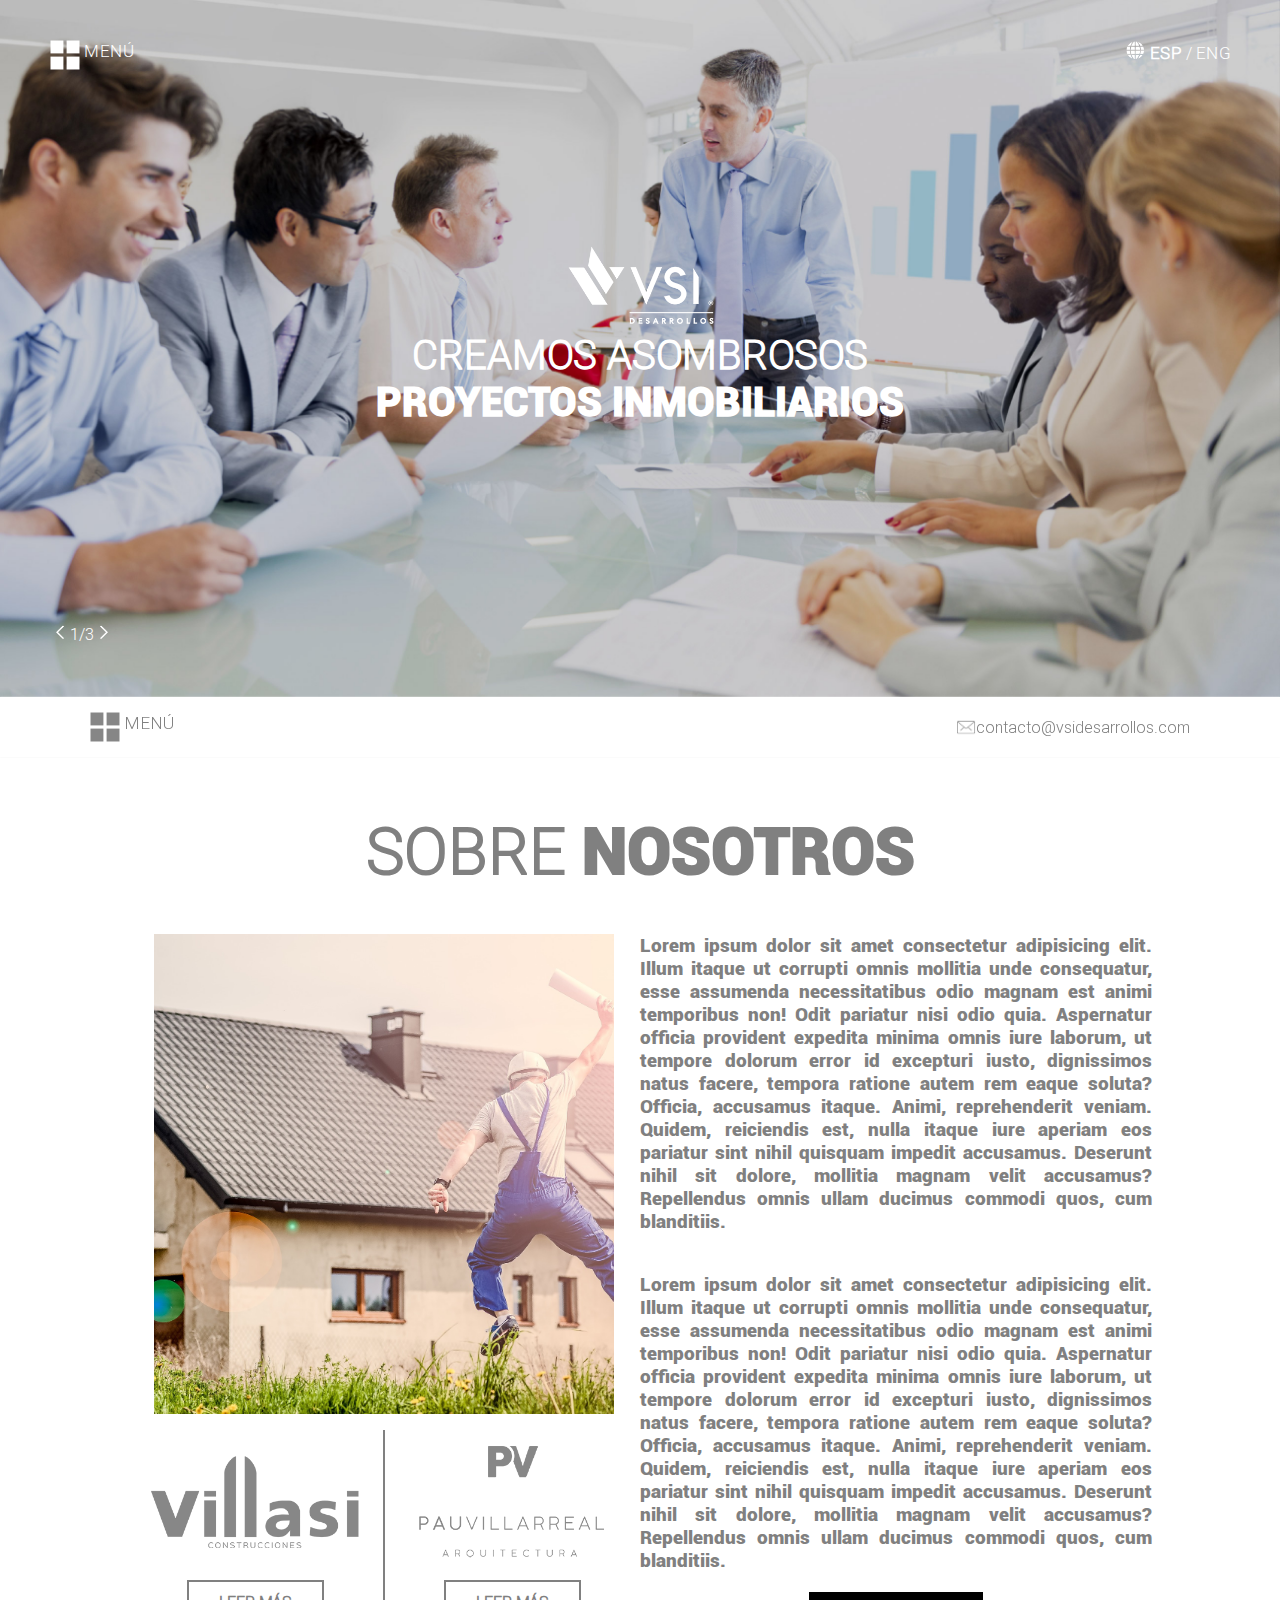
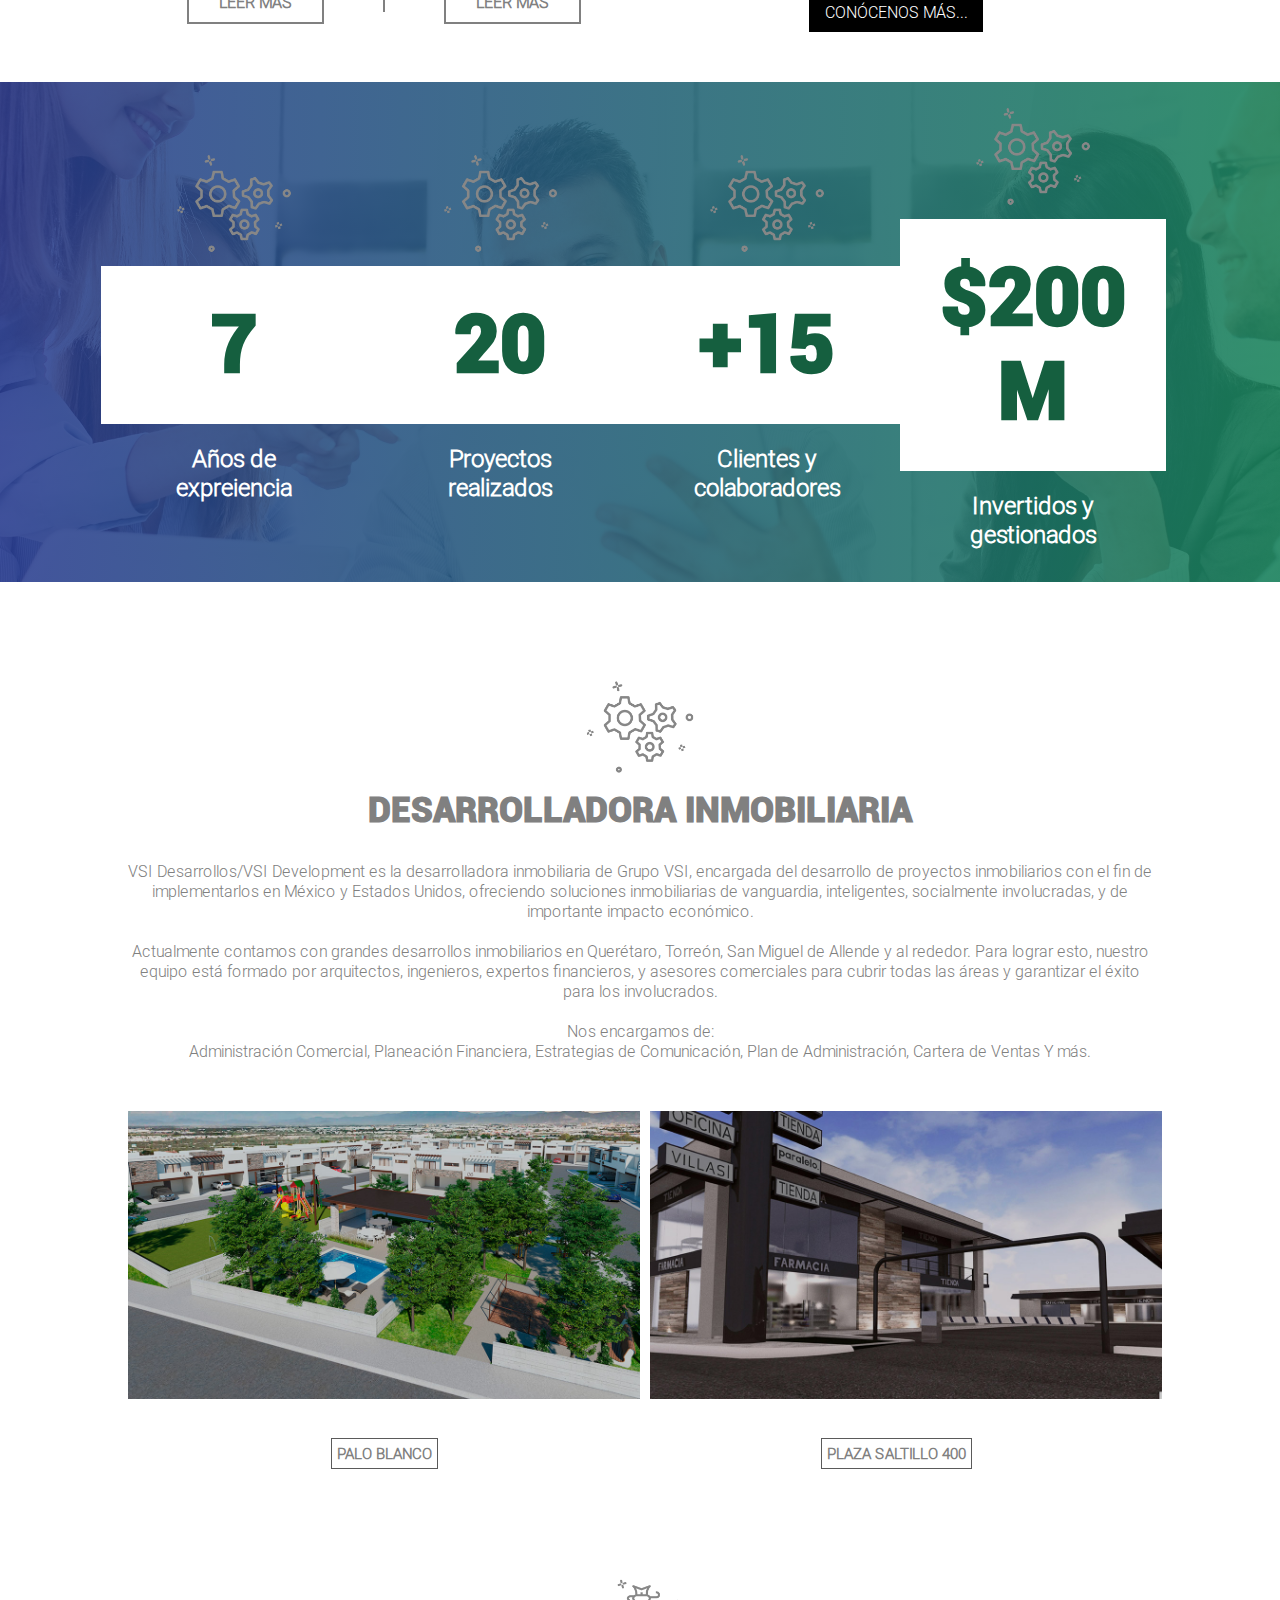
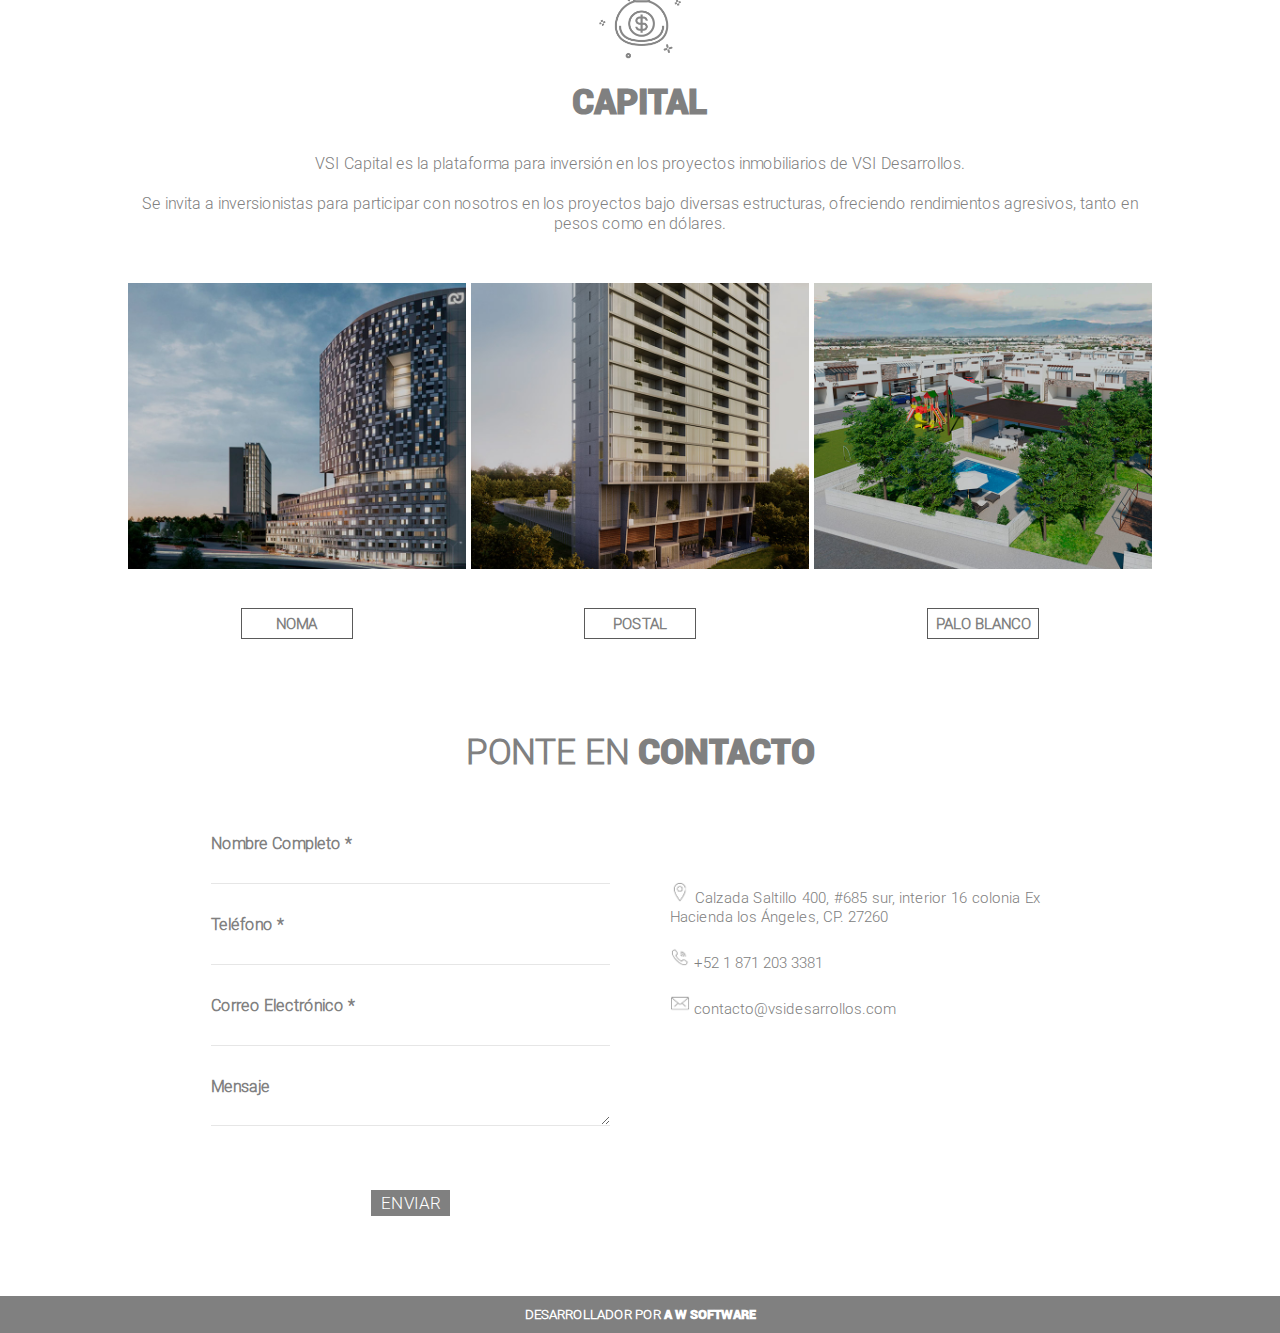
==== index.html @ ed360b37 "Cargando contenido del proyecto, agrgue secciones de nosotros y contador" ====
<!DOCTYPE html>
<html lang="es">

<head>
    <meta charset="UTF-8">
    <meta name="viewport" content="width=device-width, initial-scale=1.0">
    <meta http-equiv="X-UA-Compatible" content="ie=edge">
    <meta name="description" content="">
    <meta name="keywords" content="">
    <meta name="author" content="A W Software">
    <!--LINKEDIN DE AUTOR-->
    <!--www.linkedin.com/in/miguel-angel-gonzález-de-la-rosa-4171bb15a-->
    <!--LINKEDIN DE AUTOR-->
    <link rel="shortcut icon" href="assets/icons/favicon.PNG" type="image/x-icon">
    <link rel="stylesheet" href="assets/scss/estilos.css">
    <link rel="stylesheet" href="assets/scss/media_query.css">

    <title>VSI</title>



    <!-- Global site tag (gtag.js) - Google Analytics -->
    <script async src="https://www.googletagmanager.com/gtag/js?id=UA-178026606-2"></script>
    <script>
        window.dataLayer = window.dataLayer || [];

        function gtag() {
            dataLayer.push(arguments);
        }
        gtag('js', new Date());

        gtag('config', 'UA-178026606-2');
    </script>


    <!-- Facebook Pixel Code -->
    <script>
        ! function (f, b, e, v, n, t, s) {
            if (f.fbq) return;
            n = f.fbq = function () {
                n.callMethod ?
                    n.callMethod.apply(n, arguments) : n.queue.push(arguments)
            };
            if (!f._fbq) f._fbq = n;
            n.push = n;
            n.loaded = !0;
            n.version = '2.0';
            n.queue = [];
            t = b.createElement(e);
            t.async = !0;
            t.src = v;
            s = b.getElementsByTagName(e)[0];
            s.parentNode.insertBefore(t, s)
        }(window, document, 'script',
            'https://connect.facebook.net/en_US/fbevents.js');
        fbq('init', '358553948843919');
        fbq('track', 'PageView');
    </script>
    <noscript>
        <img height="1" width="1" src="https://www.facebook.com/tr?id=358553948843919&ev=PageView
&noscript=1" />
    </noscript>
    <!-- End Facebook Pixel Code -->


</head>

<body>
    <header id="contenedor-slider" class="contenedor-slider">
        <div id="slider" class="slider">
            <div class="slider_section">
                <img class="slider_img" src="assets/img/banner_1.jpg" alt="Banner 1">
                <!--h1 class="slider_img"><b>CREAMOS ASOMBROSOS</b><br>PROYECTOS INMOBILIARIOS</h1-->
            </div>
            <div class="slider_section">
                <img class="slider_img" src="assets/img/banner_2.jpg" alt="Banner 2">
                <!--h2 class="slider_img">CREAMOS ASOMBROSOS<br>PROYECTOS INMOBILIARIOS</h2-->
            </div>
            <div class="slider_section">
                <img class="slider_img" src="assets/img/banner_3.jpg" alt="Banner 3">
                <!--h2 class="slider_img">CREAMOS ASOMBROSOS<br>PROYECTOS INMOBILIARIOS</h2-->
            </div>
        </div>
        <nav class="contenedor1">
            <div class="menu">
                <button id="menu1">
                    <img class="menu-icono" src="assets/icons/menu_blanco.png" alt="Menu">
                    <span class="header-menu">MENÚ</span>
                </button>
                <ul class="enlaces">
                    <li>
                        <a href="#inicio"><span class="menu_inicio">INICIO</span></a>
                    </li>
                    <li>
                        <a href="#nosotros"><span class="menu_nosotros">NOSOTROS</span></a>
                    </li>
                    <li>
                        <a href="#desarrollo"><span class="menu_desarrollo">DESARROLLO</span></a>
                    </li>
                    <li>
                        <a href="#capital"><span class="menu_capital">CAPITAL</span></a>
                    </li>
                    <li>
                        <a href="#contacto"><span class="menu_contacto">CONTACTO</span></a>
                    </li>
                </ul>
            </div>
            <div class="idioma">
                <button id="btn_idioma">
                    <img class="redes-icono" src="assets/icons/idioma_icono.png" alt="Idioma">
                </button>
                <div class="es-en">
                    <button class="es idioma-activo" href="#">ESP</button> /
                    <button class="en" href="#">ENG</button>
                </div>
            </div>
        </nav>
        <div class="titulo">
            <img src="assets/img/vsi_logo.png" alt="VSI">
            <h1 class="header_titulo"><b>CREAMOS ASOMBROSOS</b><br>PROYECTOS INMOBILIARIOS</h1>
        </div>
        <div class="slider-controles">
            <button id="prev">
                <img class="img-100" src="assets/icons/flecha_izq.png" alt="prev">
            </button>
            <label><span id="no-img"></span>/3</label>
            <button id="sig">
                <img class="img-100" src="assets/icons/flecha-der.png" alt="sig">
            </button>
        </div>
        <!--
        <div class="correo">
            <a href="mailto:contacto@vsidesarrollos.com">
                <img class="redes-icono" src="assets/icons/mail_icono.png" alt="Correo">
                <span class="header-correo">contacto@vsidesarrollos.com</span>
            </a>
        </div>
    -->
    </header>
    <main>
        <nav>
            <div class="menu">
                <button id="menu2">
                    <img class="menu-icono" src="assets/icons/menu_gris.png" alt="Menu">
                    MENÚ
                </button>
                <ul class="enlaces">
                    <li>
                        <a href="#inicio"><span class="menu_inicio">INICIO</span></a>
                    </li>
                    <li>
                        <a href="#nosotros"><span class="menu_nosotros">NOSOTROS</span></a>
                    </li>
                    <li>
                        <a href="#desarrollo"><span class="menu_desarrollo">DESARROLLO</span></a>
                    </li>
                    <li>
                        <a href="#capital"><span class="menu_capital">CAPITAL</span></a>
                    </li>
                    <li>
                        <a href="#contacto"><span class="menu_contacto">CONTACTO</span></a>
                    </li>
                </ul>
            </div>
            <div class="correo">
                <a href="mailto:contacto@vsidesarrollos.com" class="correo">
                    <img class="redes-icono" src="assets/icons/mail_icono_2.png" alt="Correo">
                    <span class="mail">contacto@vsidesarrollos.com</span>
                </a>
            </div>
        </nav>
        <div class="cuerpo">
            <div class="contenedor2">
                <section class="nosotros">
                    <h2>Sobre <span>Nosotros</span></h2>
                    <div class="info-nosotros">
                        <div class="img-nosotros">
                            <img src="assets/img/nosotros.jpg" alt="Nosotros">
                            <div class="col-nosotros">
                                <div class="villasi">
                                    <img src="assets/img/villasi_logo.png" alt="">
                                    <a href="#">LEER MÁS</a>
                                </div>
                                <div class="pv">
                                    <img src="assets/img/pauvillarreal_logo.png" alt="">
                                    <a href="#">LEER MÁS</a>
                                </div>
                            </div>
                        </div>
                        <div class="texto-nosotros">
                            <p>Lorem ipsum dolor sit amet consectetur adipisicing elit. Illum itaque ut corrupti omnis mollitia unde consequatur, esse assumenda necessitatibus odio magnam est animi temporibus non! Odit pariatur nisi odio quia.
                            Aspernatur officia provident expedita minima omnis iure laborum, ut tempore dolorum error id excepturi iusto, dignissimos natus facere, tempora ratione autem rem eaque soluta? Officia, accusamus itaque. Animi, reprehenderit veniam.
                            Quidem, reiciendis est, nulla itaque iure aperiam eos pariatur sint nihil quisquam impedit accusamus. Deserunt nihil sit dolore, mollitia magnam velit accusamus? Repellendus omnis ullam ducimus commodi quos, cum blanditiis.</p>
                            <p>Lorem ipsum dolor sit amet consectetur adipisicing elit. Illum itaque ut corrupti omnis mollitia unde consequatur, esse assumenda necessitatibus odio magnam est animi temporibus non! Odit pariatur nisi odio quia.
                                Aspernatur officia provident expedita minima omnis iure laborum, ut tempore dolorum error id excepturi iusto, dignissimos natus facere, tempora ratione autem rem eaque soluta? Officia, accusamus itaque. Animi, reprehenderit veniam.
                                Quidem, reiciendis est, nulla itaque iure aperiam eos pariatur sint nihil quisquam impedit accusamus. Deserunt nihil sit dolore, mollitia magnam velit accusamus? Repellendus omnis ullam ducimus commodi quos, cum blanditiis.</p>
                            <a href="#">Conócenos más...</a>
                        </div>
                    </div>
                </section>
                <section class="caja-numeros">
                    <div class="col col-1">
                        <img src="assets/img/icono_desarrollo.png" alt="">
                        <h2>7</h2>
                        <p>Años de <br>expreiencia</p>
                    </div>
                    <div class="col col-2">
                        <img src="assets/img/icono_desarrollo.png" alt="">
                        <h2>20</h2>
                        <p>Proyectos <br>realizados</p>
                    </div>
                    <div class="col col-3">
                        <img src="assets/img/icono_desarrollo.png" alt="">
                        <h2>+15</h2>
                        <p>Clientes y <br>colaboradores</p>
                    </div>
                    <div class="col col-4">
                        <img src="assets/img/icono_desarrollo.png" alt="">
                        <h2>$200 M</h2>
                        <p>Invertidos y <br>gestionados</p>
                    </div>
                </section>
                <!--<section id="nosotros" class="nosotros">
                    <div class="nosotros-col-1">
                        <img class="img-logo" src="assets/img/icono_nosotros.png" alt="Nosotros">
                        <h2 class="main_nosotros"><b>SOBRE</b> NOSOTROS</h2>
                    </div>
                    <div class="nosotros-col-2">
                        <p class="main_nosotros_p1">
                            VSI es una plataforma financiera y comercial, de inteligencia y consultoría, que junto a su
                            unidad operativa de negocio, VillaSi Construcciones, se encargan del desarrollo de proyectos
                            inmobiliarios de alto impacto para sus clientes y socios.
                        </p>
                        <p class="main_nosotros_p2">

                            Después de años de trabajo en México, VSI está entrando en el mercado de Estados Unidos con
                            altas expectativas, y con la experiencia de VillaSi, tiene la garantía de tener una
                            operación y resultados óptimos. La atención está puesta particularmente en
                            los proyectos residenciales y comerciales tanto en Texas como en México.
                        </p>
                        <p class="main_nosotros_p3">
                            El Grupo VSI incluye un despacho de arquitectura, una constructora, gerencia de obra y por
                            otra parte, el desarrollo inmobiliario y la plataforma financiera en VSI.
                        </p>
                    </div>
                </section>
                <div class="fila">
                    <div class="columna-2 div-vert">
                        <div class="img-cont">
                            <img src="assets/img/villasi_logo.png" alt="Villasi">
                            <a class="btn" href="https://www.villasi.com/" target="_blank">
                                <span class="main_nosotros_leer main_nosotros_leermas">
                                    LEER MÁS
                                </span>
                            </a>
                        </div>
                    </div>
                    <div class="columna-2">
                        <div class="img-cont">
                            <img src="assets/img/pauvillarreal_logo.png" alt="Pauvillarreal">
                            <a class="btn" href="http://pauvillarrealarq.com/" target="_blank">
                                <span class="main_nosotros_leer main_nosotros_leermas">
                                    LEER MÁS
                                </span>
                            </a>
                        </div>
                    </div>
                </div>-->
                <section id="desarrollo" class="desarrollo">
                    <div class="titulo-desarrollo">
                        <img class="img-logo" src="assets/img/icono_desarrollo.png" alt="Desarrollo">
                        <h2 class="main_desarrollo">DESARROLLADORA INMOBILIARIA</h2>

                        <p class="main_desarrollo_p1">

                            VSI Desarrollos/VSI Development es la desarrolladora inmobiliaria de Grupo VSI, encargada
                            del desarrollo de proyectos inmobiliarios con el fin de implementarlos en México y Estados
                            Unidos, ofreciendo soluciones inmobiliarias de vanguardia, inteligentes,
                            socialmente involucradas, y de importante impacto económico.
                        </p>
                        <p class="main_desarrollo_p2">
                            Actualmente contamos con grandes desarrollos inmobiliarios en Querétaro, Torreón, San Miguel
                            de Allende y al rededor. Para lograr esto, nuestro equipo está formado por arquitectos,
                            ingenieros, expertos financieros, y asesores comerciales para cubrir todas
                            las áreas y garantizar el éxito para los involucrados.
                        </p>
                        <p class="main_desarrollo_p3">
                            Nos encargamos de: <br> Administración Comercial, Planeación Financiera, Estrategias de
                            Comunicación, Plan de Administración, Cartera de Ventas Y más.
                        </p>

                        <div class="fila">
                            <div class="columna-2">
                                <img class="img-100 img-des-1" src="assets/img/desarrollo_paloblanco.jpg"
                                    alt="Desarrollo Paloblanco">
                                <a class="btn leer_mas" href="https://www.villasi.com/paloblanco/" target="_blank">
                                    <span class="main_nosotros_leer">
                                        PALO BLANCO
                                    </span>
                                </a>
                                <!--h6>PALO BLANCO</h6-->
                            </div>
                            <div class="columna-2">
                                <img class="img-100 img-des-2" src="assets/img/desarrollo_plaza.jpg"
                                    alt="Desarrollo Plaza">
                                <a class="btn leer_mas" href="https://www.villasi.com" target="_blank">
                                    <span class="main_nosotros_leer">
                                        PLAZA SALTILLO 400
                                    </span>
                                </a>
                                <!--h6>PLAZA SALTILLO 400</h6-->
                            </div>
                        </div>
                    </div>
                </section>
                <section id="capital" class="capital">
                    <div class="titulo-capital">
                        <img class="img-logo" src="assets/img/icono_capital.png" alt="Capital">
                        <h2 class="main_capital">CAPITAL</h2>

                        <p class="main_capital_p1">


                            VSI Capital es la plataforma para inversión en los proyectos inmobiliarios de VSI
                            Desarrollos.




                        </p>
                        <p class="main_capital_p2">

                            Se invita a inversionistas para participar con nosotros en los proyectos bajo diversas
                            estructuras, ofreciendo rendimientos agresivos, tanto en pesos como en dólares.

                        </p>

                        <div class="fila">
                            <div class="columna-3">
                                <img src="assets/img/capital_noma.jpg" alt="Capital Noma" class="img-100 img-cap-1">
                                <a class="btn leer_mas" href="https://www.orangemultifamily.mx/invierte.html"
                                    target="_blank">
                                    <span class="main_nosotros_leer">
                                        NOMA
                                    </span>
                                </a>
                                <!--h6>NOMA</h6-->
                            </div>
                            <div class="columna-3">
                                <img src="assets/img/capital_postal.jpg" alt="Capital Postal" class="img-100 img-cap-2">
                                <a class="btn leer_mas" href="http://postal.mx" target="_blank">
                                    <span class="main_nosotros_leer">
                                        POSTAL
                                    </span>
                                </a>
                                <!--h6>POSTAL</h6-->
                            </div>
                            <div class="columna-3">
                                <img src="assets/img/capital_paloblanco.jpg" alt="Capital Paloblanco"
                                    class="img-100 img-cap-3">
                                <a class="btn leer_mas" href="https://www.villasi.com/paloblanco/" target="_blank">
                                    <span class="main_nosotros_leer">
                                        PALO BLANCO
                                    </span>
                                </a>
                                <!--h6>PALO BLANCO</h6-->
                            </div>
                        </div>
                    </div>
                </section>
                <section id="contacto" class="contacto">
                    <div class="titulo-cuerpo">
                        <h2 class="main_contacto"><b>PONTE EN</b> CONTACTO</h2>

                        <div class="fila">
                            <div class="columna-2">
                                <form id="contacto_vsi" method="POST" action="php/contacto.php">
                                    <div class="grupo-input">
                                        <label class="main_contacto_nombre" for="nombre">Nombre Completo *</label>
                                        <input type="text" name="nombre" id="nombre">
                                    </div>
                                    <div class="grupo-input">
                                        <label class="main_contacto_telefono" for="telefono">Teléfono *</label>
                                        <input type="tel" name="telefono" id="telefono">
                                    </div>
                                    <div class="grupo-input">
                                        <label class="main_contacto_correo" for="correo">Correo Electrónico *</label>
                                        <input type="email" name="correo" id="correo">
                                    </div>
                                    <div class="grupo-input">
                                        <label class="main_contacto_mensaje" for="mensaje">Mensaje</label>
                                        <textarea name="mensaje" id="mensaje" rows="1"></textarea>
                                    </div>
                                    <div class="grupo-input captcha" style="margin: 0 auto">
                                        <div class="g-recaptcha"
                                            data-sitekey="6Le75LIUAAAAABYHgij-x95msLSUQvm_sn0lyxyL"></div>
                                    </div>
                                    <div class="grupo-input">
                                        <button class="main_contacto_enviar" name="enviar" id="enviar">ENVIAR</button>
                                    </div>
                                    <div class="grupo-input">
                                        <div class="respuesta">
                                        </div>
                                    </div>
                                </form>
                            </div>
                            <div class="columna-2">
                                <div class="contenedor-2 contacto_red">
                                    <a href="#" target="_blank">
                                        <img src="assets/icons/ubicacion_icono.png" alt="Ubicación" class="redes-icono">
                                        Calzada Saltillo 400, #685 sur, interior 16 colonia Ex Hacienda los Ángeles, CP.
                                        27260
                                    </a>
                                    <a href="tel:8712033381">
                                        <img src="assets/icons/telefono_icono.png" alt="Teléfono" class="redes-icono">
                                        +52 1 871 203 3381
                                    </a>
                                    <a href="mailto:contacto@vsidesarrollos.com">
                                        <img src="assets/icons/mail_icono_2.png" alt="Correo" class="redes-icono">
                                        contacto@vsidesarrollos.com
                                    </a>
                                </div>
                            </div>
                        </div>
                    </div>
                </section>
            </div>
        </div>
    </main>
    <footer class="container-2">
        <h5 class="footer_desarrollador"><b>DESARROLLADOR POR</b> A W SOFTWARE</h5>
    </footer>

    <script src="assets/js/jquery-3.4.1.min.js"></script>
    <script src='https://www.google.com/recaptcha/api.js?hl=es' async defer></script>
    <script src="assets/js/app.js"></script>

</body>

</html>
---- assets/scss/estilos.css ----
@font-face {
  font-family: "Roboto-Black";
  src: url("../fonts/Roboto-Black.ttf");
}

@font-face {
  font-family: "Roboto-Light";
  src: url("../fonts/Roboto-Light.ttf");
}

* {
  padding: 0;
  margin: 0;
  font-family: "Roboto-Light";
}

body {
  scroll-behavior: smooth;
  min-width: 320px;
  overflow-x: hidden;
}

ul,
ol,
li {
  list-style: none;
}

a {
  text-decoration: none;
}

h1,
h2,
h3,
h4,
h5,
h6 {
  font-family: "Roboto-Black";
  color: gray;
}

p {
  text-align: center;
  color: gray;
  width: 100%;
  margin: 20px 0;
}

button {
  background: transparent;
  border: 0;
  outline: none;
  font-size: 17px;
  color: gray;
  cursor: pointer;
}

section {
  padding-top: 36px;
}

.idioma-activo {
  font-weight: bold;
}

.img-100 {
  width: 100%;
  height: auto;
}

.img-logo {
  width: 150px;
}

.menu-icono {
  width: 30px;
}

.redes-icono {
  width: 20px;
}

.contenedor1 {
  margin: 0 5vw;
}

.contenedor2 {
  margin: 20px 10vw;
}

.fila {
  display: flex;
  justify-content: space-between;
}

.columna-1 {
  width: 100%;
  margin: auto 0;
}

.columna-2 {
  width: 50%;
  margin: auto 0;
}

.columna-3 {
  width: 33%;
  margin: auto 0;
  justify-content: center;
}

.columna-4 {
  width: 25%;
  margin: auto 0;
  justify-content: center;
}

.btn {
  display: block;
  color: gray;
  border: 1px solid #5a5a5a;
  margin: 5px auto;
  padding: 5px;
  font-size: 15px;
  font-family: "Roboto-Black";
}

.leer_mas {
  display: inline-block;
  font-weight: bold;
}

.leer_mas:hover {
  box-shadow: 0 0 1.5px #969696;
  color: #aaaaaa;
}

.contenedor-slider {
  margin: auto;
  width: 100%;
  position: relative;
  overflow: hidden;
}

.contenedor-slider .slider {
  display: flex;
  width: 300%;
}

.contenedor-slider .slider .slider_section {
  width: 100%;
}

.contenedor-slider .slider .slider_section .slider_img {
  display: block;
  width: 100%;
  height: auto;
}

.contenedor-slider .slider .slider_section .slider_texto {
  position: absolute;
}

.contenedor-slider .slider-controles {
  position: absolute;
  bottom: 50px;
  left: 50px;
  display: flex;
  align-items: center;
}

.contenedor-slider .slider-controles button {
  width: 20px;
  cursor: pointer;
}

.contenedor-slider .slider-controles label {
  color: white;
}

header * a {
  color: white;
}

header nav .menu {
  position: absolute;
  top: 40px;
  left: 50px;
}

header nav .menu button {
  color: white;
}

header nav .menu button img {
  vertical-align: top;
}

header nav .menu .enlaces {
  display: none;
}

header nav .menu .enlaces li {
  margin: 10px 0;
}

header nav .idioma {
  position: absolute;
  top: 40px;
  right: 50px;
  display: flex;
  justify-content: center;
  align-items: center;
  color: white;
}

header nav .idioma .es-en {
  margin-left: 5px;
}

header nav .idioma .es-en button {
  color: white;
}

header .correo {
  position: absolute;
  bottom: 50px;
  right: 50px;
}

header .correo a img {
  vertical-align: middle;
}

header .titulo {
  position: absolute;
  top: 35%;
  left: 0;
  right: 0;
  margin: 0 auto;
  text-align: center;
}

header .titulo img {
  width: 150px;
}

header .titulo h1 {
  color: white;
  font-size: 40px;
}

main nav {
  background: white;
  display: flex;
  justify-content: space-between;
  padding: 15px 10vh;
  box-shadow: 0 0 1.5px #f0f0f0;
  position: sticky;
  top: 0;
  z-index: 100;
}

main nav * a {
  color: gray;
}

main nav .menu button {
  cursor: pointer;
  color: gray;
}

main nav .menu button img {
  vertical-align: top;
}

main nav .menu .enlaces {
  position: absolute;
  display: none;
  background: white;
  padding: 0 10px;
}

main nav .menu .enlaces li {
  margin: 20px 0;
}

main nav .menu .enlaces li a {
  color: gray;
}

main nav .menu .enlaces li a:hover {
  color: #505050;
}

main nav .correo {
  display: flex;
  align-items: center;
}

.nosotros {
  margin-bottom: 50px;
}

.nosotros h2 {
  font-size: 4rem;
  font-family: "Roboto-Light";
  text-transform: uppercase;
  text-align: center;
  margin-bottom: 1.5rem;
}

@media (max-width: 767px) {
  .nosotros h2 {
    font-size: 2.3rem;
  }
}

.nosotros h2 span {
  font-family: "Roboto-Black";
}

.nosotros .info-nosotros {
  display: flex;
}

@media (max-width: 767px) {
  .nosotros .info-nosotros {
    flex-direction: column;
  }
}

@media screen and (min-width: 768px) and (max-width: 1023px) {
  .nosotros .info-nosotros {
    flex-direction: column;
  }
}

.nosotros .info-nosotros .img-nosotros {
  width: 50%;
  display: flex;
  align-items: center;
  flex-direction: column;
  padding: 20px 0;
}

@media (max-width: 767px) {
  .nosotros .info-nosotros .img-nosotros {
    width: 100%;
    padding: 0;
  }
}

@media screen and (min-width: 768px) and (max-width: 1023px) {
  .nosotros .info-nosotros .img-nosotros {
    width: 100%;
  }
}

.nosotros .info-nosotros .img-nosotros img {
  width: 90%;
  height: 90%;
  object-fit: cover;
}

.nosotros .info-nosotros .img-nosotros .col-nosotros {
  display: flex;
  align-items: center;
  text-align: center;
  margin-top: 1rem;
}

.nosotros .info-nosotros .img-nosotros .col-nosotros .villasi {
  border-right: 2px solid gray;
}

.nosotros .info-nosotros .img-nosotros .col-nosotros img {
  margin-bottom: 1.2rem;
}

.nosotros .info-nosotros .img-nosotros .col-nosotros a {
  padding: 10px 30px;
  color: gray;
  font-family: "Roboto-light";
  font-weight: 600;
  border: 2px solid gray;
  transition: all .5s ease-in;
}

@media (max-width: 767px) {
  .nosotros .info-nosotros .img-nosotros .col-nosotros a {
    padding: 5px 30px;
    font-size: 0.875rem;
  }
}

.nosotros .info-nosotros .img-nosotros .col-nosotros a:hover {
  background: gray;
  color: #fff;
}

.nosotros .info-nosotros .texto-nosotros {
  width: 50%;
  display: flex;
  align-items: center;
  flex-direction: column;
}

@media (max-width: 767px) {
  .nosotros .info-nosotros .texto-nosotros {
    width: 100%;
    padding: 2rem 0;
  }
}

@media screen and (min-width: 768px) and (max-width: 1023px) {
  .nosotros .info-nosotros .texto-nosotros {
    width: 100%;
    padding: 2rem 0;
  }
}

.nosotros .info-nosotros .texto-nosotros p {
  font-size: 1.18rem;
  color: gray;
  font-family: "Roboto-black";
  text-align: justify;
}

@media (max-width: 767px) {
  .nosotros .info-nosotros .texto-nosotros p {
    font-size: 1rem;
  }
}

.nosotros .info-nosotros .texto-nosotros a {
  padding: 10px;
  width: 30%;
  text-align: center;
  background: black;
  color: #fff;
  text-transform: uppercase;
  transition: all .5s ease-in;
}

@media (max-width: 767px) {
  .nosotros .info-nosotros .texto-nosotros a {
    width: 70%;
    margin-top: 1.8rem;
  }
}

@media screen and (min-width: 768px) and (max-width: 1023px) {
  .nosotros .info-nosotros .texto-nosotros a {
    margin-top: 1.8rem;
  }
}

.nosotros .info-nosotros .texto-nosotros a:hover {
  background: gray;
  color: #fff;
}

.caja-numeros {
  width: 130%;
  height: 500px;
  background: olive;
  padding: 0;
  background-image: url("../../assets/img/banner_1.jpg");
  background-position: center;
  background-size: cover;
  background-repeat: no-repeat;
  margin-left: -10rem;
  display: flex;
  align-items: center;
  justify-content: center;
}

@media (max-width: 767px) {
  .caja-numeros {
    width: 130%;
    height: auto;
    margin-left: -3rem;
    flex-wrap: wrap;
  }
}

@media screen and (min-width: 768px) and (max-width: 1024px) {
  .caja-numeros {
    width: 130%;
    height: 500px;
    margin-left: -7rem;
    flex-wrap: wrap;
  }
}

.caja-numeros::before {
  content: '';
  position: absolute;
  width: 103.8%;
  height: 500px;
  background: #2a3c96;
  background: linear-gradient(90deg, rgba(42, 60, 150, 0.83827) 0%, rgba(28, 137, 95, 0.86348) 100%);
}

@media screen and (max-width: 767px) {
  .caja-numeros::before {
    background: none;
  }
}

.caja-numeros .col {
  position: relative;
  width: 20%;
  display: flex;
  flex-direction: column;
  align-items: center;
  justify-content: center;
}

@media (max-width: 767px) {
  .caja-numeros .col {
    background: #2a3c96;
    background: linear-gradient(90deg, rgba(42, 60, 150, 0.83827) 0%, rgba(28, 137, 95, 0.86348) 100%);
    width: 100%;
    flex-direction: unset;
    padding: 20px 0;
  }
}

@media screen and (min-width: 768px) and (max-width: 1024px) {
  .caja-numeros .col {
    width: 25%;
    padding: 0;
    background: none;
    border: none;
  }
}

.caja-numeros .col img {
  width: 60%;
}

@media screen and (max-width: 767px) {
  .caja-numeros .col img {
    width: 30%;
  }
}

.caja-numeros .col h2 {
  width: 100%;
  background: #fff;
  font-size: 5rem;
  color: #155f3f;
  text-align: center;
  padding: 2rem 0;
}

@media screen and (max-width: 767px) {
  .caja-numeros .col h2 {
    background: none;
    font-size: 2.5rem;
    color: #fff;
  }
}

@media screen and (min-width: 768px) and (max-width: 1024px) {
  .caja-numeros .col h2 {
    font-size: 2.3rem;
  }
}

.caja-numeros .col p {
  color: #fff;
  font-size: 1.5rem;
  font-weight: 700;
}

@media screen and (max-width: 767px) {
  .caja-numeros .col p {
    font-size: 1.2rem;
  }
}

@media screen and (min-width: 768px) and (max-width: 1024px) {
  .caja-numeros .col p {
    font-size: 1.2rem;
  }
}

/*main .cuerpo .nosotros{
    display: flex;
    align-items: center;
    width: 100%;
    margin: 30px 0;
}

main .cuerpo .nosotros .nosotros-col-1{
    width: 35%;
    text-align: center;
}

main .cuerpo .nosotros .nosotros-col-2{
    width: 65%;
}

main .cuerpo .fila .div-vert{
    border-right: 0.7px solid gray;
}

main .cuerpo .fila{
    display: flex;
    align-items: center;
    width: 100%;
}

main .cuerpo .fila .columna-2 .img-cont{
    width: 100%;
    text-align: center;
}

main .cuerpo .fila .columna-2 .img-cont img{
    width: 180px;
}

main .cuerpo .fila .columna-2 .img-cont .btn{
    width: 100px;
}

main .cuerpo .fila .columna-2 .img-cont .btn:hover{
    box-shadow: 0 0 1.5px rgb(150, 150, 150);
    color: rgb(170, 170, 170);
}*/
main .cuerpo .desarrollo {
  display: flex;
  align-items: center;
  width: 100%;
  margin: 50px 0;
}

main .cuerpo .desarrollo .titulo-desarrollo {
  display: block;
  margin: 0 auto;
  text-align: center;
}

main .cuerpo .desarrollo .titulo-desarrollo h2 {
  font-size: 35px;
  margin-bottom: 30px;
}

main .cuerpo .desarrollo .titulo-desarrollo .fila .columna-2 .img-des-1 {
  padding-right: 10px;
  margin: 30px 0;
}

main .cuerpo .desarrollo .titulo-desarrollo .fila .columna-2 .img-des-2 {
  padding-left: 10px;
  margin: 30px 0;
}

main .cuerpo .desarrollo .titulo-desarrollo .fila .columna-2 h6 {
  display: inline-block;
  font-size: 15px;
  border: 1px solid gray;
  padding: 5px;
}

main .cuerpo .capital {
  display: flex;
  align-items: center;
  width: 100%;
  margin: 50px 0;
}

main .cuerpo .capital .titulo-capital {
  display: block;
  margin: 0 auto;
  text-align: center;
}

main .cuerpo .capital .titulo-capital h2 {
  font-size: 35px;
  margin-bottom: 30px;
}

main .cuerpo .capital .titulo-capital .columna-3 .img-cap-1 {
  margin: 30px 0;
}

main .cuerpo .capital .titulo-capital .columna-3 .img-cap-2 {
  margin: 30px 0;
}

main .cuerpo .capital .titulo-capital .columna-3 .img-cap-3 {
  margin: 30px 0;
}

main .cuerpo .capital .titulo-capital .columna-3 h6 {
  display: inline-block;
  font-size: 15px;
  border: 1px solid gray;
  padding: 5px;
}

main .cuerpo .capital .titulo-capital .columna-3 .leer_mas {
  width: 100px;
}

main .cuerpo .contacto {
  display: flex;
  align-items: center;
  width: 100%;
  margin: 50px 0;
}

main .cuerpo .contacto .titulo-cuerpo {
  display: block;
  margin: 0 auto;
  text-align: center;
}

main .cuerpo .contacto .titulo-cuerpo h2 {
  font-size: 35px;
  margin-bottom: 30px;
}

main .cuerpo .contacto .titulo-cuerpo .fila .columna-2 .contenedor-2 {
  text-align: justify;
  padding: 30px;
}

main .cuerpo .contacto .titulo-cuerpo .fila .columna-2 .contenedor-2 a {
  color: gray;
  display: block;
  margin: 20px 0;
  font-size: 15px;
}

main .cuerpo .contacto .titulo-cuerpo .fila .columna-2 #contacto_vsi {
  text-align: justify;
  color: gray;
  padding-right: 30px;
}

main .cuerpo .contacto .titulo-cuerpo .fila .columna-2 #contacto_vsi .grupo-input {
  margin: 30px 0;
}

main .cuerpo .contacto .titulo-cuerpo .fila .columna-2 #contacto_vsi .grupo-input label {
  display: block;
  margin-bottom: 10px;
  font-weight: bold;
}

main .cuerpo .contacto .titulo-cuerpo .fila .columna-2 #contacto_vsi .grupo-input input,
main .cuerpo .contacto .titulo-cuerpo .fila .columna-2 #contacto_vsi .grupo-input textarea {
  width: 100%;
  border: 0;
  border-bottom: 1px solid #e6e6e6;
  outline: none;
  font-size: 15px;
}

main .cuerpo .contacto .titulo-cuerpo .fila .columna-2 #contacto_vsi .grupo-input button {
  display: block;
  background: gray;
  color: white;
  padding: 2px 10px;
  margin: 0 auto;
  cursor: pointer;
}

main .cuerpo .titulo-cuerpo .fila .columna-2 #contacto_vsi .grupo-input button:hover {
  box-shadow: 0 0 1.5px #969696;
  color: #aaaaaa;
}

main .cuerpo .titulo-cuerpo .fila .columna-2 .contacto_red {
  margin-top: -150px;
}

footer {
  text-align: center;
  background: gray;
}

footer h5 {
  padding: 10px 0;
  color: white;
}

main .cuerpo .contacto .titulo-cuerpo .fila .columna-2 #contacto_vsi .captcha {
  display: flex;
  justify-content: center;
}
/*# sourceMappingURL=estilos.css.map */
---- assets/scss/media_query.css ----
@media (max-width: 768px) {
  header nav .menu {
    display: none;
  }
  header nav .menu .enlaces {
    padding: 5px 10px;
    background: white;
    border-radius: 2px;
  }
  header nav .menu .enlaces li a {
    color: gray;
  }
  header .titulo {
    top: 20%;
  }
  header .titulo h1 {
    font-size: 35px;
  }
  main nav {
    padding: 30px 7vh;
  }
  .columna-2 {
    width: 100%;
  }
  main .cuerpo .nosotros {
    display: block;
    justify-content: center;
  }
  main .cuerpo .nosotros .nosotros-col-1 {
    width: 100%;
    text-align: center;
  }
  main .cuerpo .nosotros .nosotros-col-2 {
    width: 100%;
  }
  main .cuerpo .contacto {
    display: block;
    justify-content: center;
  }
  main .cuerpo .contacto .titulo-cuerpo .fila {
    display: block;
  }
  main .cuerpo .contacto .titulo-cuerpo .fila .columna-2 #contacto_vsi {
    padding-right: 0;
  }
  main .cuerpo .titulo-cuerpo .fila .columna-2 .contacto_red {
    margin-top: 0;
  }
}

@media (max-width: 595px) {
  header nav .menu {
    top: 25px;
    left: 30px;
  }
  header nav .idioma {
    top: 25px;
    right: 30px;
  }
  .contenedor-slider .slider-controles {
    bottom: 20px;
    left: 30px;
  }
  header .correo {
    bottom: 30px;
    right: 30px;
  }
  .menu-icono {
    width: 25px;
  }
  main nav {
    padding: 30px 5vh;
  }
  main .cuerpo .fila {
    display: block;
  }
  main .cuerpo .fila .div-vert {
    border-right: 0;
    margin-bottom: 50px;
  }
  main .cuerpo .desarrollo {
    display: block;
  }
  main .cuerpo .desarrollo .titulo-desarrollo .fila .columna-2 .img-des-1 {
    padding-right: 0px;
  }
  main .cuerpo .desarrollo .titulo-desarrollo .fila .columna-2 .img-des-1 {
    padding-left: 0px;
  }
  main .cuerpo .capital {
    display: block;
  }
  main .cuerpo .capital .titulo-capital .columna-3 {
    width: 100%;
  }
}

@media (max-width: 540px) {
  header .idioma .es-en {
    display: none;
  }
  header .correo a .header-correo {
    display: none;
  }
  header .titulo h1 {
    font-size: 25px;
  }
  header .titulo img {
    width: 100px;
  }
}

@media (max-width: 425px) {
  header nav .menu .header-menu {
    display: none;
  }
}

@media (max-width: 375px) {
  header .titulo {
    top: 20%;
  }
  header .titulo h1 {
    display: none;
  }
  header .titulo img {
    width: 200px;
  }
  .contenedor-slider .slider-controles {
    bottom: 10px;
  }
  header .correo {
    bottom: 10px;
  }
}

@media (max-width: 320px) {
  header .titulo {
    top: 15%;
  }
  main nav .correo .mail {
    display: none;
  }
}
/*# sourceMappingURL=media_query.css.map */
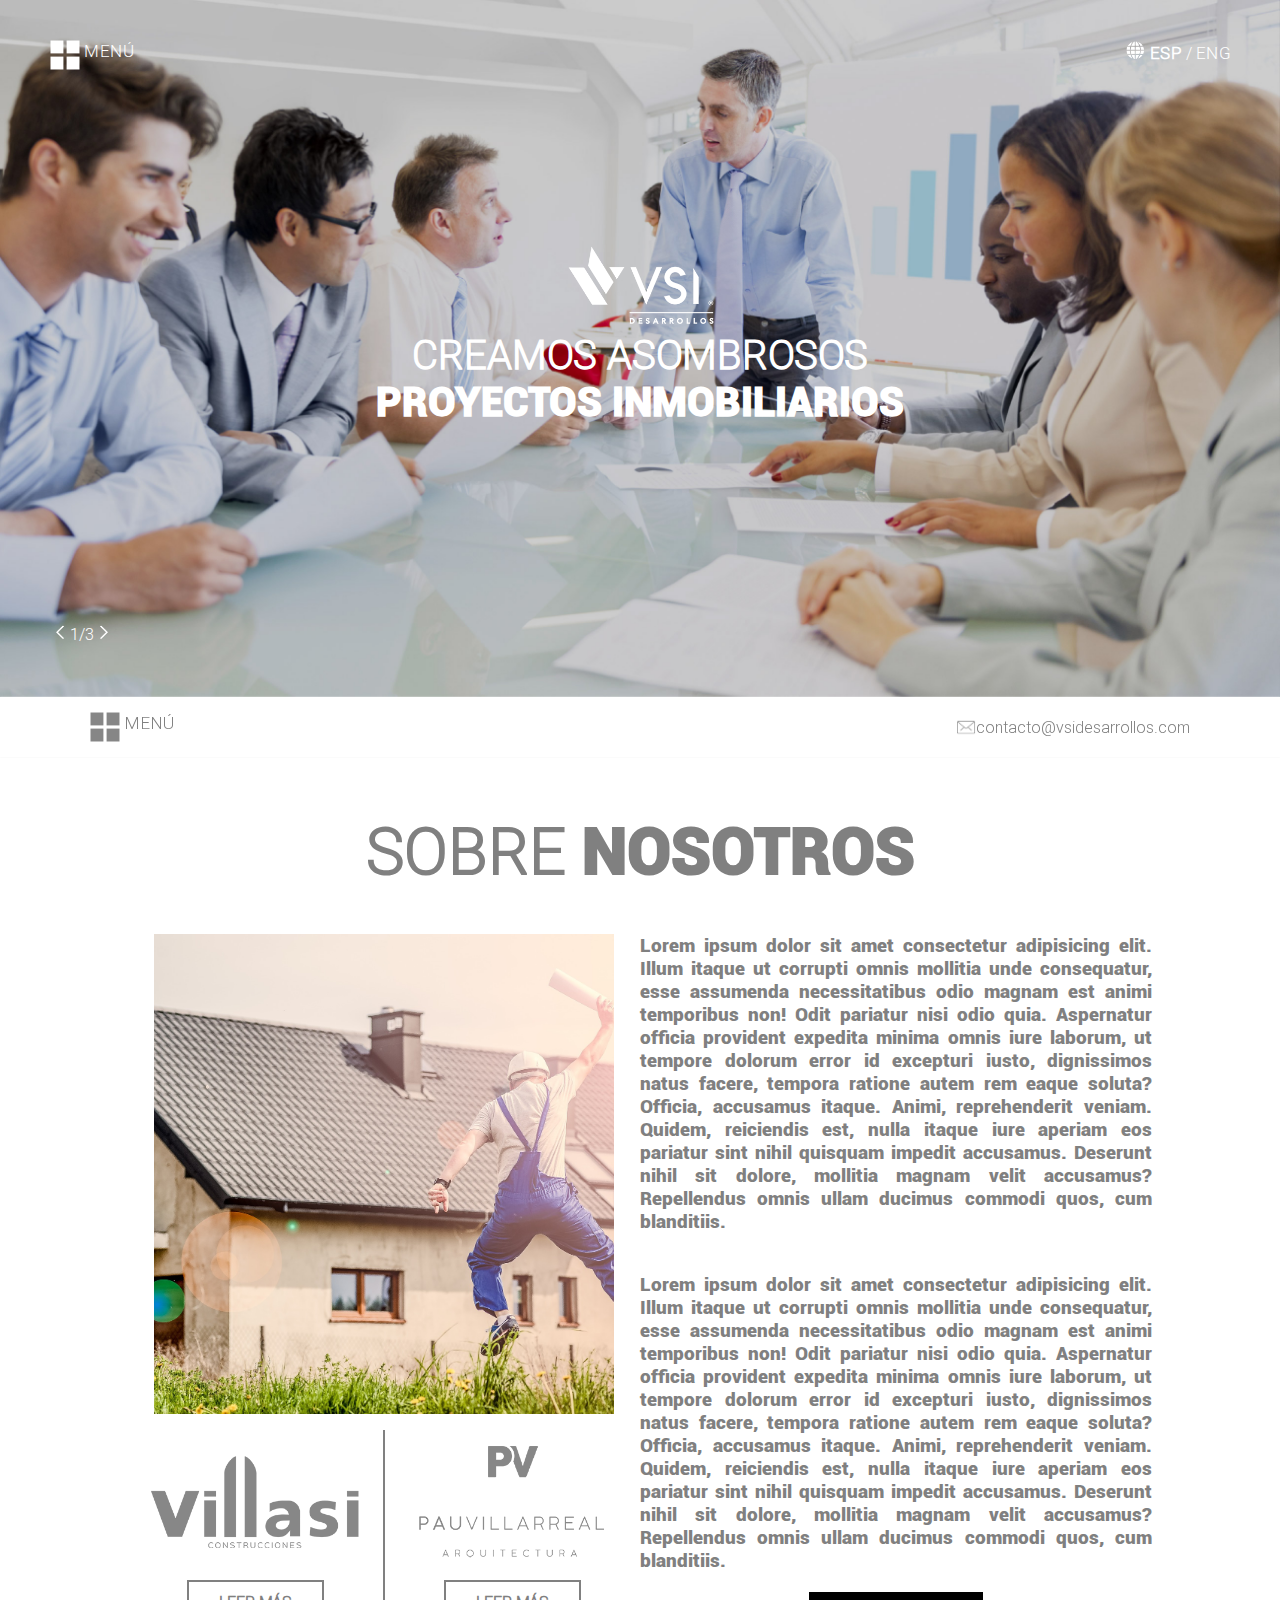
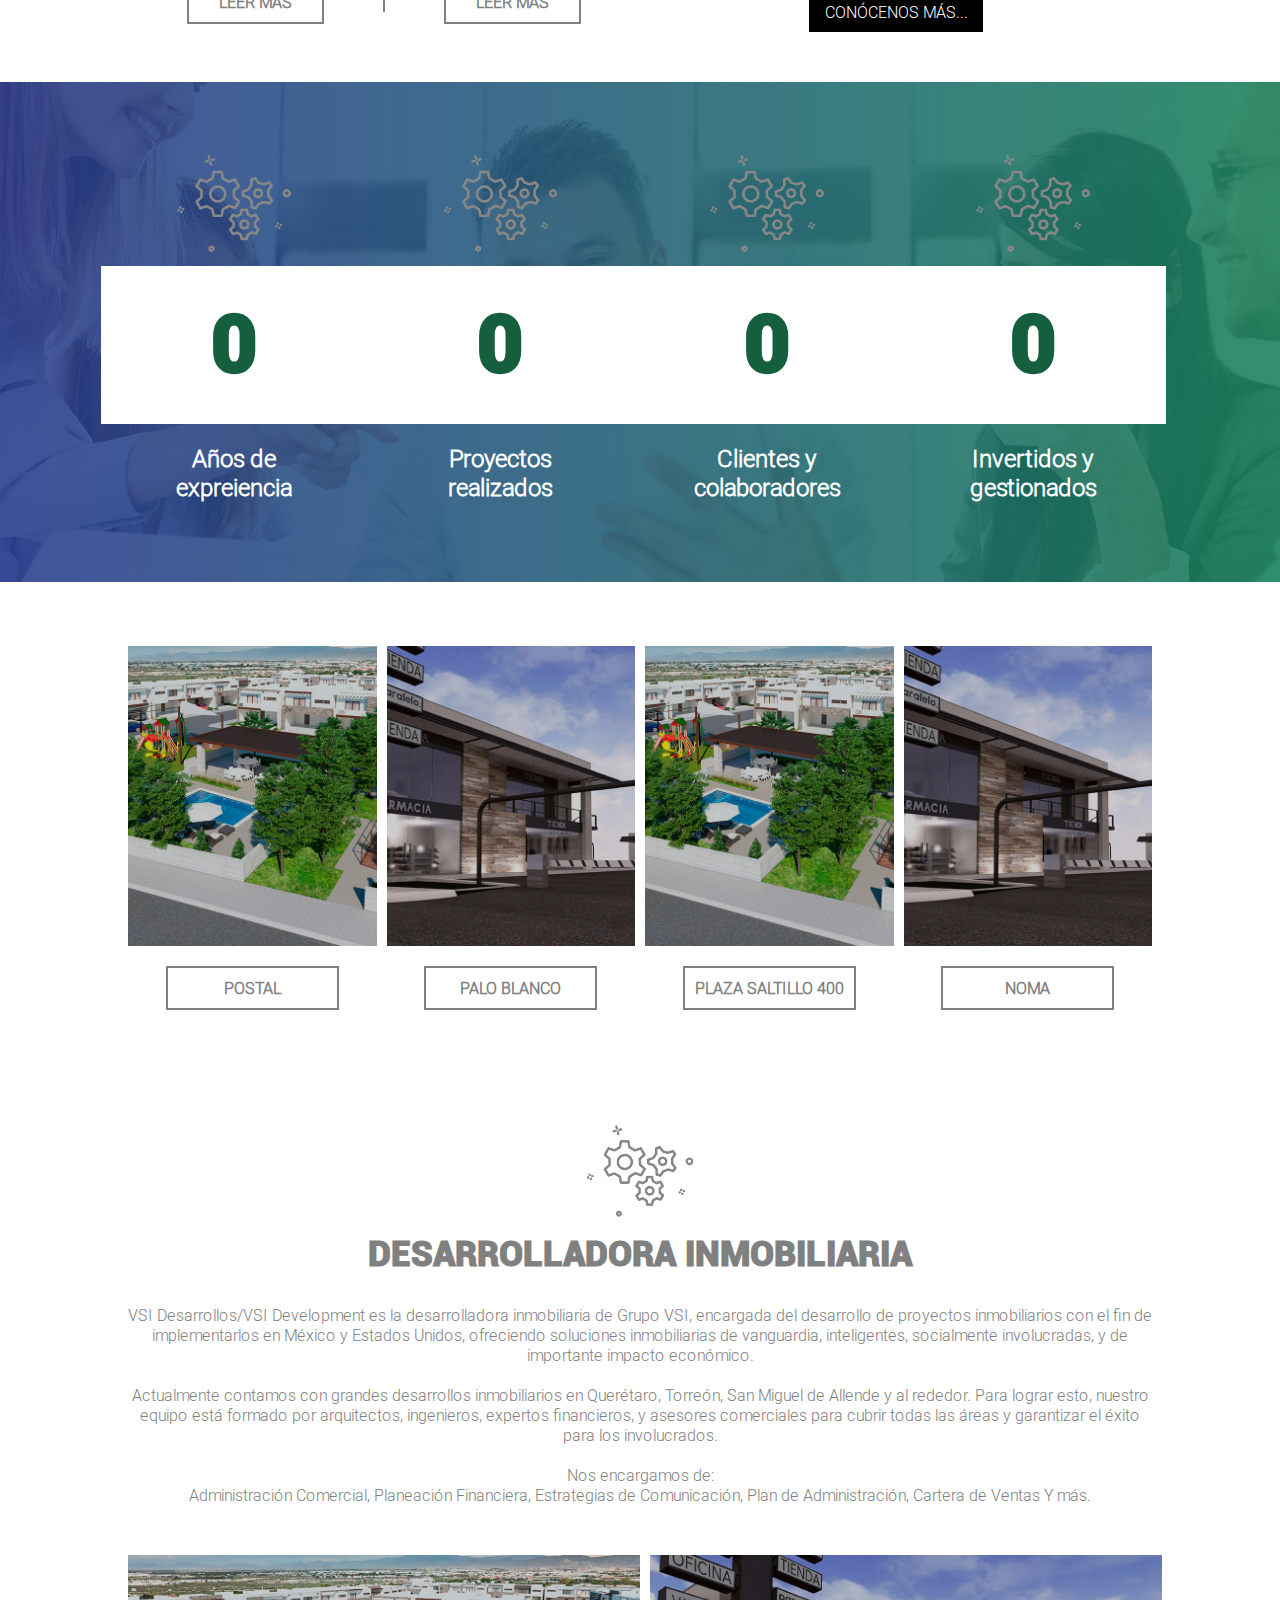
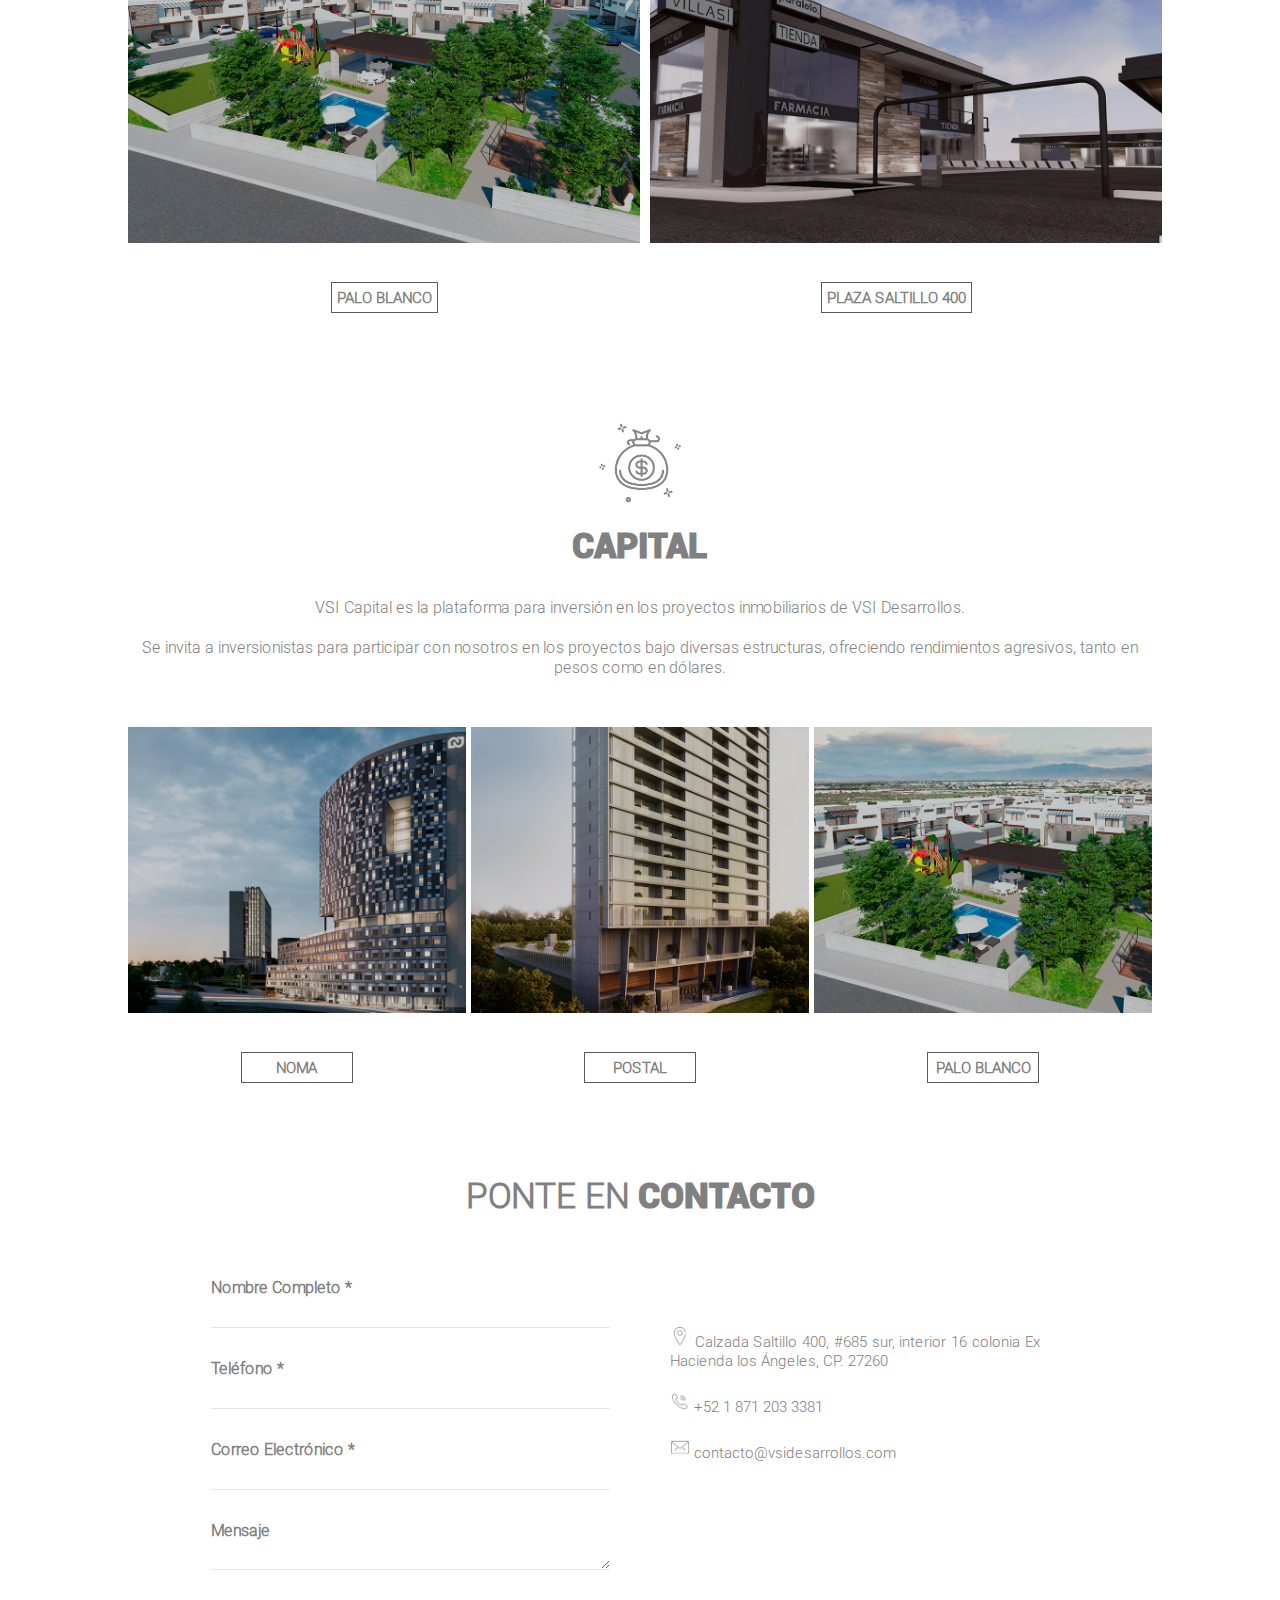
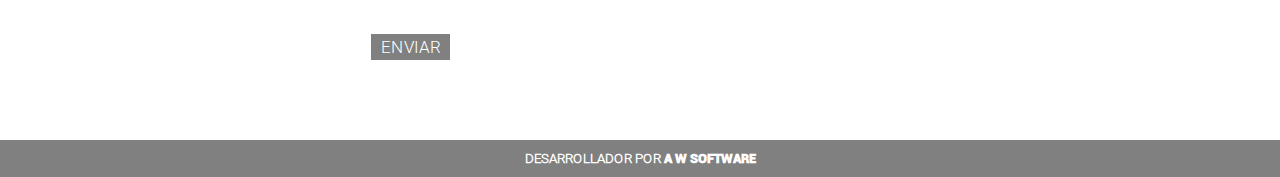
==== commit 9cb50811: "Se agrego la seccion de proyectos" ====
--- a/index.html
+++ b/index.html
@@ -188,12 +188,24 @@
                             </div>
                         </div>
                         <div class="texto-nosotros">
-                            <p>Lorem ipsum dolor sit amet consectetur adipisicing elit. Illum itaque ut corrupti omnis mollitia unde consequatur, esse assumenda necessitatibus odio magnam est animi temporibus non! Odit pariatur nisi odio quia.
-                            Aspernatur officia provident expedita minima omnis iure laborum, ut tempore dolorum error id excepturi iusto, dignissimos natus facere, tempora ratione autem rem eaque soluta? Officia, accusamus itaque. Animi, reprehenderit veniam.
-                            Quidem, reiciendis est, nulla itaque iure aperiam eos pariatur sint nihil quisquam impedit accusamus. Deserunt nihil sit dolore, mollitia magnam velit accusamus? Repellendus omnis ullam ducimus commodi quos, cum blanditiis.</p>
-                            <p>Lorem ipsum dolor sit amet consectetur adipisicing elit. Illum itaque ut corrupti omnis mollitia unde consequatur, esse assumenda necessitatibus odio magnam est animi temporibus non! Odit pariatur nisi odio quia.
-                                Aspernatur officia provident expedita minima omnis iure laborum, ut tempore dolorum error id excepturi iusto, dignissimos natus facere, tempora ratione autem rem eaque soluta? Officia, accusamus itaque. Animi, reprehenderit veniam.
-                                Quidem, reiciendis est, nulla itaque iure aperiam eos pariatur sint nihil quisquam impedit accusamus. Deserunt nihil sit dolore, mollitia magnam velit accusamus? Repellendus omnis ullam ducimus commodi quos, cum blanditiis.</p>
+                            <p>Lorem ipsum dolor sit amet consectetur adipisicing elit. Illum itaque ut corrupti omnis
+                                mollitia unde consequatur, esse assumenda necessitatibus odio magnam est animi
+                                temporibus non! Odit pariatur nisi odio quia.
+                                Aspernatur officia provident expedita minima omnis iure laborum, ut tempore dolorum
+                                error id excepturi iusto, dignissimos natus facere, tempora ratione autem rem eaque
+                                soluta? Officia, accusamus itaque. Animi, reprehenderit veniam.
+                                Quidem, reiciendis est, nulla itaque iure aperiam eos pariatur sint nihil quisquam
+                                impedit accusamus. Deserunt nihil sit dolore, mollitia magnam velit accusamus?
+                                Repellendus omnis ullam ducimus commodi quos, cum blanditiis.</p>
+                            <p>Lorem ipsum dolor sit amet consectetur adipisicing elit. Illum itaque ut corrupti omnis
+                                mollitia unde consequatur, esse assumenda necessitatibus odio magnam est animi
+                                temporibus non! Odit pariatur nisi odio quia.
+                                Aspernatur officia provident expedita minima omnis iure laborum, ut tempore dolorum
+                                error id excepturi iusto, dignissimos natus facere, tempora ratione autem rem eaque
+                                soluta? Officia, accusamus itaque. Animi, reprehenderit veniam.
+                                Quidem, reiciendis est, nulla itaque iure aperiam eos pariatur sint nihil quisquam
+                                impedit accusamus. Deserunt nihil sit dolore, mollitia magnam velit accusamus?
+                                Repellendus omnis ullam ducimus commodi quos, cum blanditiis.</p>
                             <a href="#">Conócenos más...</a>
                         </div>
                     </div>
@@ -201,23 +213,41 @@
                 <section class="caja-numeros">
                     <div class="col col-1">
                         <img src="assets/img/icono_desarrollo.png" alt="">
-                        <h2>7</h2>
+                        <h2 id="contador1">0</h2>
                         <p>Años de <br>expreiencia</p>
                     </div>
                     <div class="col col-2">
                         <img src="assets/img/icono_desarrollo.png" alt="">
-                        <h2>20</h2>
+                        <h2 id="contador2">0</h2>
                         <p>Proyectos <br>realizados</p>
                     </div>
                     <div class="col col-3">
                         <img src="assets/img/icono_desarrollo.png" alt="">
-                        <h2>+15</h2>
+                        <h2 id="contador3">0</h2>
                         <p>Clientes y <br>colaboradores</p>
                     </div>
                     <div class="col col-4">
                         <img src="assets/img/icono_desarrollo.png" alt="">
-                        <h2>$200 M</h2>
+                        <h2 id="contador4">0</h2>
                         <p>Invertidos y <br>gestionados</p>
+                    </div>
+                </section>
+                <section class="caja-proyectos">
+                    <div class="proyectos">
+                        <img src="assets/img/desarrollo_paloblanco.jpg" alt="">
+                        <a href="">Postal</a>
+                    </div>
+                    <div class="proyectos">
+                        <img src="assets/img/desarrollo_plaza.jpg" alt="">
+                        <a href="">Palo Blanco</a>
+                    </div>
+                    <div class="proyectos">
+                        <img src="assets/img/desarrollo_paloblanco.jpg" alt="">
+                        <a href="">Plaza Saltillo 400</a>
+                    </div>
+                    <div class="proyectos">
+                        <img src="assets/img/desarrollo_plaza.jpg" alt="">
+                        <a href="">Noma</a>
                     </div>
                 </section>
                 <!--<section id="nosotros" class="nosotros">
@@ -434,7 +464,7 @@
     <script src="assets/js/jquery-3.4.1.min.js"></script>
     <script src='https://www.google.com/recaptcha/api.js?hl=es' async defer></script>
     <script src="assets/js/app.js"></script>
-
+    <script src="assets/js/animacionNumeros.js"></script>
 </body>
 
 </html>--- a/assets/scss/estilos.css
+++ b/assets/scss/estilos.css
@@ -555,6 +555,7 @@
   color: #155f3f;
   text-align: center;
   padding: 2rem 0;
+  transition: all 1s;
 }
 
 @media screen and (max-width: 767px) {
@@ -587,6 +588,61 @@
   .caja-numeros .col p {
     font-size: 1.2rem;
   }
+}
+
+.caja-proyectos {
+  width: 100%;
+  padding: 0;
+  display: flex;
+  gap: 10px;
+  text-align: center;
+  margin-top: 3rem;
+}
+
+@media screen and (max-width: 767px) {
+  .caja-proyectos {
+    gap: 5px;
+    flex-wrap: wrap;
+  }
+}
+
+.caja-proyectos .proyectos {
+  width: 25%;
+  display: flex;
+  align-items: center;
+  flex-direction: column;
+  gap: 20px;
+  padding: 1rem 0;
+}
+
+@media screen and (max-width: 767px) {
+  .caja-proyectos .proyectos {
+    width: 100%;
+  }
+}
+
+.caja-proyectos .proyectos img {
+  width: 100%;
+  height: 300px;
+  object-fit: cover;
+}
+
+.caja-proyectos .proyectos a {
+  width: 60%;
+  padding: 10px;
+  text-align: center;
+  border: 2px solid gray;
+  color: gray;
+  text-transform: uppercase;
+  transition: all .5s ease-in;
+  font-size: 1rem;
+  font-weight: bold;
+}
+
+.caja-proyectos .proyectos a:hover {
+  background: gray;
+  color: #fff;
+  transform: translate3d(1, 0, 0);
 }
 
 /*main .cuerpo .nosotros{
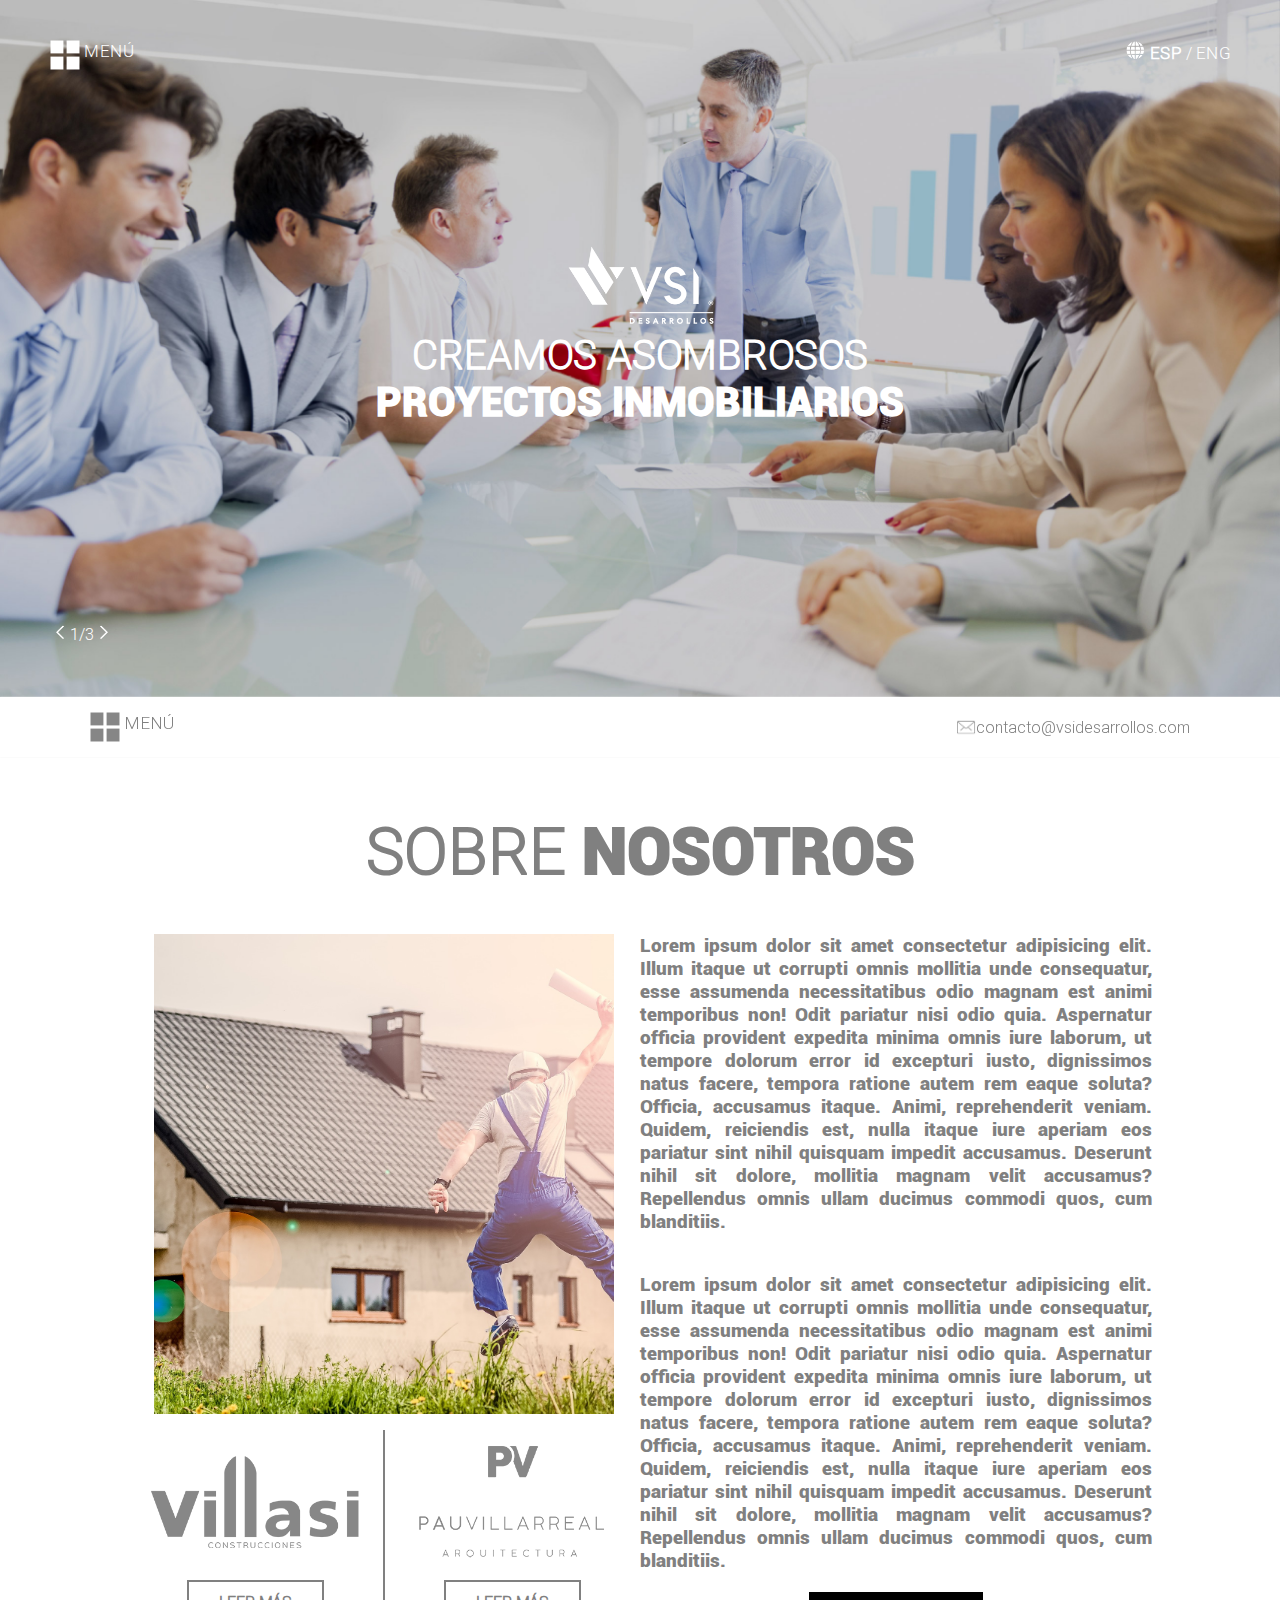
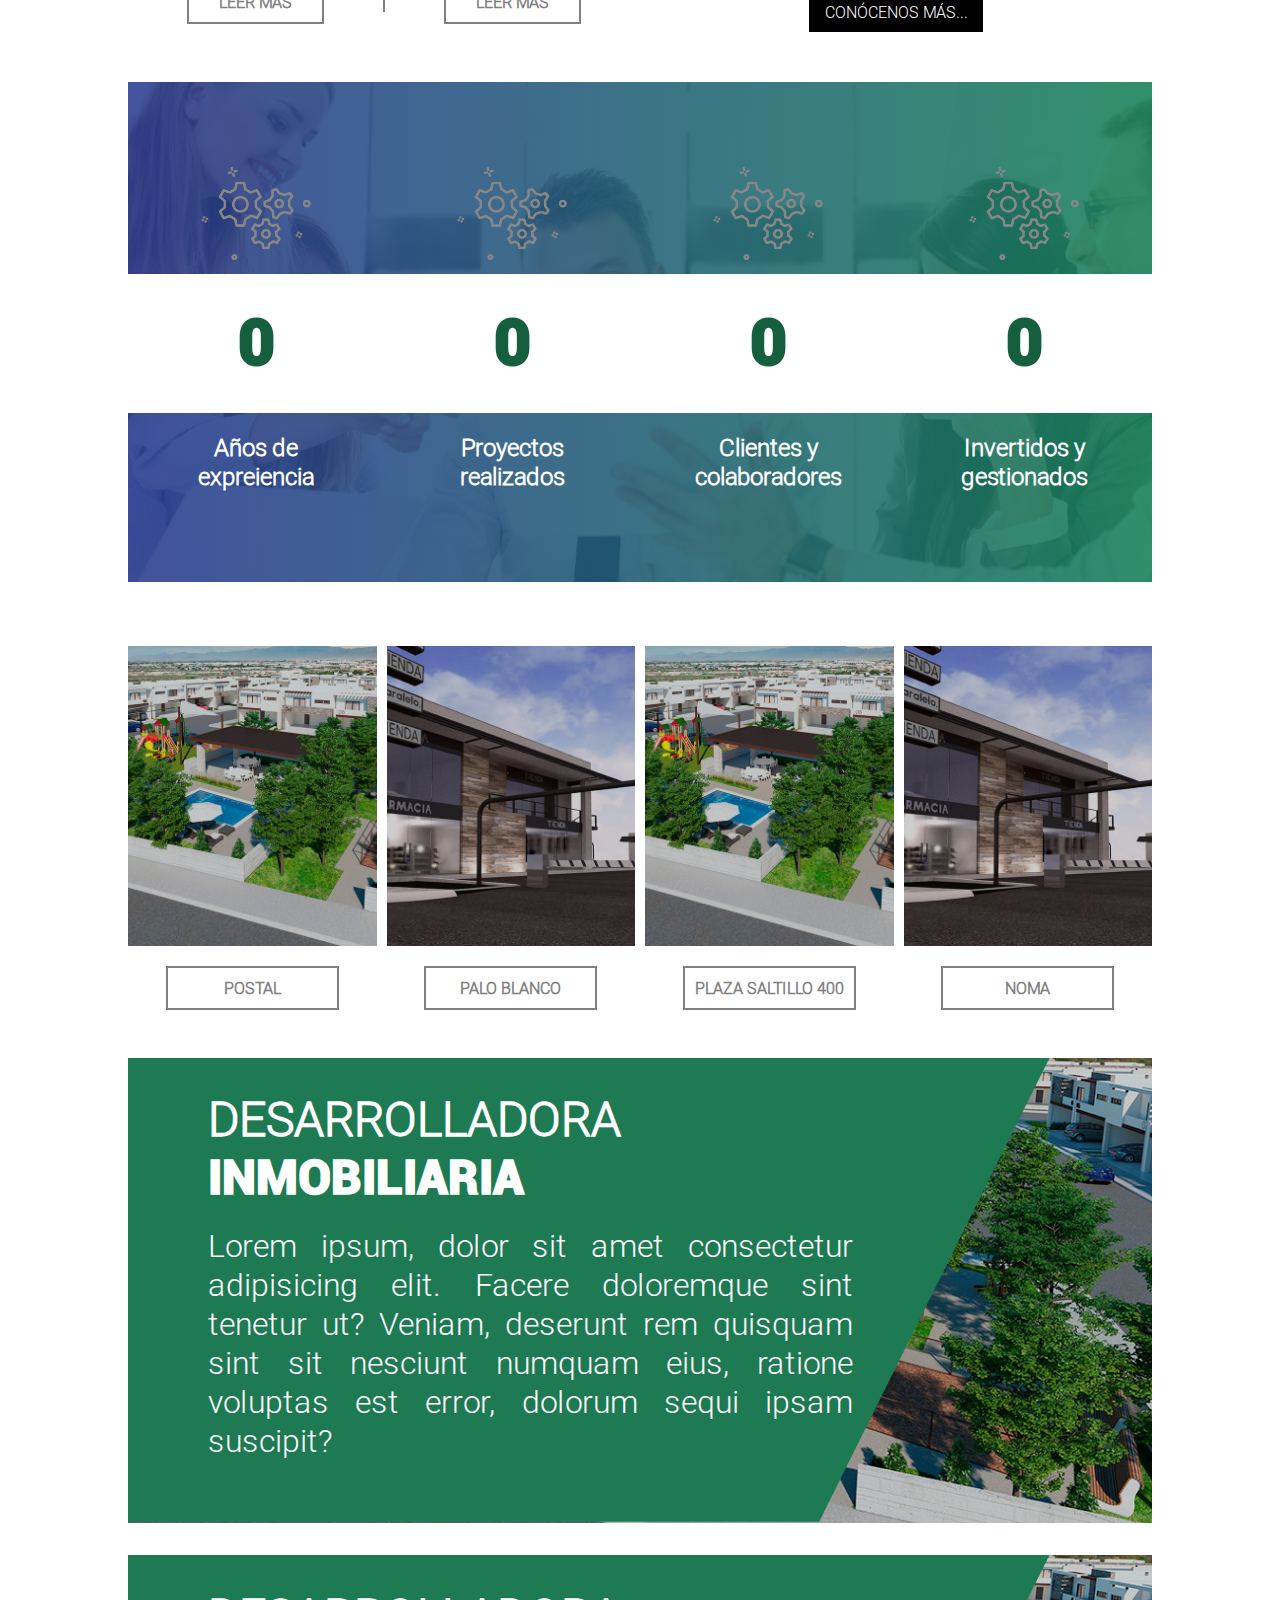
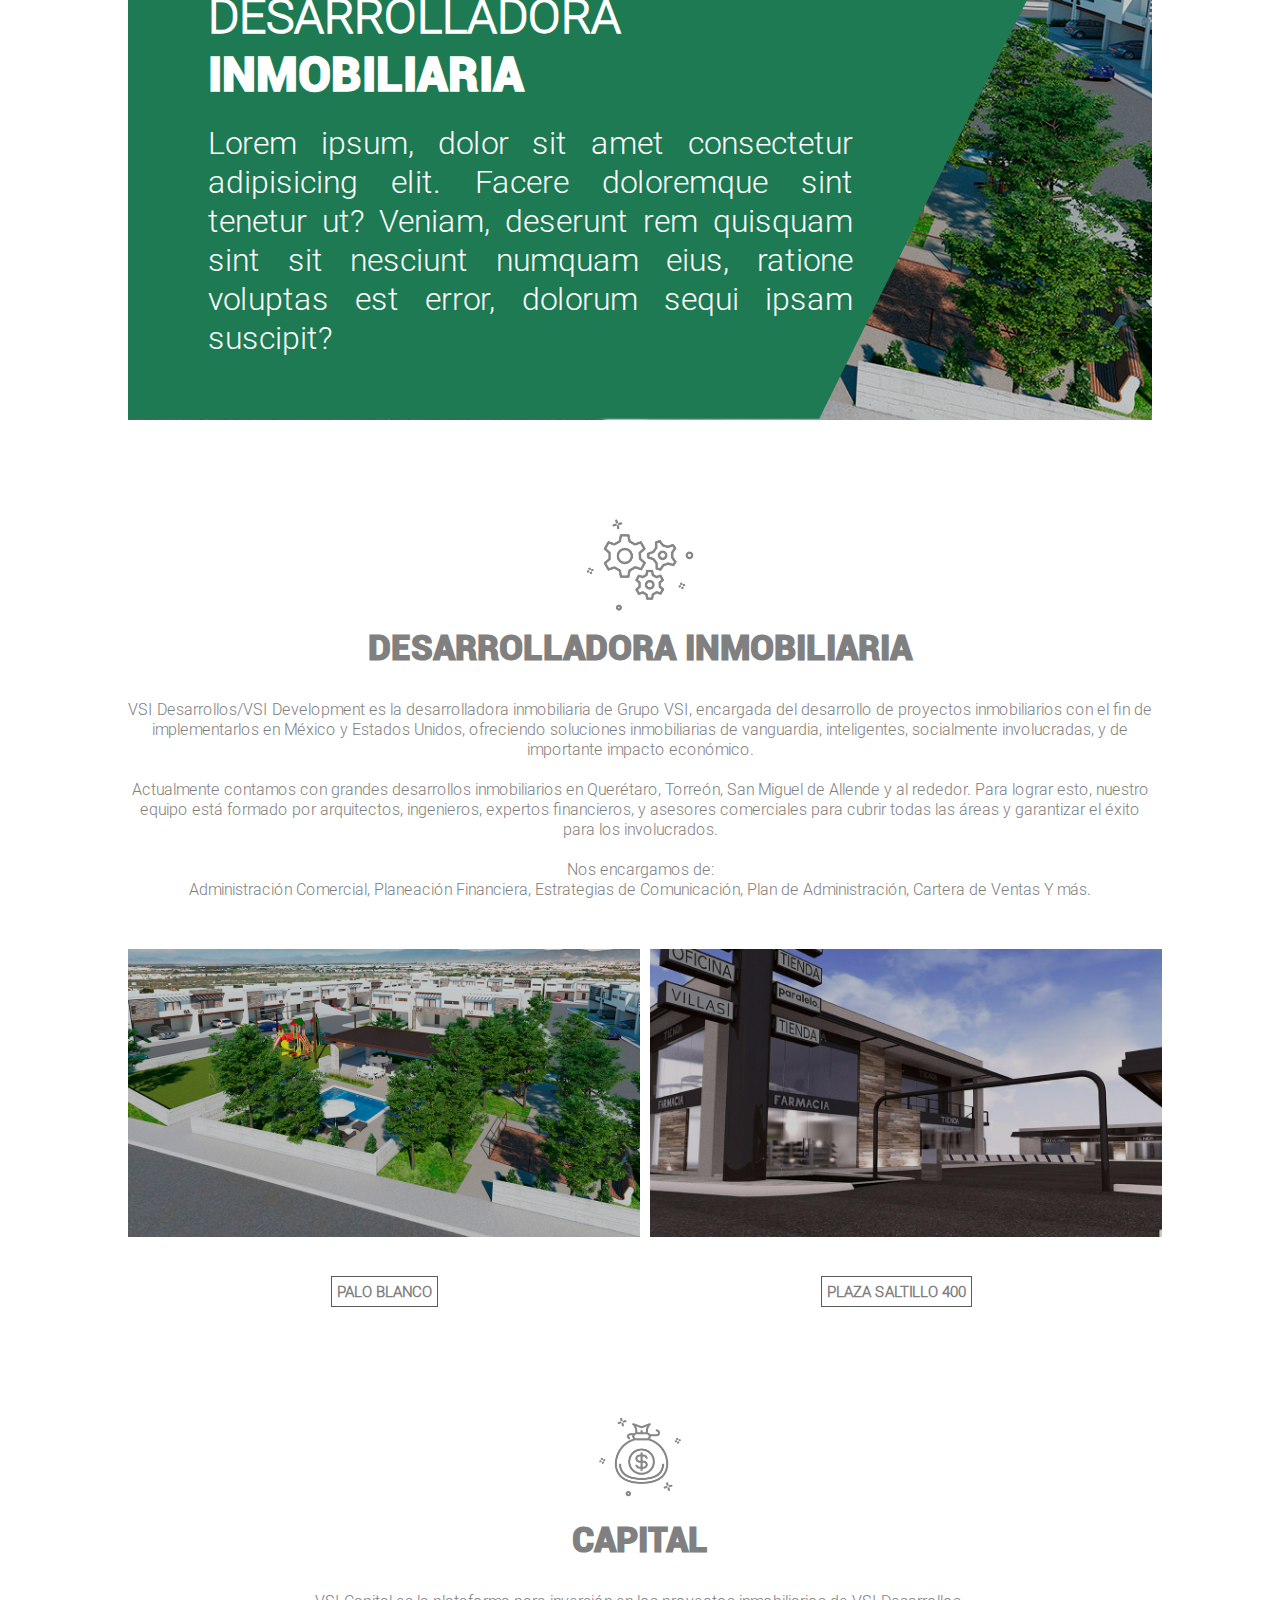
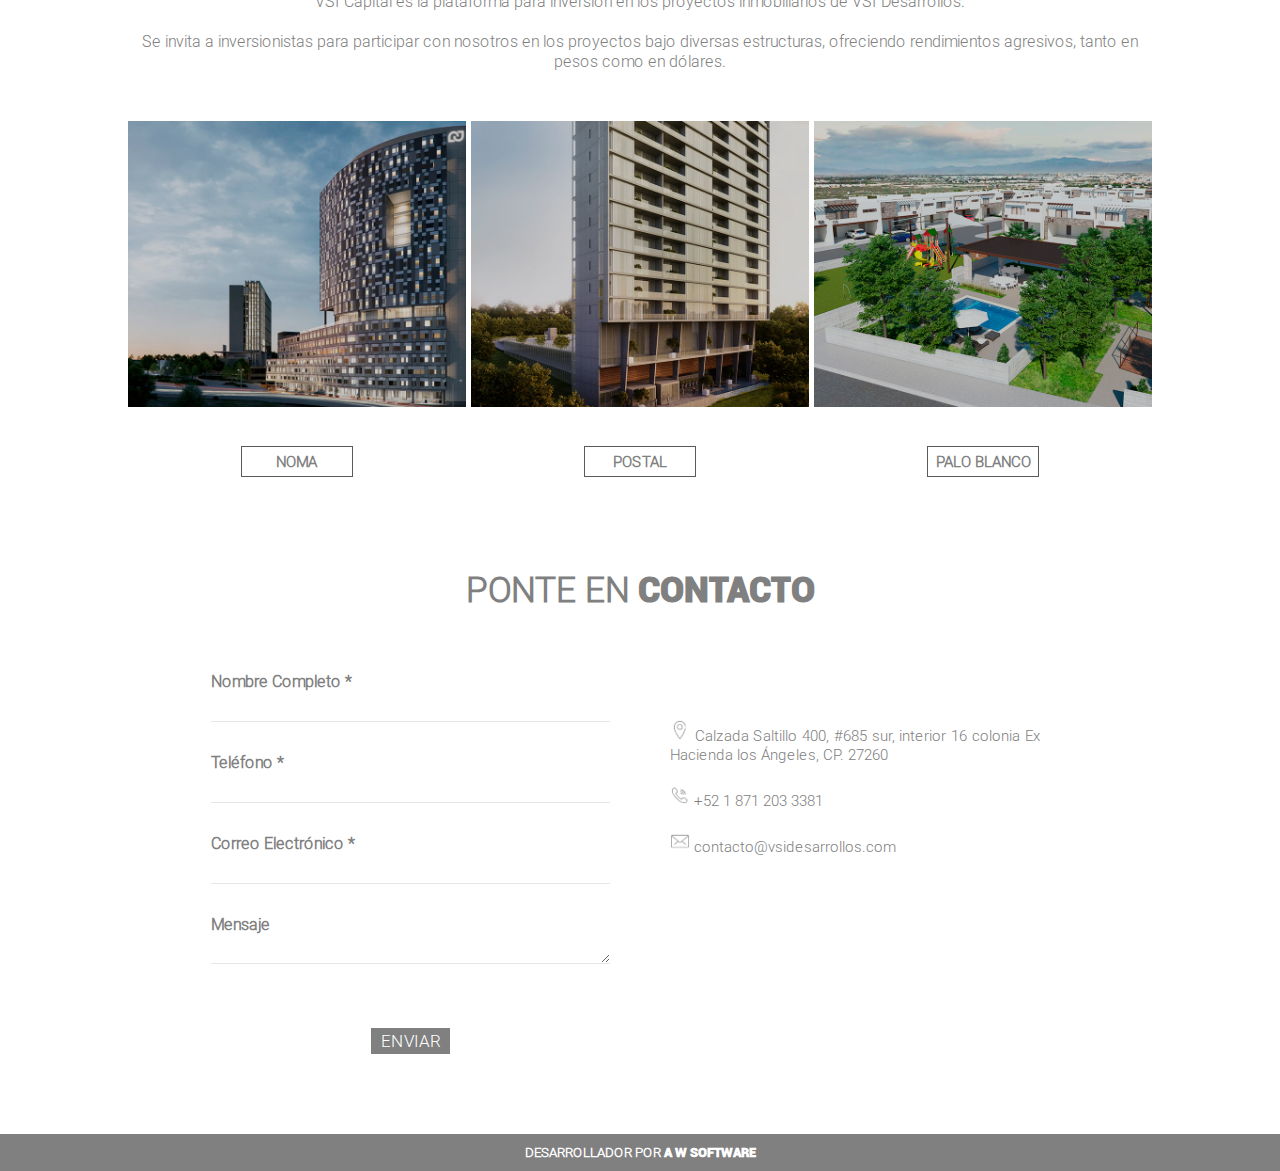
==== commit e7939c09: "Se agrego la seccion de desarrollos" ====
--- a/index.html
+++ b/index.html
@@ -171,6 +171,7 @@
         </nav>
         <div class="cuerpo">
             <div class="contenedor2">
+                <!-- NOSOTROS -->
                 <section class="nosotros">
                     <h2>Sobre <span>Nosotros</span></h2>
                     <div class="info-nosotros">
@@ -210,6 +211,7 @@
                         </div>
                     </div>
                 </section>
+                <!--CAJA NUMEROS-->
                 <section class="caja-numeros">
                     <div class="col col-1">
                         <img src="assets/img/icono_desarrollo.png" alt="">
@@ -248,6 +250,19 @@
                     <div class="proyectos">
                         <img src="assets/img/desarrollo_plaza.jpg" alt="">
                         <a href="">Noma</a>
+                    </div>
+                </section>
+                <!-- DESARROLLOS -->
+                <section class="inmobiliaria">
+                    <div class="txt-info">
+                        <h2>Desarrolladora <br><span>Inmobiliaria</span></h2>
+                        <p>Lorem ipsum, dolor sit amet consectetur adipisicing elit. Facere doloremque sint tenetur ut? Veniam, deserunt rem quisquam sint sit nesciunt numquam eius, ratione voluptas est error, dolorum sequi ipsam suscipit?</p>
+                    </div>
+                </section>
+                <section class="inmobiliaria">
+                    <div class="txt-info">
+                        <h2>Desarrolladora <br><span>Inmobiliaria</span></h2>
+                        <p>Lorem ipsum, dolor sit amet consectetur adipisicing elit. Facere doloremque sint tenetur ut? Veniam, deserunt rem quisquam sint sit nesciunt numquam eius, ratione voluptas est error, dolorum sequi ipsam suscipit?</p>
                     </div>
                 </section>
                 <!--<section id="nosotros" class="nosotros">
--- a/assets/scss/estilos.css
+++ b/assets/scss/estilos.css
@@ -463,7 +463,7 @@
 }
 
 .caja-numeros {
-  width: 130%;
+  width: 100%;
   height: 500px;
   background: olive;
   padding: 0;
@@ -471,7 +471,6 @@
   background-position: center;
   background-size: cover;
   background-repeat: no-repeat;
-  margin-left: -10rem;
   display: flex;
   align-items: center;
   justify-content: center;
@@ -479,18 +478,16 @@
 
 @media (max-width: 767px) {
   .caja-numeros {
-    width: 130%;
+    width: 100%;
     height: auto;
-    margin-left: -3rem;
     flex-wrap: wrap;
   }
 }
 
 @media screen and (min-width: 768px) and (max-width: 1024px) {
   .caja-numeros {
-    width: 130%;
+    width: 100%;
     height: 500px;
-    margin-left: -7rem;
     flex-wrap: wrap;
   }
 }
@@ -498,7 +495,7 @@
 .caja-numeros::before {
   content: '';
   position: absolute;
-  width: 103.8%;
+  width: 80%;
   height: 500px;
   background: #2a3c96;
   background: linear-gradient(90deg, rgba(42, 60, 150, 0.83827) 0%, rgba(28, 137, 95, 0.86348) 100%);
@@ -512,7 +509,7 @@
 
 .caja-numeros .col {
   position: relative;
-  width: 20%;
+  width: 25%;
   display: flex;
   flex-direction: column;
   align-items: center;
@@ -551,7 +548,7 @@
 .caja-numeros .col h2 {
   width: 100%;
   background: #fff;
-  font-size: 5rem;
+  font-size: 4rem;
   color: #155f3f;
   text-align: center;
   padding: 2rem 0;
@@ -561,7 +558,7 @@
 @media screen and (max-width: 767px) {
   .caja-numeros .col h2 {
     background: none;
-    font-size: 2.5rem;
+    font-size: 2rem;
     color: #fff;
   }
 }
@@ -580,7 +577,7 @@
 
 @media screen and (max-width: 767px) {
   .caja-numeros .col p {
-    font-size: 1.2rem;
+    font-size: 1rem;
   }
 }
 
@@ -606,6 +603,13 @@
   }
 }
 
+@media screen and (min-width: 768px) and (max-width: 1024px) {
+  .caja-proyectos {
+    gap: 0;
+    flex-wrap: wrap;
+  }
+}
+
 .caja-proyectos .proyectos {
   width: 25%;
   display: flex;
@@ -618,6 +622,12 @@
 @media screen and (max-width: 767px) {
   .caja-proyectos .proyectos {
     width: 100%;
+  }
+}
+
+@media screen and (min-width: 768px) and (max-width: 1024px) {
+  .caja-proyectos .proyectos {
+    width: 50%;
   }
 }
 
@@ -643,6 +653,47 @@
   background: gray;
   color: #fff;
   transform: translate3d(1, 0, 0);
+}
+
+.inmobiliaria {
+  width: 100%;
+  height: 465px;
+  background-image: url("../img/desarrollo_paloblanco.jpg");
+  background-position: center;
+  background-size: cover;
+  background-repeat: no-repeat;
+  padding: 0;
+  margin-top: 2rem;
+}
+
+.inmobiliaria .txt-info {
+  width: 90%;
+  height: 400px;
+  background: #1d7a52;
+  clip-path: polygon(0 0, 100% 0%, 75% 100%, 0% 100%);
+  display: flex;
+  flex-direction: column;
+  padding: 2rem 0;
+}
+
+.inmobiliaria .txt-info h2 {
+  color: #fff;
+  font-size: 3rem;
+  padding-left: 5rem;
+  font-family: 'Roboto-Light';
+  text-transform: uppercase;
+}
+
+.inmobiliaria .txt-info h2 span {
+  font-family: 'Roboto-Black';
+}
+
+.inmobiliaria .txt-info p {
+  color: #fff;
+  text-align: justify;
+  width: 70%;
+  font-size: 2rem;
+  padding-left: 5rem;
 }
 
 /*main .cuerpo .nosotros{
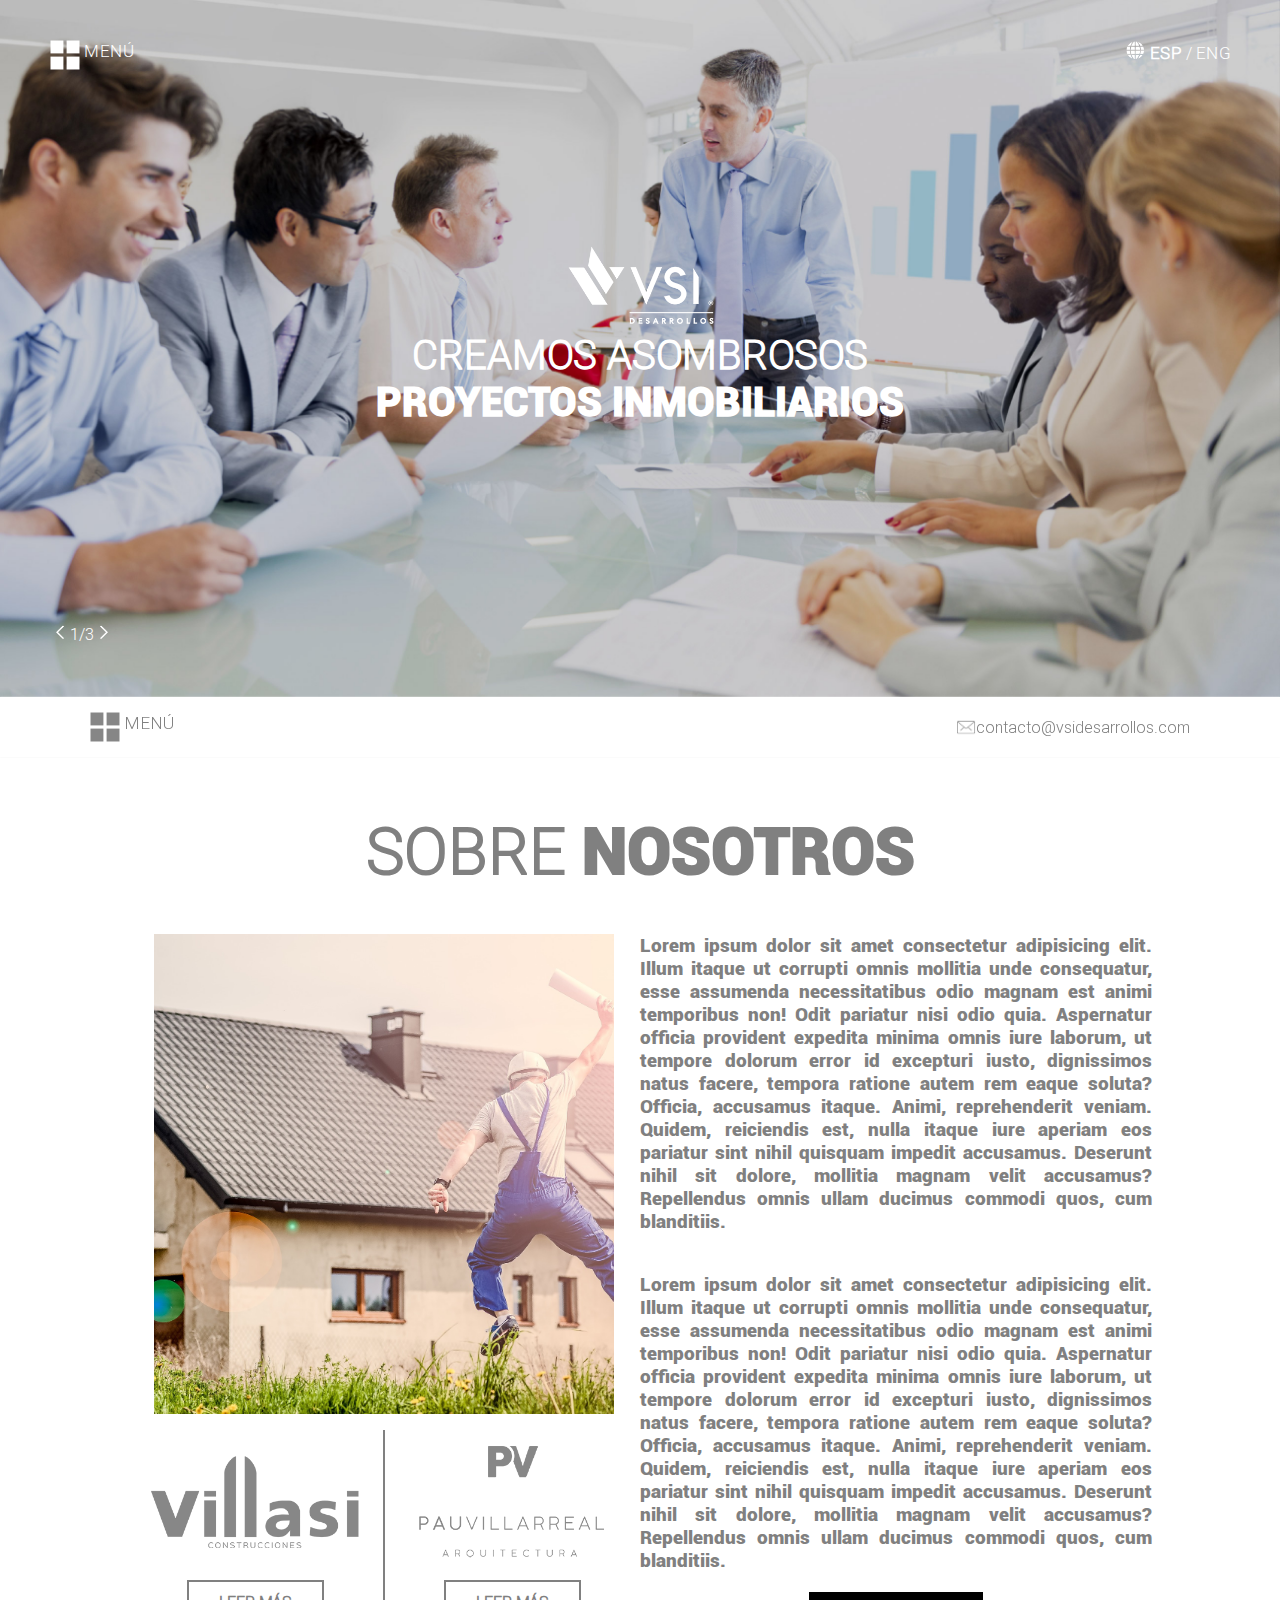
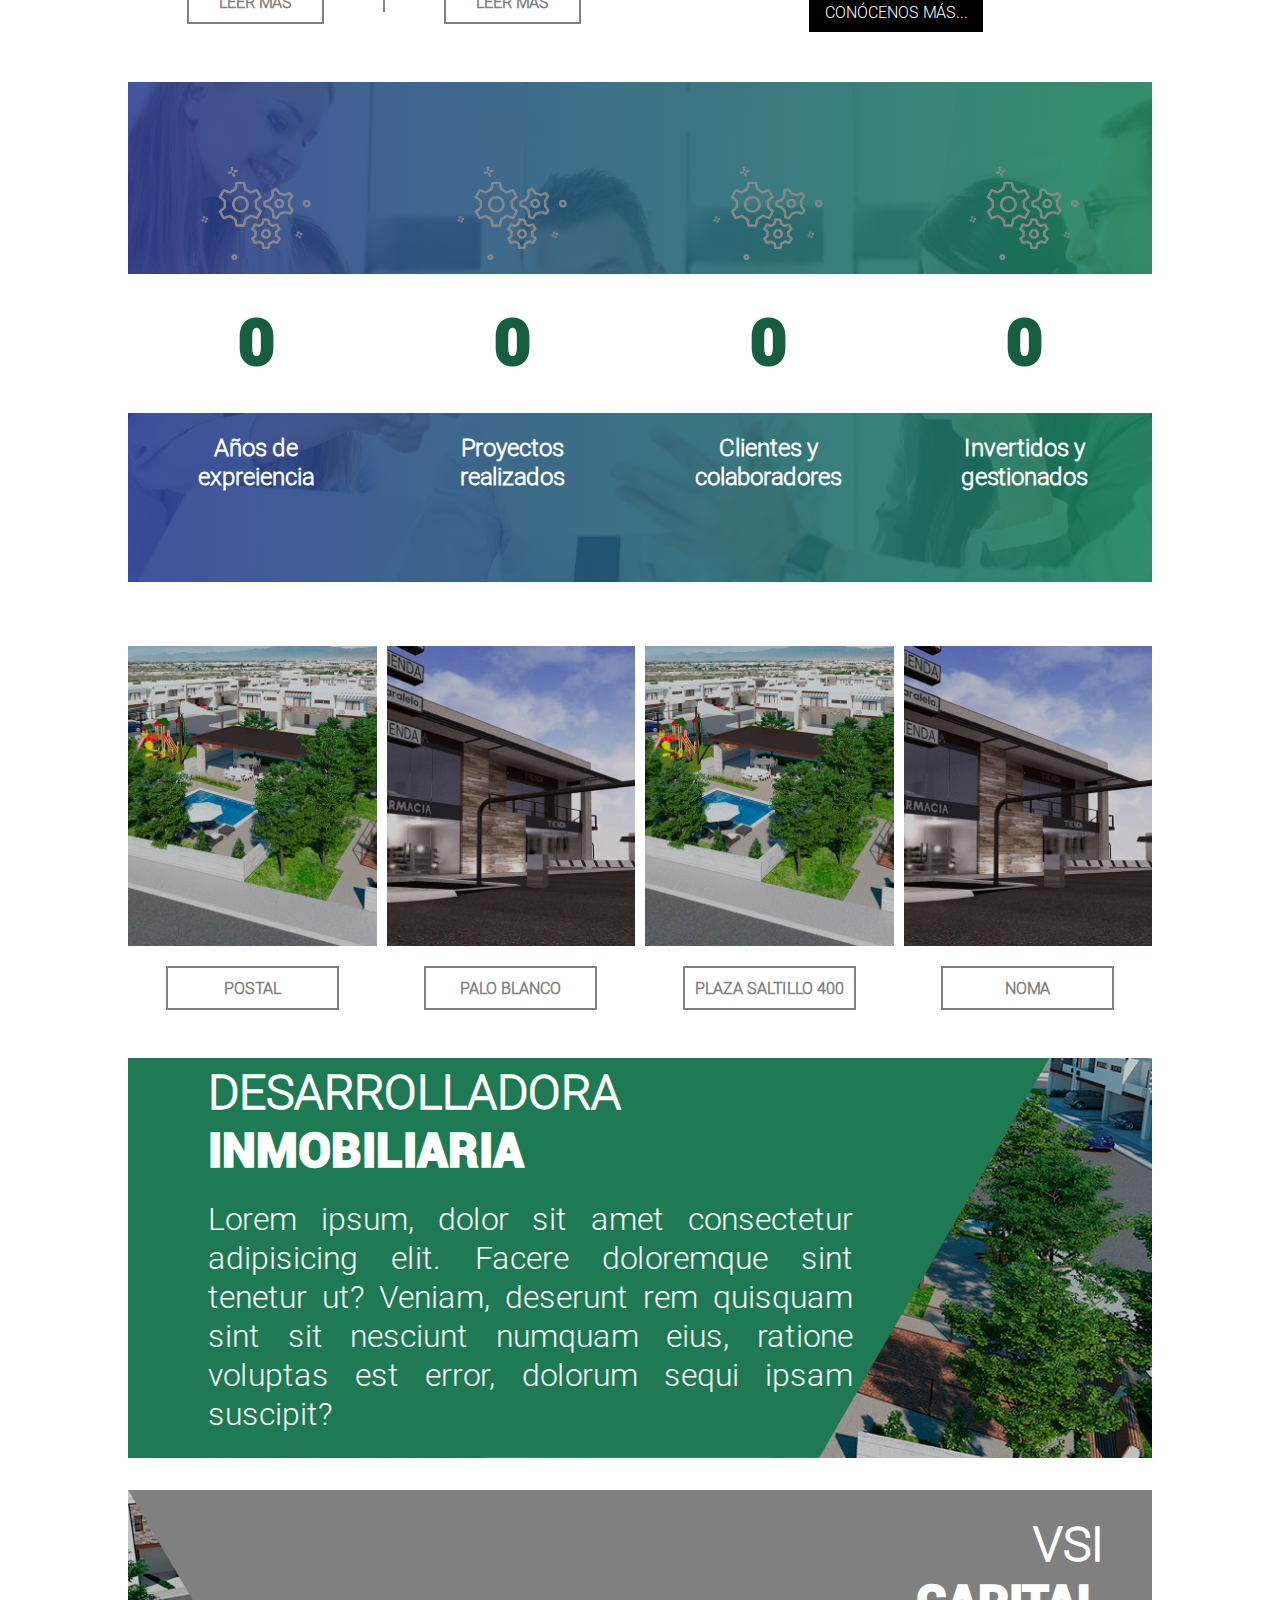
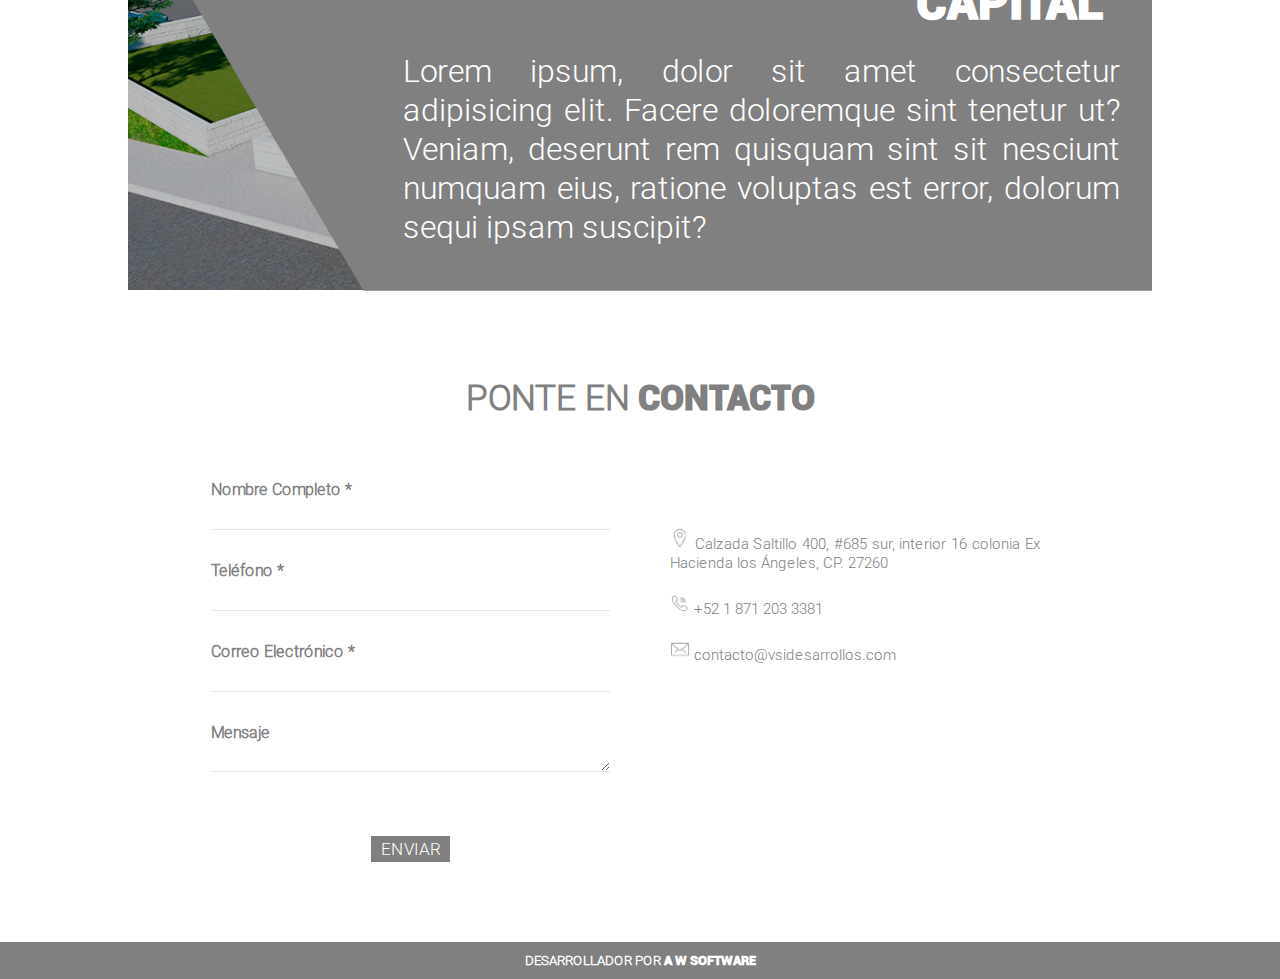
==== commit 37cde207: "Se termino la seccion de desarrollos, responsive" ====
--- a/index.html
+++ b/index.html
@@ -253,15 +253,15 @@
                     </div>
                 </section>
                 <!-- DESARROLLOS -->
-                <section class="inmobiliaria">
+                <section class="desarrollosInm">
                     <div class="txt-info">
                         <h2>Desarrolladora <br><span>Inmobiliaria</span></h2>
                         <p>Lorem ipsum, dolor sit amet consectetur adipisicing elit. Facere doloremque sint tenetur ut? Veniam, deserunt rem quisquam sint sit nesciunt numquam eius, ratione voluptas est error, dolorum sequi ipsam suscipit?</p>
                     </div>
                 </section>
-                <section class="inmobiliaria">
+                <section class="desarrollosCap">
                     <div class="txt-info">
-                        <h2>Desarrolladora <br><span>Inmobiliaria</span></h2>
+                        <h2>VSI <br><span>Capital</span></h2>
                         <p>Lorem ipsum, dolor sit amet consectetur adipisicing elit. Facere doloremque sint tenetur ut? Veniam, deserunt rem quisquam sint sit nesciunt numquam eius, ratione voluptas est error, dolorum sequi ipsam suscipit?</p>
                     </div>
                 </section>
@@ -311,7 +311,7 @@
                         </div>
                     </div>
                 </div>-->
-                <section id="desarrollo" class="desarrollo">
+               <!-- <section id="desarrollo" class="desarrollo">
                     <div class="titulo-desarrollo">
                         <img class="img-logo" src="assets/img/icono_desarrollo.png" alt="Desarrollo">
                         <h2 class="main_desarrollo">DESARROLLADORA INMOBILIARIA</h2>
@@ -343,7 +343,7 @@
                                         PALO BLANCO
                                     </span>
                                 </a>
-                                <!--h6>PALO BLANCO</h6-->
+                               h6>PALO BLANCO</h6
                             </div>
                             <div class="columna-2">
                                 <img class="img-100 img-des-2" src="assets/img/desarrollo_plaza.jpg"
@@ -353,7 +353,7 @@
                                         PLAZA SALTILLO 400
                                     </span>
                                 </a>
-                                <!--h6>PLAZA SALTILLO 400</h6-->
+                                h6>PLAZA SALTILLO 400</h6
                             </div>
                         </div>
                     </div>
@@ -389,7 +389,7 @@
                                         NOMA
                                     </span>
                                 </a>
-                                <!--h6>NOMA</h6-->
+                               h6>NOMA</h6
                             </div>
                             <div class="columna-3">
                                 <img src="assets/img/capital_postal.jpg" alt="Capital Postal" class="img-100 img-cap-2">
@@ -398,7 +398,7 @@
                                         POSTAL
                                     </span>
                                 </a>
-                                <!--h6>POSTAL</h6-->
+                                h6>POSTAL</h6
                             </div>
                             <div class="columna-3">
                                 <img src="assets/img/capital_paloblanco.jpg" alt="Capital Paloblanco"
@@ -408,11 +408,11 @@
                                         PALO BLANCO
                                     </span>
                                 </a>
-                                <!--h6>PALO BLANCO</h6-->
-                            </div>
-                        </div>
-                    </div>
-                </section>
+                                h6>PALO BLANCO</h6>
+                            </div>
+                        </div>
+                    </div>
+                </section> -->
                 <section id="contacto" class="contacto">
                     <div class="titulo-cuerpo">
                         <h2 class="main_contacto"><b>PONTE EN</b> CONTACTO</h2>
--- a/assets/scss/estilos.css
+++ b/assets/scss/estilos.css
@@ -655,9 +655,9 @@
   transform: translate3d(1, 0, 0);
 }
 
-.inmobiliaria {
-  width: 100%;
-  height: 465px;
+.desarrollosInm {
+  width: 100%;
+  height: 400px;
   background-image: url("../img/desarrollo_paloblanco.jpg");
   background-position: center;
   background-size: cover;
@@ -666,17 +666,33 @@
   margin-top: 2rem;
 }
 
-.inmobiliaria .txt-info {
+@media screen and (max-width: 767px) {
+  .desarrollosInm {
+    height: 400px;
+  }
+}
+
+.desarrollosInm .txt-info {
   width: 90%;
   height: 400px;
   background: #1d7a52;
   clip-path: polygon(0 0, 100% 0%, 75% 100%, 0% 100%);
   display: flex;
   flex-direction: column;
-  padding: 2rem 0;
-}
-
-.inmobiliaria .txt-info h2 {
+  justify-content: center;
+}
+
+@media screen and (max-width: 767px) {
+  .desarrollosInm .txt-info {
+    width: 100%;
+    height: 335px;
+    clip-path: none;
+    background: rgba(29, 122, 82, 0.5);
+    align-items: center;
+  }
+}
+
+.desarrollosInm .txt-info h2 {
   color: #fff;
   font-size: 3rem;
   padding-left: 5rem;
@@ -684,16 +700,148 @@
   text-transform: uppercase;
 }
 
-.inmobiliaria .txt-info h2 span {
+@media screen and (max-width: 767px) {
+  .desarrollosInm .txt-info h2 {
+    font-size: 1.5rem;
+    padding: 0;
+    text-align: center;
+  }
+}
+
+.desarrollosInm .txt-info h2 span {
   font-family: 'Roboto-Black';
 }
 
-.inmobiliaria .txt-info p {
+.desarrollosInm .txt-info p {
   color: #fff;
   text-align: justify;
   width: 70%;
   font-size: 2rem;
   padding-left: 5rem;
+}
+
+@media screen and (max-width: 767px) {
+  .desarrollosInm .txt-info p {
+    padding: 0;
+    width: 90%;
+    font-size: 1.3rem;
+  }
+}
+
+.desarrollosCap {
+  width: 100%;
+  height: 400px;
+  background-image: url("../img/desarrollo_paloblanco.jpg");
+  background-position: center;
+  background-size: cover;
+  background-repeat: no-repeat;
+  padding: 0;
+  margin-top: 2rem;
+}
+
+@media screen and (max-width: 767px) {
+  .desarrollosCap {
+    height: 400px;
+  }
+}
+
+.desarrollosCap .txt-info {
+  width: 90%;
+  height: 400px;
+  background: #1d7a52;
+  clip-path: polygon(0 0, 100% 0%, 75% 100%, 0% 100%);
+  display: flex;
+  flex-direction: column;
+  justify-content: center;
+}
+
+@media screen and (max-width: 767px) {
+  .desarrollosCap .txt-info {
+    width: 100%;
+    height: 335px;
+    clip-path: none;
+    background: rgba(29, 122, 82, 0.5);
+    align-items: center;
+  }
+}
+
+.desarrollosCap .txt-info h2 {
+  color: #fff;
+  font-size: 3rem;
+  padding-left: 5rem;
+  font-family: 'Roboto-Light';
+  text-transform: uppercase;
+}
+
+@media screen and (max-width: 767px) {
+  .desarrollosCap .txt-info h2 {
+    font-size: 1.5rem;
+    padding: 0;
+    text-align: center;
+  }
+}
+
+.desarrollosCap .txt-info h2 span {
+  font-family: 'Roboto-Black';
+}
+
+.desarrollosCap .txt-info p {
+  color: #fff;
+  text-align: justify;
+  width: 70%;
+  font-size: 2rem;
+  padding-left: 5rem;
+}
+
+@media screen and (max-width: 767px) {
+  .desarrollosCap .txt-info p {
+    padding: 0;
+    width: 90%;
+    font-size: 1.3rem;
+  }
+}
+
+.desarrollosCap .txt-info {
+  width: 100%;
+  height: 401px;
+  background: gray;
+  clip-path: polygon(100% 0%, 100% 50%, 100% 100%, 23% 100%, 0 0, 0 0);
+  display: flex;
+  flex-direction: column;
+  align-items: flex-end;
+}
+
+@media screen and (max-width: 767px) {
+  .desarrollosCap .txt-info {
+    clip-path: none;
+    height: 335px;
+    align-items: center;
+    background: rgba(128, 128, 128, 0.534);
+  }
+}
+
+.desarrollosCap .txt-info h2 {
+  padding-left: 0;
+  padding-right: 3rem;
+  text-align: right;
+}
+
+@media screen and (max-width: 767px) {
+  .desarrollosCap .txt-info h2 {
+    text-align: center;
+    padding: 0;
+  }
+}
+
+.desarrollosCap .txt-info p {
+  padding-left: 0;
+  padding-right: 2rem;
+}
+
+@media screen and (max-width: 767px) {
+  .desarrollosCap .txt-info p {
+    padding: 0;
+  }
 }
 
 /*main .cuerpo .nosotros{
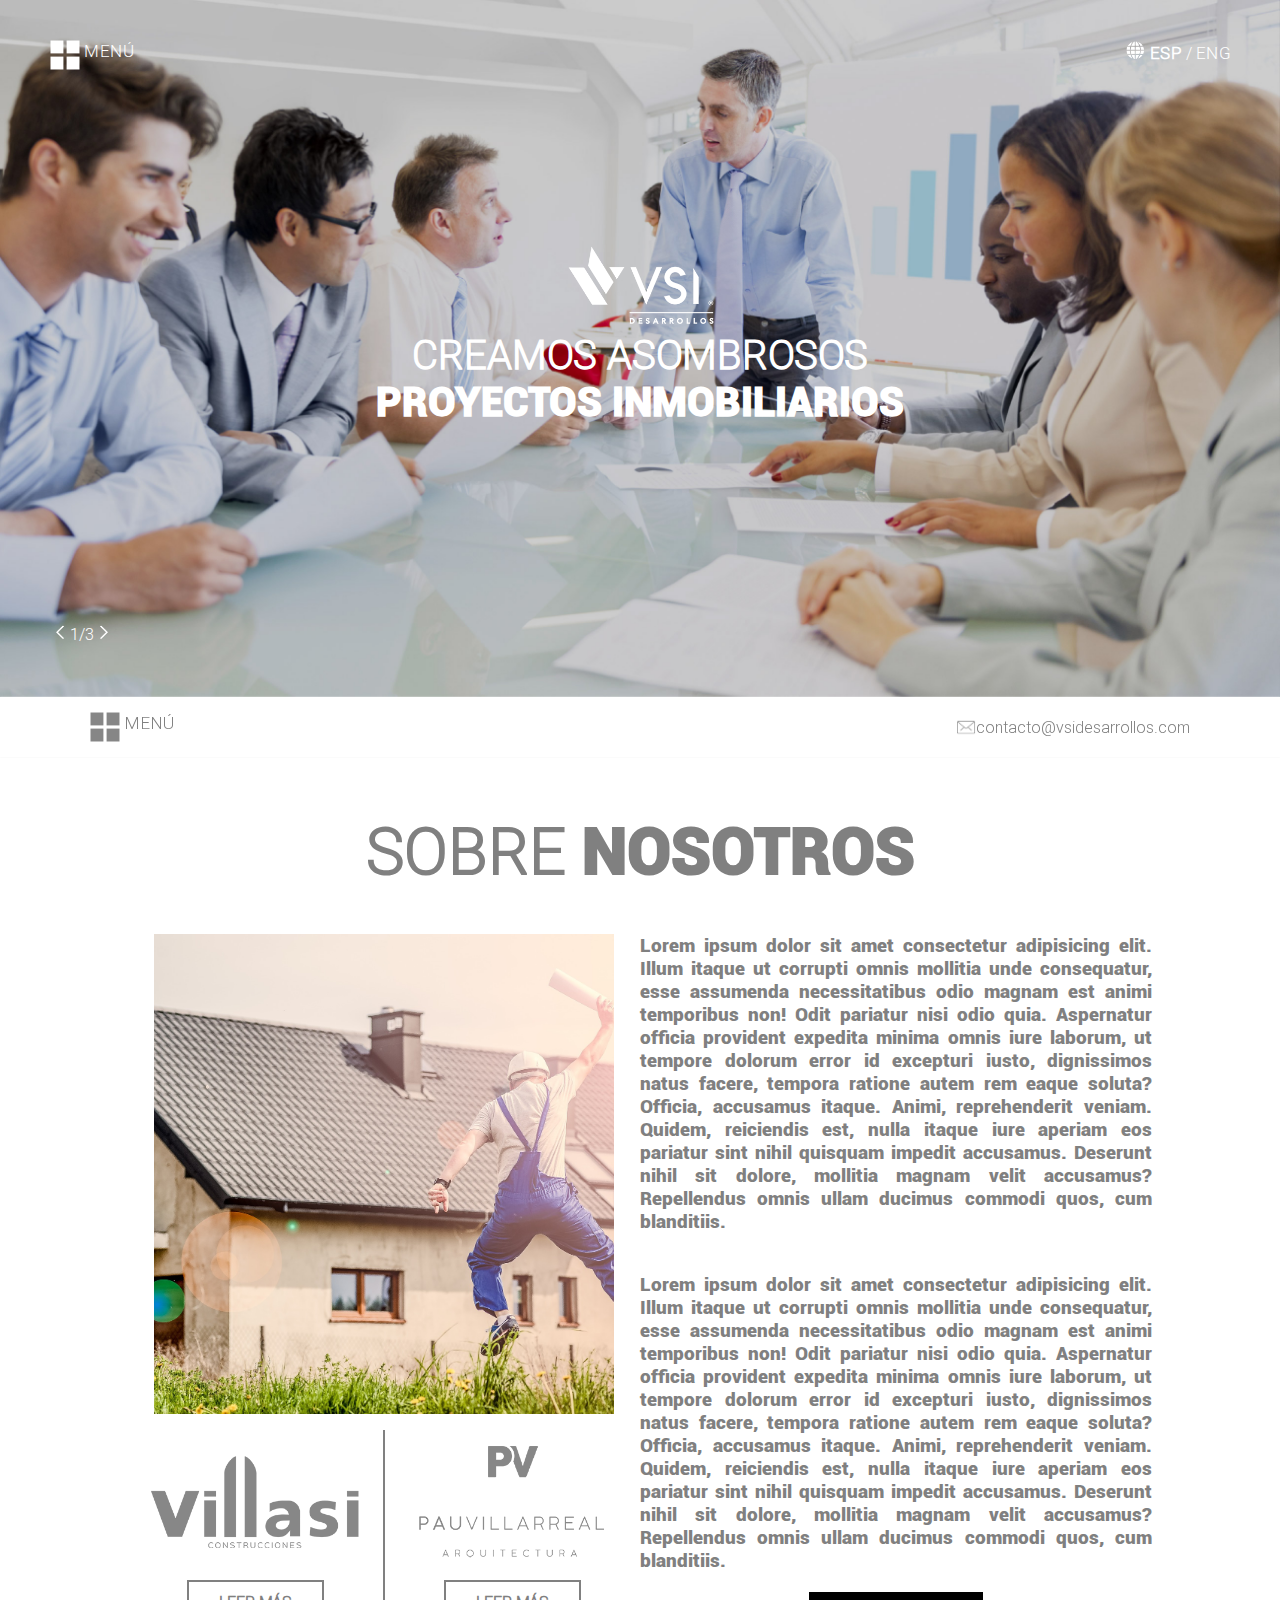
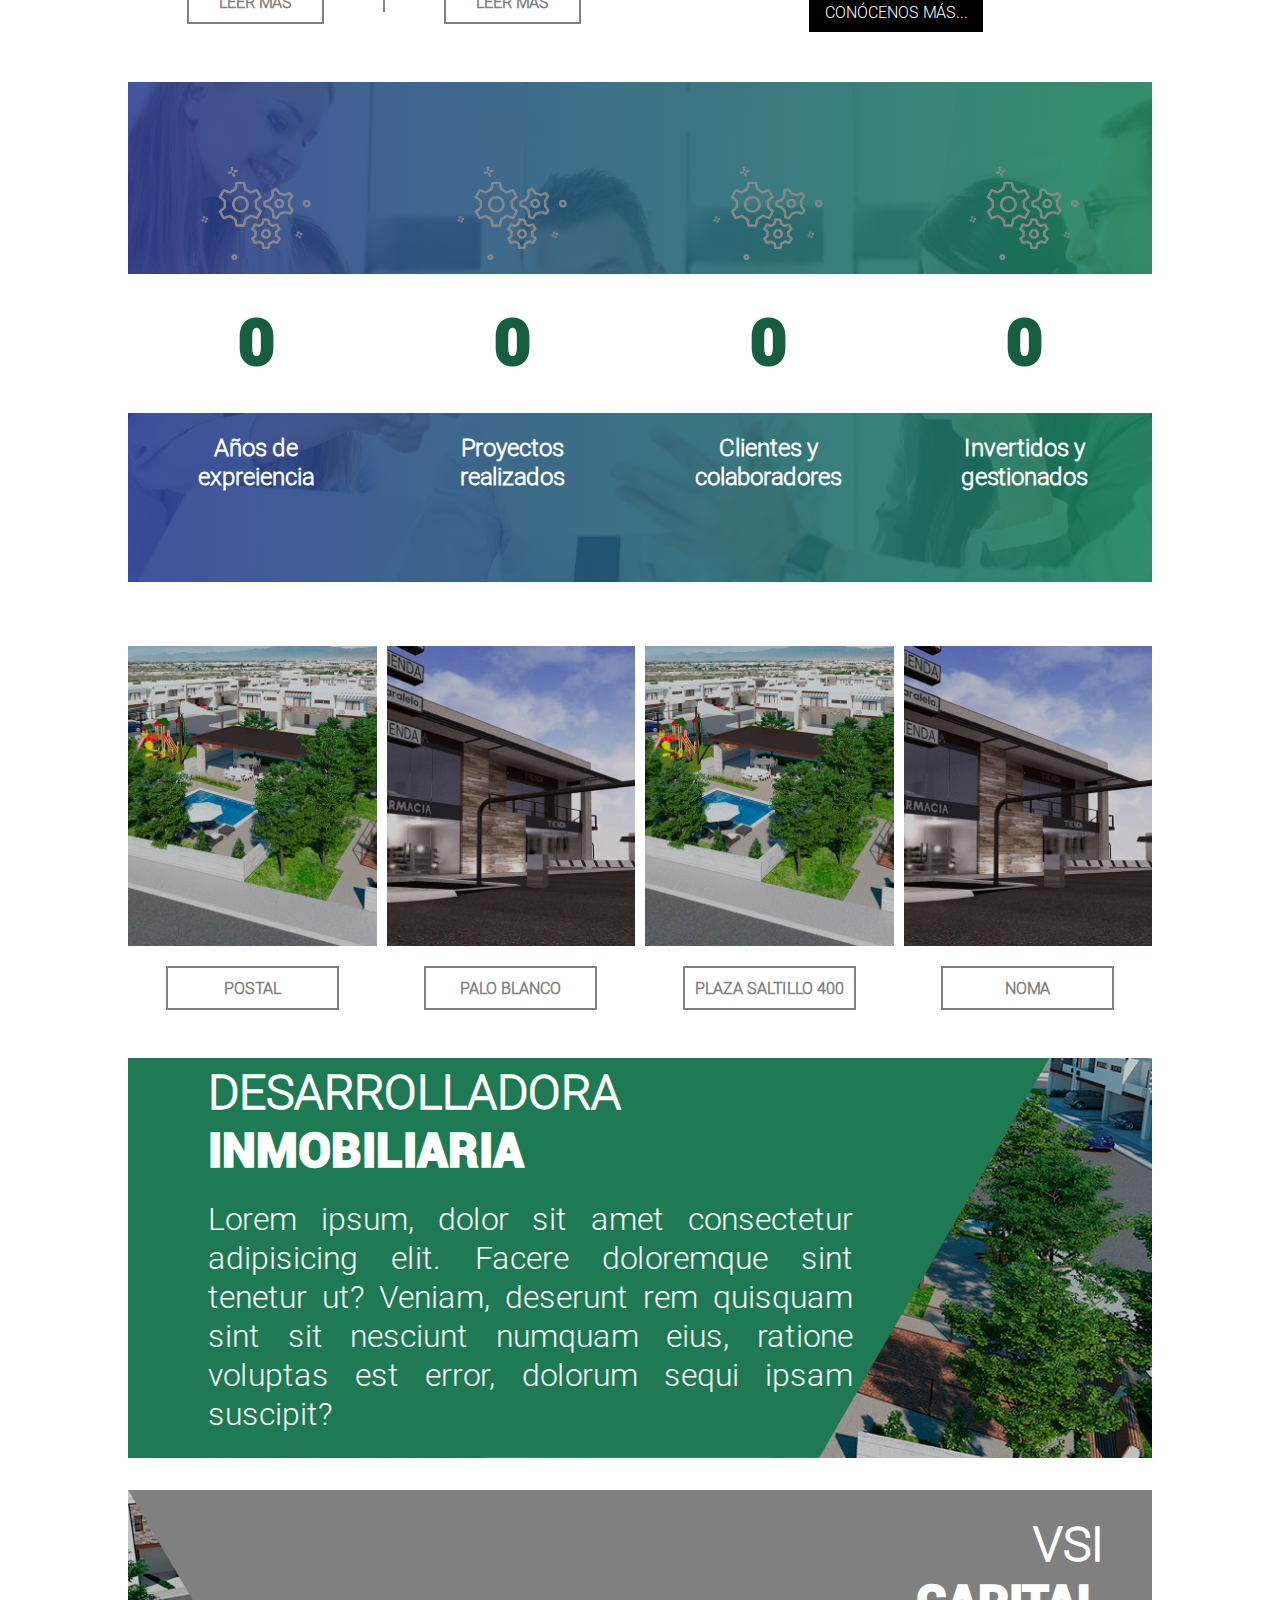
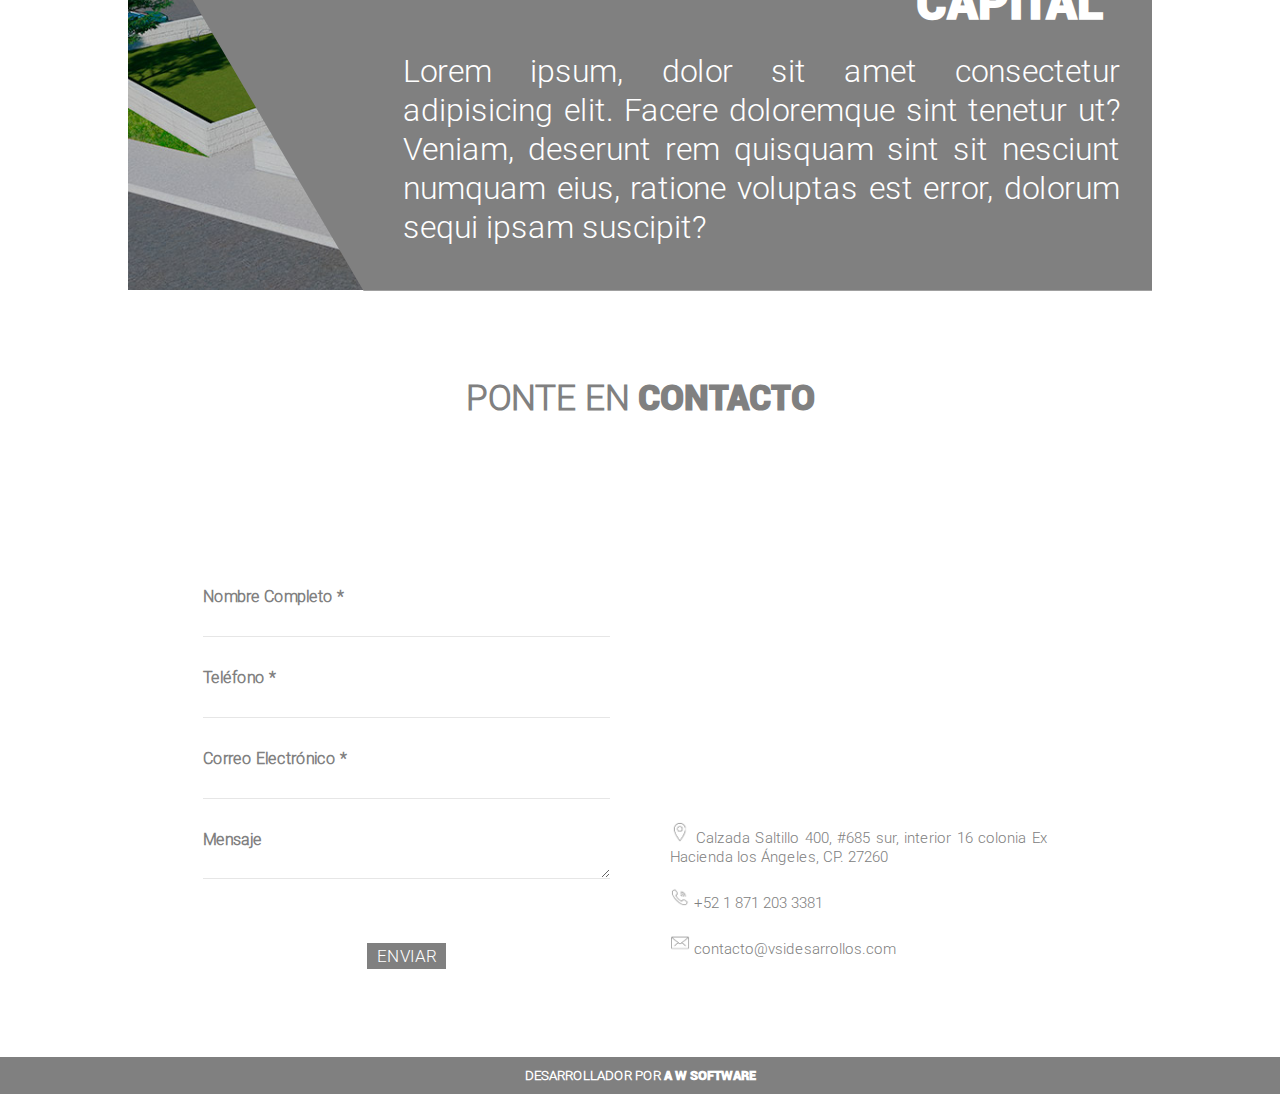
==== commit 122e1983: "Se Agrego el ifreme a la seccion de contacto" ====
--- a/index.html
+++ b/index.html
@@ -451,6 +451,9 @@
                             </div>
                             <div class="columna-2">
                                 <div class="contenedor-2 contacto_red">
+                                    <a href="">
+                                        <iframe src="https://www.google.com/maps/embed?pb=!1m18!1m12!1m3!1d3600.1951216425273!2d-103.40758248518736!3d25.53187662430663!2m3!1f0!2f0!3f0!3m2!1i1024!2i768!4f13.1!3m3!1m2!1s0x868fdb9df0e82999%3A0xc5bbfd7e27aa3c7c!2sCalz%20Saltillo%20400%20685-interior%2016%2C%20Torre%C3%B3n%20Residencial%2C%20Torre%C3%B3n%2C%20Coah.!5e0!3m2!1ses-419!2smx!4v1621264899706!5m2!1ses-419!2smx" width="600" height="350" style="border:0;" allowfullscreen="" loading="lazy"></iframe>
+                                    </a>
                                     <a href="#" target="_blank">
                                         <img src="assets/icons/ubicacion_icono.png" alt="Ubicación" class="redes-icono">
                                         Calzada Saltillo 400, #685 sur, interior 16 colonia Ex Hacienda los Ángeles, CP.
--- a/assets/scss/estilos.css
+++ b/assets/scss/estilos.css
@@ -92,6 +92,21 @@
 .fila {
   display: flex;
   justify-content: space-between;
+  margin-top: 8rem;
+}
+
+@media screen and (max-width: 767px) {
+  .fila iframe {
+    width: 300px;
+    margin-left: -1rem;
+  }
+}
+
+@media screen and (min-width: 768px) and (max-width: 1024px) {
+  .fila {
+    width: 400px;
+    margin-left: -1rem;
+  }
 }
 
 .columna-1 {
@@ -708,6 +723,13 @@
   }
 }
 
+@media screen and (min-width: 768px) and (max-width: 1024px) {
+  .desarrollosInm .txt-info h2 {
+    font-size: 1.5rem;
+    padding: 1rem;
+  }
+}
+
 .desarrollosInm .txt-info h2 span {
   font-family: 'Roboto-Black';
 }
@@ -725,6 +747,13 @@
     padding: 0;
     width: 90%;
     font-size: 1.3rem;
+  }
+}
+
+@media screen and (min-width: 768px) and (max-width: 1024px) {
+  .desarrollosInm .txt-info p {
+    font-size: 1rem;
+    padding: 1rem;
   }
 }
 
@@ -781,6 +810,13 @@
   }
 }
 
+@media screen and (min-width: 768px) and (max-width: 1024px) {
+  .desarrollosCap .txt-info h2 {
+    font-size: 1.5rem;
+    padding: 1rem;
+  }
+}
+
 .desarrollosCap .txt-info h2 span {
   font-family: 'Roboto-Black';
 }
@@ -798,6 +834,13 @@
     padding: 0;
     width: 90%;
     font-size: 1.3rem;
+  }
+}
+
+@media screen and (min-width: 768px) and (max-width: 1024px) {
+  .desarrollosCap .txt-info p {
+    font-size: 1rem;
+    padding: 1rem;
   }
 }
 
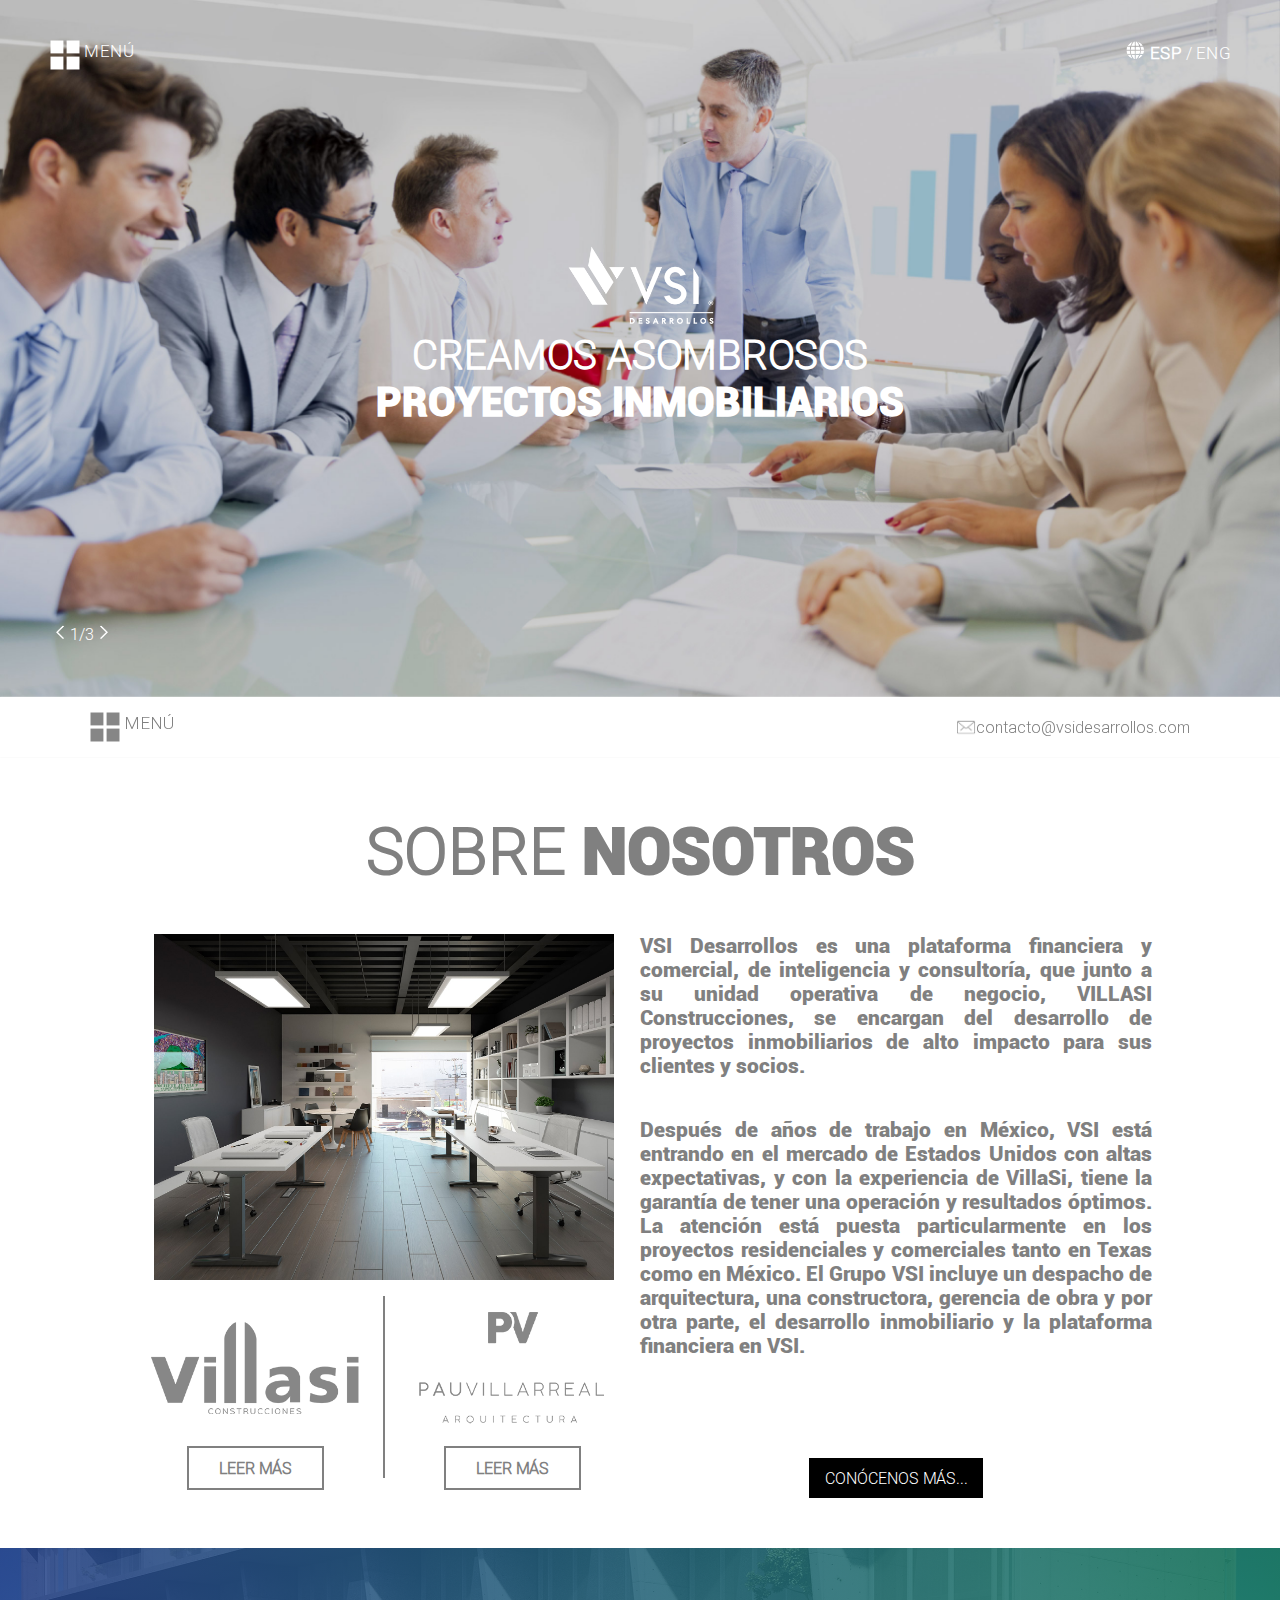
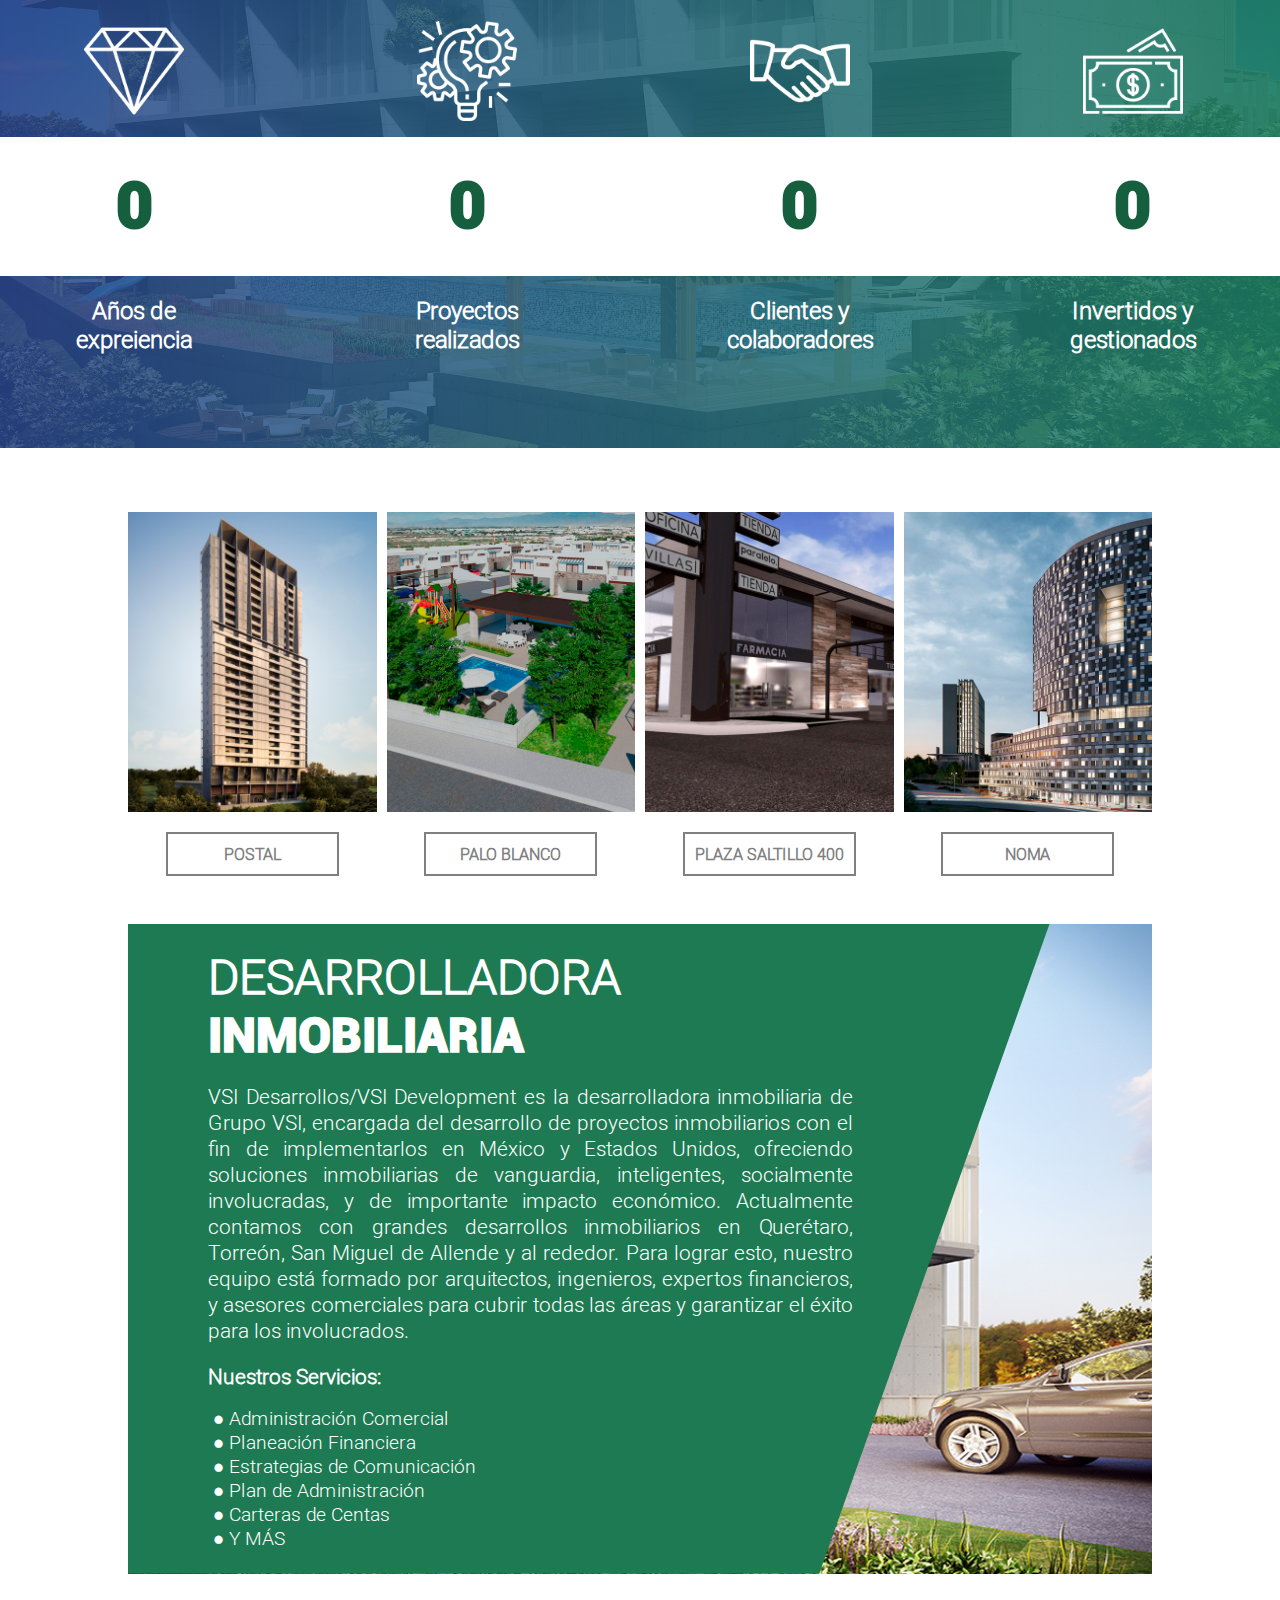
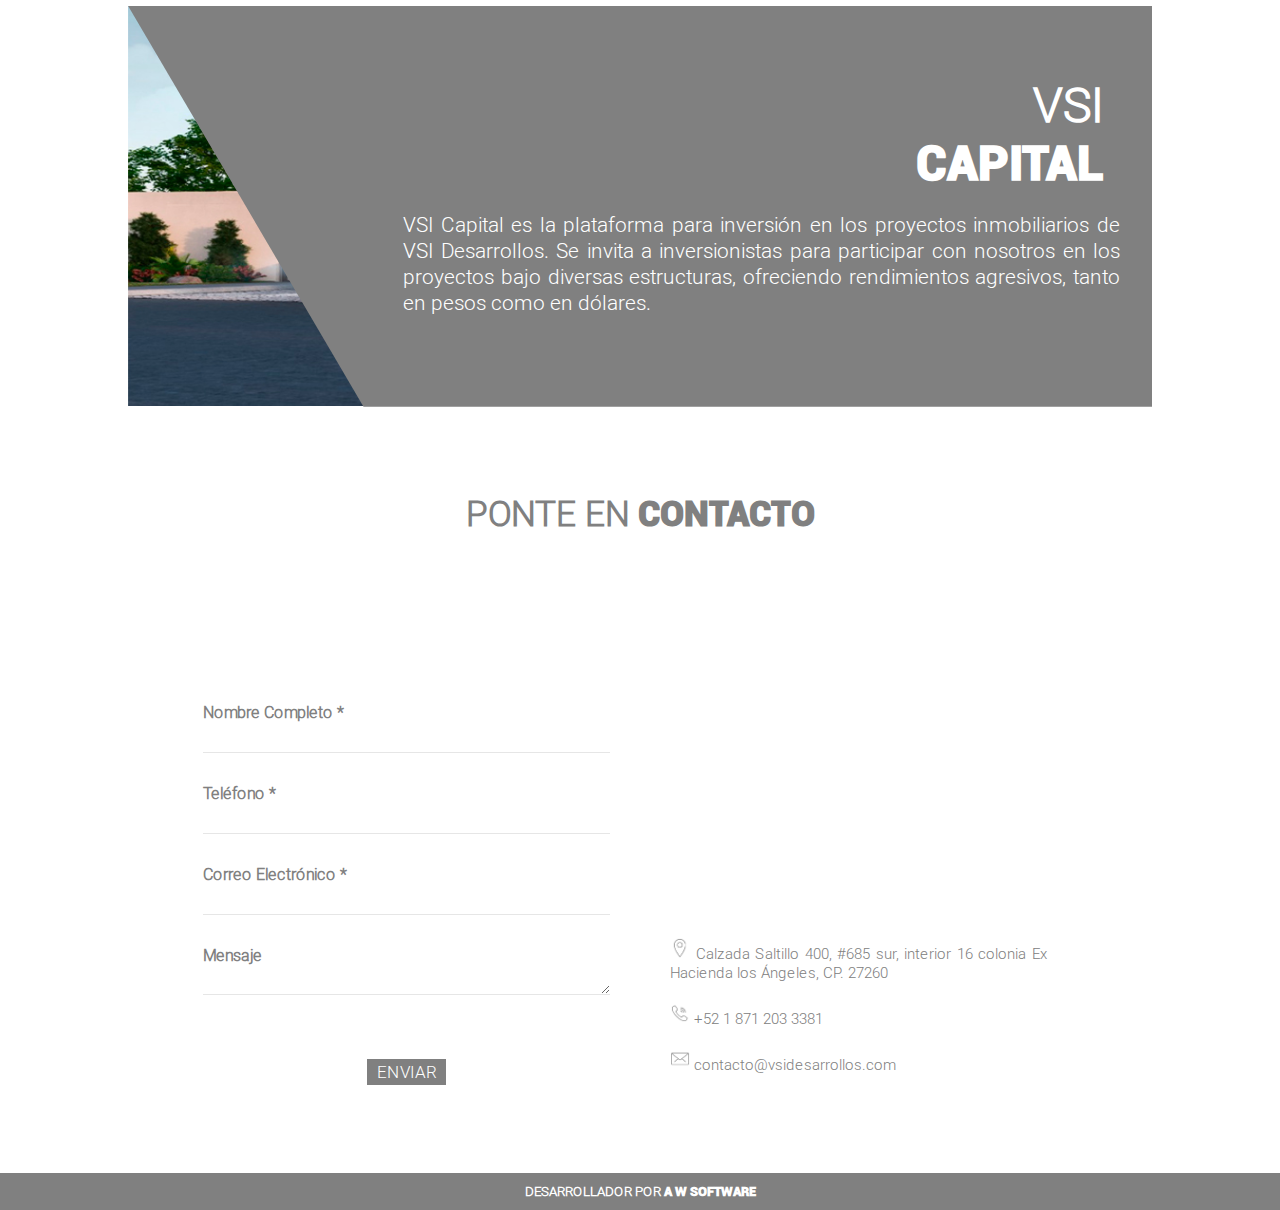
==== commit 0dd5543a: "Ajustes generales en el frontend" ====
--- a/index.html
+++ b/index.html
@@ -189,24 +189,20 @@
                             </div>
                         </div>
                         <div class="texto-nosotros">
-                            <p>Lorem ipsum dolor sit amet consectetur adipisicing elit. Illum itaque ut corrupti omnis
-                                mollitia unde consequatur, esse assumenda necessitatibus odio magnam est animi
-                                temporibus non! Odit pariatur nisi odio quia.
-                                Aspernatur officia provident expedita minima omnis iure laborum, ut tempore dolorum
-                                error id excepturi iusto, dignissimos natus facere, tempora ratione autem rem eaque
-                                soluta? Officia, accusamus itaque. Animi, reprehenderit veniam.
-                                Quidem, reiciendis est, nulla itaque iure aperiam eos pariatur sint nihil quisquam
-                                impedit accusamus. Deserunt nihil sit dolore, mollitia magnam velit accusamus?
-                                Repellendus omnis ullam ducimus commodi quos, cum blanditiis.</p>
-                            <p>Lorem ipsum dolor sit amet consectetur adipisicing elit. Illum itaque ut corrupti omnis
-                                mollitia unde consequatur, esse assumenda necessitatibus odio magnam est animi
-                                temporibus non! Odit pariatur nisi odio quia.
-                                Aspernatur officia provident expedita minima omnis iure laborum, ut tempore dolorum
-                                error id excepturi iusto, dignissimos natus facere, tempora ratione autem rem eaque
-                                soluta? Officia, accusamus itaque. Animi, reprehenderit veniam.
-                                Quidem, reiciendis est, nulla itaque iure aperiam eos pariatur sint nihil quisquam
-                                impedit accusamus. Deserunt nihil sit dolore, mollitia magnam velit accusamus?
-                                Repellendus omnis ullam ducimus commodi quos, cum blanditiis.</p>
+                            <p>
+                                VSI Desarrollos es una plataforma financiera y comercial, de inteligencia y consultoría,
+                                que junto a su unidad operativa de negocio, VILLASI Construcciones, se encargan del
+                                desarrollo de proyectos inmobiliarios de alto impacto para sus clientes y socios.
+
+                            </p>
+                            <p>
+                                Después de años de trabajo en México, VSI está entrando en el mercado de Estados Unidos
+                                con altas expectativas, y con la experiencia de VillaSi, tiene la garantía de tener una
+                                operación y resultados óptimos. La atención está puesta particularmente en los proyectos
+                                residenciales y comerciales tanto en Texas como en México.
+                                El Grupo VSI incluye un despacho de arquitectura, una constructora, gerencia de obra y
+                                por otra parte, el desarrollo inmobiliario y la plataforma financiera en VSI.
+                            </p>
                             <a href="#">Conócenos más...</a>
                         </div>
                     </div>
@@ -214,55 +210,150 @@
                 <!--CAJA NUMEROS-->
                 <section class="caja-numeros">
                     <div class="col col-1">
-                        <img src="assets/img/icono_desarrollo.png" alt="">
+                        <img src="assets/img/experiencia.png" alt="">
                         <h2 id="contador1">0</h2>
                         <p>Años de <br>expreiencia</p>
                     </div>
                     <div class="col col-2">
-                        <img src="assets/img/icono_desarrollo.png" alt="">
+                        <img src="assets/img/proyectos.png" alt="">
                         <h2 id="contador2">0</h2>
                         <p>Proyectos <br>realizados</p>
                     </div>
                     <div class="col col-3">
-                        <img src="assets/img/icono_desarrollo.png" alt="">
+                        <img src="assets/img/clientes.png" alt="">
                         <h2 id="contador3">0</h2>
                         <p>Clientes y <br>colaboradores</p>
                     </div>
                     <div class="col col-4">
-                        <img src="assets/img/icono_desarrollo.png" alt="">
+                        <img src="assets/img/invertidos.png" alt="">
                         <h2 id="contador4">0</h2>
                         <p>Invertidos y <br>gestionados</p>
                     </div>
                 </section>
                 <section class="caja-proyectos">
                     <div class="proyectos">
-                        <img src="assets/img/desarrollo_paloblanco.jpg" alt="">
-                        <a href="">Postal</a>
+                        <img id="postal" src="assets/img/proyecto-postal.jpg" alt="">
+                        <a href="http://postal.trazopublicidad.net/">Postal</a>
                     </div>
                     <div class="proyectos">
-                        <img src="assets/img/desarrollo_plaza.jpg" alt="">
-                        <a href="">Palo Blanco</a>
+                        <img id="palo" src="assets/img/proyecto-palo.jpg" alt="">
+                        <a href="https://www.villasi.com/paloblanco">Palo Blanco</a>
                     </div>
                     <div class="proyectos">
-                        <img src="assets/img/desarrollo_paloblanco.jpg" alt="">
-                        <a href="">Plaza Saltillo 400</a>
+                        <img id="plaza" src="assets/img/proyecto-saltillo.jpg" alt="">
+                        <a href="https://www.villasi.com/">Plaza Saltillo 400</a>
                     </div>
                     <div class="proyectos">
-                        <img src="assets/img/desarrollo_plaza.jpg" alt="">
-                        <a href="">Noma</a>
-                    </div>
-                </section>
+                        <img id="noma" src="assets/img/proyecto-noma.jpg" alt="">
+                        <a href="https://www.villasi.com/">Noma</a>
+                    </div>
+                </section>
+                <!-- Grid Proyectos -->
+                <div id="caja-img" class="caja-img">
+                    <div class="info">
+                        <h2>Postal</h2>
+                        <p>Lorem ipsum dolor, sit amet consectetur adipisicing elit. Eius mollitia repellendus, quos eum
+                            rem amet nesciunt beatae doloremque eaque quisquam, neque cum delectus. Praesentium quam sit
+                            earum error. Impedit, ipsum!</p>
+                        <span id="cerrar">X</span>
+                    </div>
+                    <div class="galeria">
+                        <img src="assets/img/galeria-postal/1.jpg" alt="Galería Postal">
+                        <img src="assets/img/galeria-postal/2.jpg" alt="Galería Postal">
+                        <img src="assets/img/galeria-postal/3.jpg" alt="Galería Postal">
+                        <img src="assets/img/galeria-postal/4.jpg" alt="Galería Postal">
+                        <img src="assets/img/galeria-postal/5.jpg" alt="Galería Postal">
+                        <img src="assets/img/galeria-postal/6.jpg" alt="Galería Postal">
+                        <img src="assets/img/galeria-postal/7.jpg" alt="Galería Postal">
+                        <img src="assets/img/galeria-postal/8.jpg" alt="Galería Postal">
+                    </div>
+                </div>
+                <div id="caja-img1" class="caja-img">
+                    <div class="info">
+                        <h2>Palo Blanco</h2>
+                        <p>Lorem ipsum dolor, sit amet consectetur adipisicing elit. Eius mollitia repellendus, quos eum
+                            rem amet nesciunt beatae doloremque eaque quisquam, neque cum delectus. Praesentium quam sit
+                            earum error. Impedit, ipsum!25</p>
+                        <span id="cerrar1">X</span>
+                    </div>
+                    <div class="galeria">
+                        <img src="assets/img/galeria-palo/1.jpg" alt="Galería Palo Blaco">
+                        <img src="assets/img/galeria-palo/2.jpg" alt="Galería Palo Blaco">
+                        <img src="assets/img/galeria-palo/3.jpg" alt="Galería Palo Blaco">
+                        <img src="assets/img/galeria-palo/4.jpg" alt="Galería Palo Blaco">
+                        <img src="assets/img/galeria-palo/5.jpg" alt="Galería Palo Blaco">
+                        <img src="assets/img/galeria-palo/6.jpg" alt="Galería Palo Blaco">
+                        <img src="assets/img/galeria-palo/7.jpg" alt="Galería Palo Blaco">
+                        <img src="assets/img/galeria-palo/8.jpg" alt="Galería Palo Blaco">
+                        <img src="assets/img/galeria-palo/alberca.jpg" alt="Galería Palo Blaco">
+                        <img src="assets/img/galeria-palo/fachadas.jpg" alt="Galería Palo Blaco">
+                        <img src="assets/img/galeria-palo/terraza.jpg" alt="Galería Palo Blaco">
+                    </div>
+                </div>
+                <div id="caja-img2" class="caja-img">
+                    <div class="info">
+                        <h2>Plaza Saltilo 400</h2>
+                        <p>Lorem ipsum dolor, sit amet consectetur adipisicing elit. Eius mollitia repellendus, quos eum
+                            rem amet nesciunt beatae doloremque eaque quisquam, neque cum delectus. Praesentium quam sit
+                            earum error. Impedit, ipsum!54545</p>
+                        <span id="cerrar2">X</span>
+                    </div>
+                    <div class="galeria">
+                        <img src="assets/img/galeria-saltillo/1.jpg" alt="Galería Saltillo 400">
+                        <img src="assets/img/galeria-saltillo/2.jpg" alt="Galería Saltillo 400">
+                    </div>
+                </div>
+                <div id="caja-img3" class="caja-img">
+                    <div class="info">
+                        <h2>Noma</h2>
+                        <p>Lorem ipsum dolor, sit amet consectetur adipisicing elit. Eius mollitia repellendus, quos eum
+                            rem amet nesciunt beatae doloremque eaque quisquam, neque cum delectus. Praesentium quam sit
+                            earum error. Impedit, ipsum!</p>
+                        <span id="cerrar3">X</span>
+                    </div>
+                    <div class="galeria">
+                        <img src="assets/img/galeria-noma/co-livin.jpg" alt="Galería Noma">
+                        <img src="assets/img/galeria-noma/co-work-queretaro.jpg" alt="Galería Noma">
+                        <img src="assets/img/galeria-noma/proyecto-noma.jpg" alt="Galería Noma">
+                        <img src="assets/img/galeria-noma/sala-depa.jpg" alt="Galería Noma">
+                    </div>
+                </div>
+
                 <!-- DESARROLLOS -->
                 <section class="desarrollosInm">
                     <div class="txt-info">
                         <h2>Desarrolladora <br><span>Inmobiliaria</span></h2>
-                        <p>Lorem ipsum, dolor sit amet consectetur adipisicing elit. Facere doloremque sint tenetur ut? Veniam, deserunt rem quisquam sint sit nesciunt numquam eius, ratione voluptas est error, dolorum sequi ipsam suscipit?</p>
+                        <p>
+                            VSI Desarrollos/VSI Development es la desarrolladora inmobiliaria de Grupo VSI, encargada
+                            del desarrollo de proyectos inmobiliarios con el fin de implementarlos en México y Estados
+                            Unidos, ofreciendo soluciones inmobiliarias de vanguardia, inteligentes, socialmente
+                            involucradas, y de importante impacto económico.
+                            Actualmente contamos con grandes desarrollos inmobiliarios en Querétaro, Torreón, San Miguel
+                            de Allende y al rededor. Para lograr esto, nuestro equipo está formado por arquitectos,
+                            ingenieros, expertos financieros, y asesores comerciales para cubrir todas las áreas y
+                            garantizar el éxito para los involucrados.
+                        </p>
+                        <b>Nuestros Servicios:</b>
+                        <ul>
+                            <li>● Administración Comercial</li>
+                            <li>● Planeación Financiera</li>
+                            <li>● Estrategias de Comunicación</li>
+                            <li>● Plan de Administración</li>
+                            <li>● Carteras de Centas</li>
+                            <li>● Y MÁS</li>
+                        </ul>
                     </div>
                 </section>
                 <section class="desarrollosCap">
                     <div class="txt-info">
                         <h2>VSI <br><span>Capital</span></h2>
-                        <p>Lorem ipsum, dolor sit amet consectetur adipisicing elit. Facere doloremque sint tenetur ut? Veniam, deserunt rem quisquam sint sit nesciunt numquam eius, ratione voluptas est error, dolorum sequi ipsam suscipit?</p>
+                        <p>
+                            VSI Capital es la plataforma para inversión en los proyectos inmobiliarios de VSI
+                            Desarrollos. Se invita a inversionistas para participar con nosotros en los proyectos bajo
+                            diversas
+                            estructuras, ofreciendo rendimientos agresivos, tanto en pesos como en dólares.
+
+                        </p>
                     </div>
                 </section>
                 <!--<section id="nosotros" class="nosotros">
@@ -311,7 +402,7 @@
                         </div>
                     </div>
                 </div>-->
-               <!-- <section id="desarrollo" class="desarrollo">
+                <!-- <section id="desarrollo" class="desarrollo">
                     <div class="titulo-desarrollo">
                         <img class="img-logo" src="assets/img/icono_desarrollo.png" alt="Desarrollo">
                         <h2 class="main_desarrollo">DESARROLLADORA INMOBILIARIA</h2>
@@ -452,7 +543,10 @@
                             <div class="columna-2">
                                 <div class="contenedor-2 contacto_red">
                                     <a href="">
-                                        <iframe src="https://www.google.com/maps/embed?pb=!1m18!1m12!1m3!1d3600.1951216425273!2d-103.40758248518736!3d25.53187662430663!2m3!1f0!2f0!3f0!3m2!1i1024!2i768!4f13.1!3m3!1m2!1s0x868fdb9df0e82999%3A0xc5bbfd7e27aa3c7c!2sCalz%20Saltillo%20400%20685-interior%2016%2C%20Torre%C3%B3n%20Residencial%2C%20Torre%C3%B3n%2C%20Coah.!5e0!3m2!1ses-419!2smx!4v1621264899706!5m2!1ses-419!2smx" width="600" height="350" style="border:0;" allowfullscreen="" loading="lazy"></iframe>
+                                        <iframe
+                                            src="https://www.google.com/maps/embed?pb=!1m18!1m12!1m3!1d3600.1951216425273!2d-103.40758248518736!3d25.53187662430663!2m3!1f0!2f0!3f0!3m2!1i1024!2i768!4f13.1!3m3!1m2!1s0x868fdb9df0e82999%3A0xc5bbfd7e27aa3c7c!2sCalz%20Saltillo%20400%20685-interior%2016%2C%20Torre%C3%B3n%20Residencial%2C%20Torre%C3%B3n%2C%20Coah.!5e0!3m2!1ses-419!2smx!4v1621264899706!5m2!1ses-419!2smx"
+                                            width="600" height="350" style="border:0;" allowfullscreen=""
+                                            loading="lazy"></iframe>
                                     </a>
                                     <a href="#" target="_blank">
                                         <img src="assets/icons/ubicacion_icono.png" alt="Ubicación" class="redes-icono">
@@ -483,6 +577,8 @@
     <script src='https://www.google.com/recaptcha/api.js?hl=es' async defer></script>
     <script src="assets/js/app.js"></script>
     <script src="assets/js/animacionNumeros.js"></script>
+    <script src="assets/js/proyectos.js"></script>
+
 </body>
 
 </html>--- a/assets/scss/estilos.css
+++ b/assets/scss/estilos.css
@@ -437,7 +437,7 @@
 }
 
 .nosotros .info-nosotros .texto-nosotros p {
-  font-size: 1.18rem;
+  font-size: 1.3rem;
   color: gray;
   font-family: "Roboto-black";
   text-align: justify;
@@ -457,6 +457,7 @@
   color: #fff;
   text-transform: uppercase;
   transition: all .5s ease-in;
+  margin-top: 5rem;
 }
 
 @media (max-width: 767px) {
@@ -478,14 +479,15 @@
 }
 
 .caja-numeros {
-  width: 100%;
+  width: 130%;
   height: 500px;
   background: olive;
   padding: 0;
-  background-image: url("../../assets/img/banner_1.jpg");
+  background-image: url("../../assets/img/contador.jpg");
   background-position: center;
   background-size: cover;
   background-repeat: no-repeat;
+  margin-left: -10rem;
   display: flex;
   align-items: center;
   justify-content: center;
@@ -495,6 +497,7 @@
   .caja-numeros {
     width: 100%;
     height: auto;
+    margin-left: -1rem;
     flex-wrap: wrap;
   }
 }
@@ -510,7 +513,7 @@
 .caja-numeros::before {
   content: '';
   position: absolute;
-  width: 80%;
+  width: 130%;
   height: 500px;
   background: #2a3c96;
   background: linear-gradient(90deg, rgba(42, 60, 150, 0.83827) 0%, rgba(28, 137, 95, 0.86348) 100%);
@@ -551,12 +554,14 @@
 }
 
 .caja-numeros .col img {
-  width: 60%;
+  width: 30%;
+  margin-bottom: 1rem;
 }
 
 @media screen and (max-width: 767px) {
   .caja-numeros .col img {
-    width: 30%;
+    width: 20%;
+    padding-left: 1rem;
   }
 }
 
@@ -650,6 +655,12 @@
   width: 100%;
   height: 300px;
   object-fit: cover;
+  cursor: pointer;
+  transition: all .4s ease-in;
+}
+
+.caja-proyectos .proyectos img:hover {
+  transform: scale(1.04);
 }
 
 .caja-proyectos .proyectos a {
@@ -670,10 +681,73 @@
   transform: translate3d(1, 0, 0);
 }
 
+/*Imagenes proyectos*/
+.caja-img {
+  width: 100%;
+  transition: all 1s;
+  display: none;
+}
+
+.caja-img .info {
+  width: 100%;
+  padding: 1rem 0;
+  text-align: center;
+}
+
+.caja-img .info span {
+  cursor: pointer;
+  position: absolute;
+  margin-top: -6.5rem;
+  right: 11%;
+  color: #000;
+  font-weight: bold;
+}
+
+@media screen and (max-width: 767px) {
+  .caja-img .info span {
+    margin-top: -12rem;
+  }
+}
+
+@media screen and (min-width: 768px) and (max-width: 1024px) {
+  .caja-img .info span {
+    margin-top: -8rem;
+  }
+}
+
+@media screen and (max-width: 767px) {
+  .caja-img .info p {
+    font-size: .9rem;
+  }
+}
+
+.caja-img .galeria {
+  width: 100%;
+  display: flex;
+  flex-wrap: wrap;
+  gap: 5px;
+}
+
+.caja-img .galeria img {
+  width: 33%;
+}
+
+@media screen and (max-width: 767px) {
+  .caja-img .galeria img {
+    width: 100%;
+  }
+}
+
+@media screen and (min-width: 768px) and (max-width: 1024px) {
+  .caja-img .galeria img {
+    width: 48%;
+  }
+}
+
 .desarrollosInm {
   width: 100%;
-  height: 400px;
-  background-image: url("../img/desarrollo_paloblanco.jpg");
+  height: 650px;
+  background-image: url("../img/capital.jpg");
   background-position: center;
   background-size: cover;
   background-repeat: no-repeat;
@@ -683,13 +757,13 @@
 
 @media screen and (max-width: 767px) {
   .desarrollosInm {
-    height: 400px;
+    height: 650px;
   }
 }
 
 .desarrollosInm .txt-info {
   width: 90%;
-  height: 400px;
+  height: 650px;
   background: #1d7a52;
   clip-path: polygon(0 0, 100% 0%, 75% 100%, 0% 100%);
   display: flex;
@@ -700,9 +774,9 @@
 @media screen and (max-width: 767px) {
   .desarrollosInm .txt-info {
     width: 100%;
-    height: 335px;
+    height: 650px;
     clip-path: none;
-    background: rgba(29, 122, 82, 0.5);
+    background: rgba(29, 122, 82, 0.877);
     align-items: center;
   }
 }
@@ -717,7 +791,7 @@
 
 @media screen and (max-width: 767px) {
   .desarrollosInm .txt-info h2 {
-    font-size: 1.5rem;
+    font-size: 1.3rem;
     padding: 0;
     text-align: center;
   }
@@ -738,7 +812,7 @@
   color: #fff;
   text-align: justify;
   width: 70%;
-  font-size: 2rem;
+  font-size: 1.3rem;
   padding-left: 5rem;
 }
 
@@ -746,7 +820,7 @@
   .desarrollosInm .txt-info p {
     padding: 0;
     width: 90%;
-    font-size: 1.3rem;
+    font-size: 1rem;
   }
 }
 
@@ -757,26 +831,59 @@
   }
 }
 
+.desarrollosInm .txt-info b {
+  font-size: 1.3rem;
+  color: #fff;
+  font-weight: bold;
+  padding-left: 5rem;
+  margin-bottom: 1rem;
+}
+
+@media screen and (max-width: 767px) {
+  .desarrollosInm .txt-info b {
+    font-size: 1rem;
+    text-align: center;
+    padding-left: 0;
+  }
+}
+
+.desarrollosInm .txt-info li {
+  color: #fff;
+  padding-left: 5.3rem;
+  font-size: 1.2rem;
+}
+
+@media screen and (max-width: 767px) {
+  .desarrollosInm .txt-info li {
+    font-size: 1rem;
+    text-align: center;
+    padding-left: 0;
+    text-align: justify;
+  }
+}
+
 .desarrollosCap {
   width: 100%;
-  height: 400px;
-  background-image: url("../img/desarrollo_paloblanco.jpg");
+  height: 650px;
+  background-image: url("../img/capital.jpg");
   background-position: center;
   background-size: cover;
   background-repeat: no-repeat;
   padding: 0;
   margin-top: 2rem;
+  height: 400px;
+  background-image: url("../img/inmobiliaria.jpg");
 }
 
 @media screen and (max-width: 767px) {
   .desarrollosCap {
-    height: 400px;
+    height: 650px;
   }
 }
 
 .desarrollosCap .txt-info {
   width: 90%;
-  height: 400px;
+  height: 650px;
   background: #1d7a52;
   clip-path: polygon(0 0, 100% 0%, 75% 100%, 0% 100%);
   display: flex;
@@ -787,9 +894,9 @@
 @media screen and (max-width: 767px) {
   .desarrollosCap .txt-info {
     width: 100%;
-    height: 335px;
+    height: 650px;
     clip-path: none;
-    background: rgba(29, 122, 82, 0.5);
+    background: rgba(29, 122, 82, 0.877);
     align-items: center;
   }
 }
@@ -804,7 +911,7 @@
 
 @media screen and (max-width: 767px) {
   .desarrollosCap .txt-info h2 {
-    font-size: 1.5rem;
+    font-size: 1.3rem;
     padding: 0;
     text-align: center;
   }
@@ -825,7 +932,7 @@
   color: #fff;
   text-align: justify;
   width: 70%;
-  font-size: 2rem;
+  font-size: 1.3rem;
   padding-left: 5rem;
 }
 
@@ -833,7 +940,7 @@
   .desarrollosCap .txt-info p {
     padding: 0;
     width: 90%;
-    font-size: 1.3rem;
+    font-size: 1rem;
   }
 }
 
@@ -844,6 +951,43 @@
   }
 }
 
+.desarrollosCap .txt-info b {
+  font-size: 1.3rem;
+  color: #fff;
+  font-weight: bold;
+  padding-left: 5rem;
+  margin-bottom: 1rem;
+}
+
+@media screen and (max-width: 767px) {
+  .desarrollosCap .txt-info b {
+    font-size: 1rem;
+    text-align: center;
+    padding-left: 0;
+  }
+}
+
+.desarrollosCap .txt-info li {
+  color: #fff;
+  padding-left: 5.3rem;
+  font-size: 1.2rem;
+}
+
+@media screen and (max-width: 767px) {
+  .desarrollosCap .txt-info li {
+    font-size: 1rem;
+    text-align: center;
+    padding-left: 0;
+    text-align: justify;
+  }
+}
+
+@media screen and (max-width: 767px) {
+  .desarrollosCap {
+    height: 335px;
+  }
+}
+
 .desarrollosCap .txt-info {
   width: 100%;
   height: 401px;
@@ -859,7 +1003,7 @@
     clip-path: none;
     height: 335px;
     align-items: center;
-    background: rgba(128, 128, 128, 0.534);
+    background: rgba(128, 128, 128, 0.836);
   }
 }
 
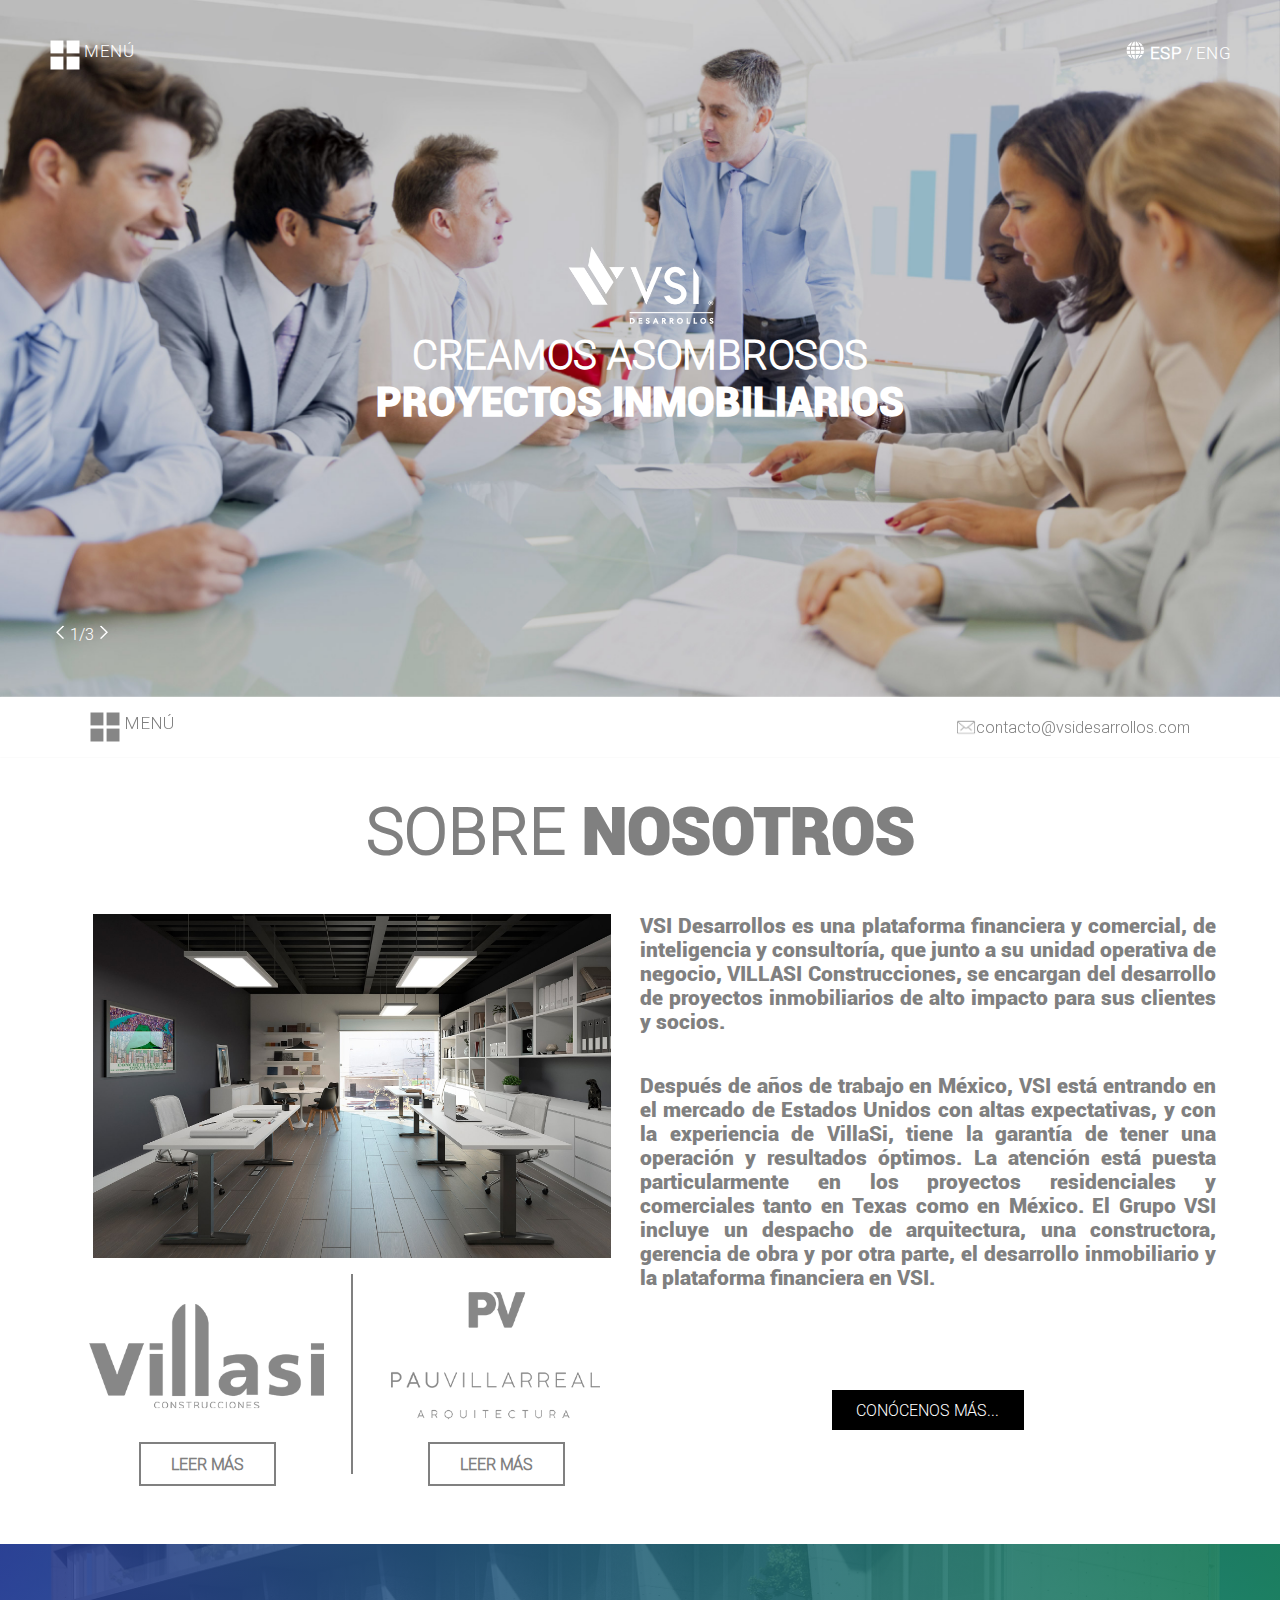
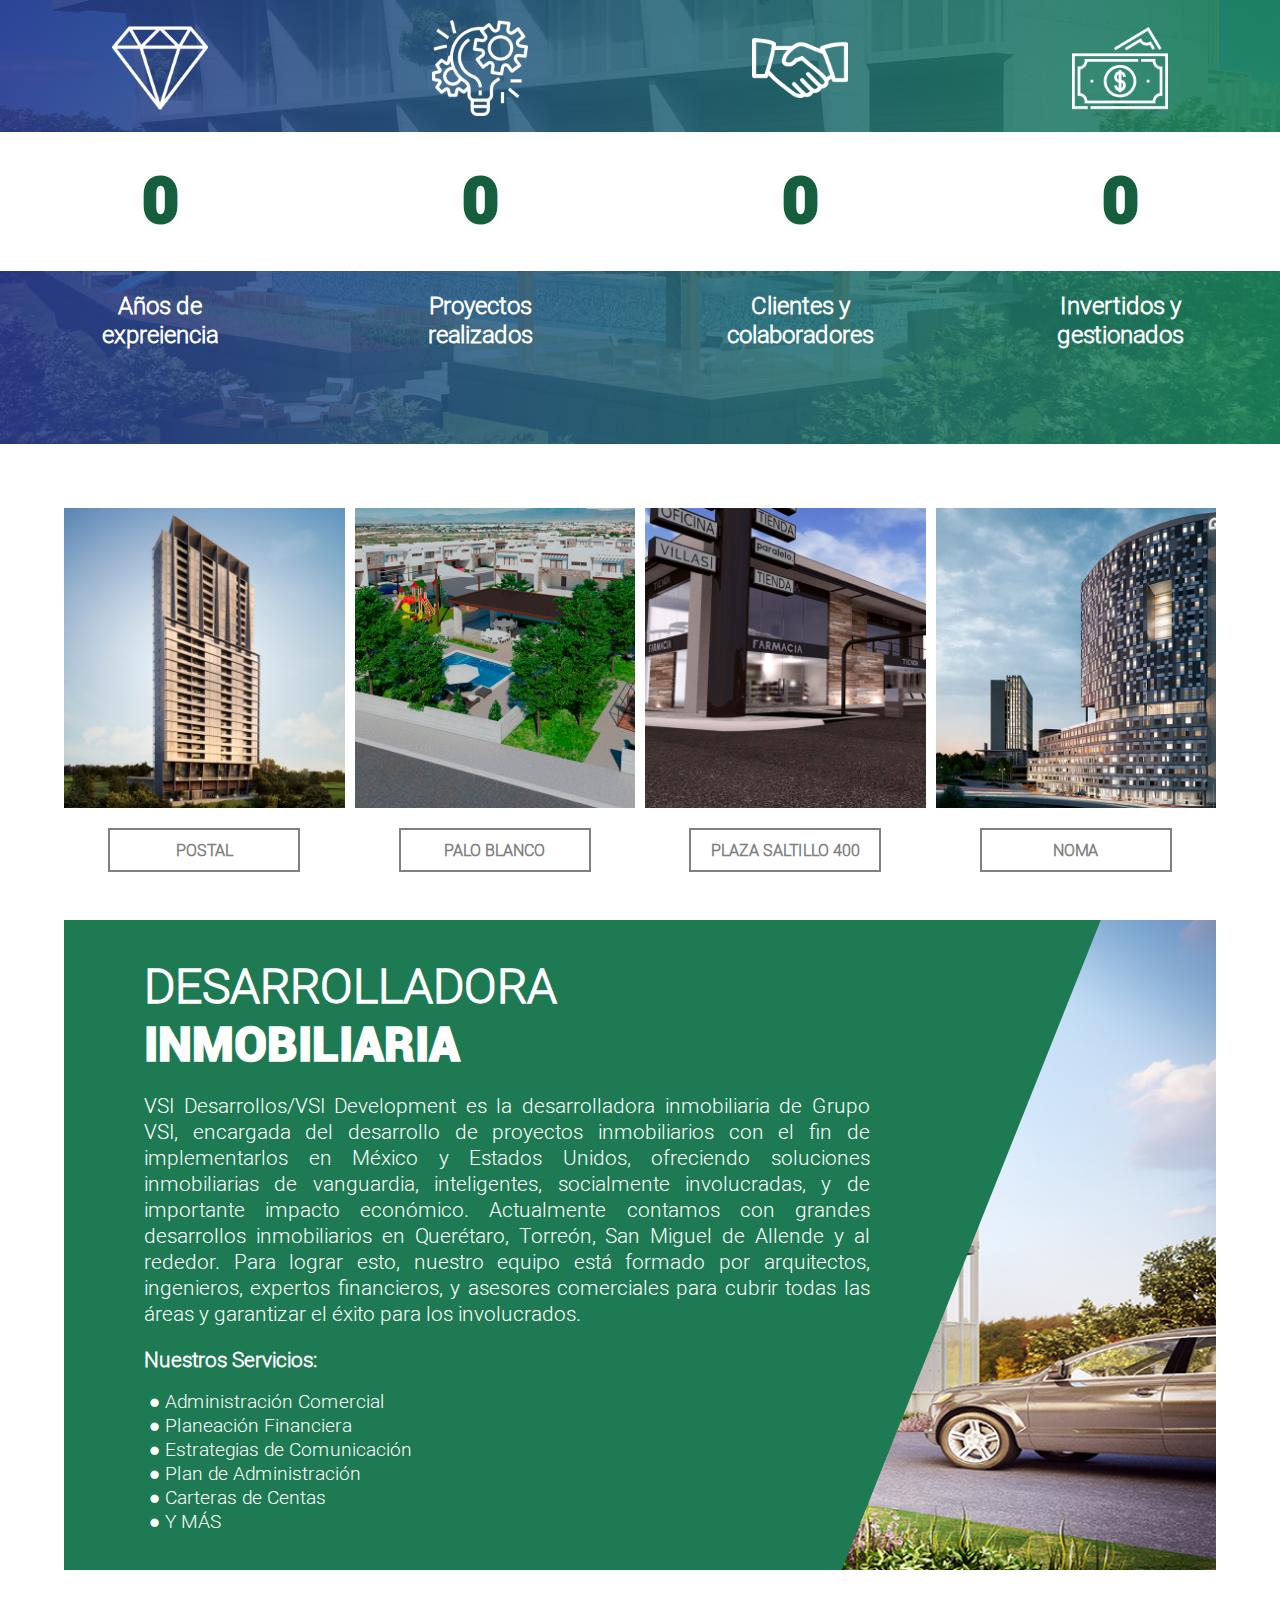
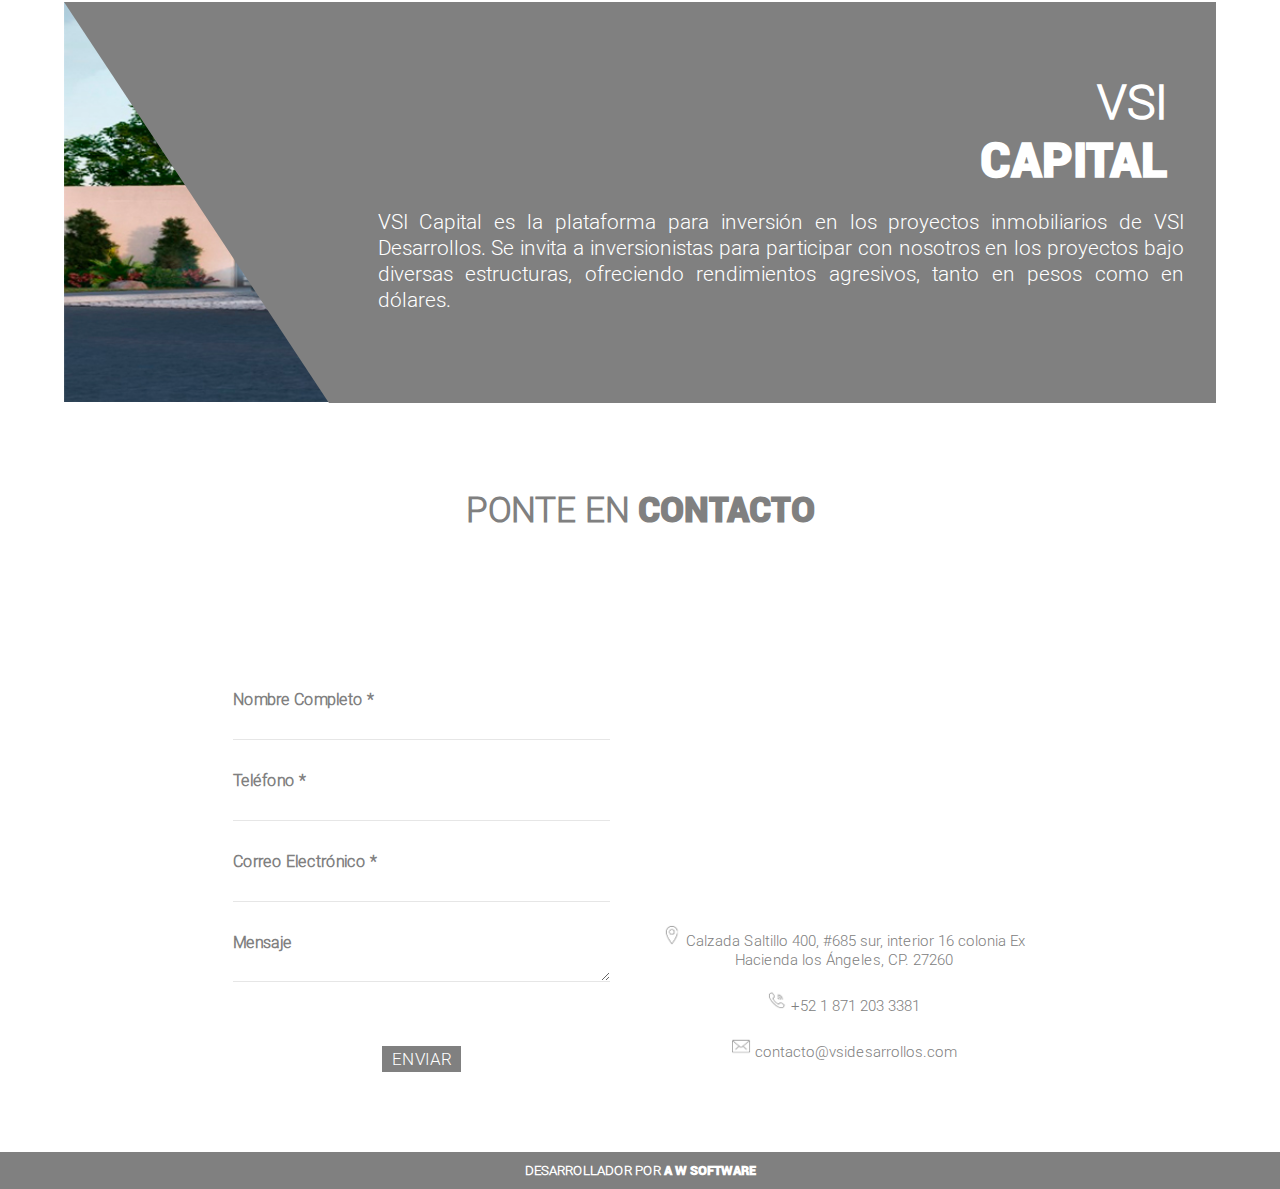
==== commit 0573cf23: "Ajustes de estilos  del cuerpo del index.html" ====
--- a/index.html
+++ b/index.html
@@ -5,12 +5,11 @@
     <meta charset="UTF-8">
     <meta name="viewport" content="width=device-width, initial-scale=1.0">
     <meta http-equiv="X-UA-Compatible" content="ie=edge">
-    <meta name="description" content="">
-    <meta name="keywords" content="">
+    <meta name="description" content="VSI Desarrollos es una plataforma financiera y comercial, de inteligencia y consultoría,
+    que junto a su unidad operativa de negocio, VILLASI Construcciones, se encargan del
+    desarrollo de proyectos inmobiliarios de alto impacto para sus clientes y socios.">
+    <meta name="keywords" content="VSI, Desarrolladora, Inmobiliaria, Proyectos inmobiliarios">
     <meta name="author" content="A W Software">
-    <!--LINKEDIN DE AUTOR-->
-    <!--www.linkedin.com/in/miguel-angel-gonzález-de-la-rosa-4171bb15a-->
-    <!--LINKEDIN DE AUTOR-->
     <link rel="shortcut icon" href="assets/icons/favicon.PNG" type="image/x-icon">
     <link rel="stylesheet" href="assets/scss/estilos.css">
     <link rel="stylesheet" href="assets/scss/media_query.css">
--- a/assets/scss/estilos.css
+++ b/assets/scss/estilos.css
@@ -81,12 +81,10 @@
   width: 20px;
 }
 
-.contenedor1 {
-  margin: 0 5vw;
-}
-
 .contenedor2 {
-  margin: 20px 10vw;
+  display: flex;
+  flex-direction: column;
+  align-items: center;
 }
 
 .fila {
@@ -315,6 +313,7 @@
 }
 
 .nosotros {
+  width: 90%;
   margin-bottom: 50px;
 }
 
@@ -479,7 +478,7 @@
 }
 
 .caja-numeros {
-  width: 130%;
+  width: 100%;
   height: 500px;
   background: olive;
   padding: 0;
@@ -487,7 +486,6 @@
   background-position: center;
   background-size: cover;
   background-repeat: no-repeat;
-  margin-left: -10rem;
   display: flex;
   align-items: center;
   justify-content: center;
@@ -497,7 +495,6 @@
   .caja-numeros {
     width: 100%;
     height: auto;
-    margin-left: -1rem;
     flex-wrap: wrap;
   }
 }
@@ -513,7 +510,7 @@
 .caja-numeros::before {
   content: '';
   position: absolute;
-  width: 130%;
+  width: 100%;
   height: 500px;
   background: #2a3c96;
   background: linear-gradient(90deg, rgba(42, 60, 150, 0.83827) 0%, rgba(28, 137, 95, 0.86348) 100%);
@@ -608,7 +605,7 @@
 }
 
 .caja-proyectos {
-  width: 100%;
+  width: 90%;
   padding: 0;
   display: flex;
   gap: 10px;
@@ -683,7 +680,7 @@
 
 /*Imagenes proyectos*/
 .caja-img {
-  width: 100%;
+  width: 90%;
   transition: all 1s;
   display: none;
 }
@@ -698,9 +695,10 @@
   cursor: pointer;
   position: absolute;
   margin-top: -6.5rem;
-  right: 11%;
+  right: 5%;
   color: #000;
   font-weight: bold;
+  font-size: 1.5rem;
 }
 
 @media screen and (max-width: 767px) {
@@ -745,7 +743,7 @@
 }
 
 .desarrollosInm {
-  width: 100%;
+  width: 90%;
   height: 650px;
   background-image: url("../img/capital.jpg");
   background-position: center;
@@ -863,7 +861,7 @@
 }
 
 .desarrollosCap {
-  width: 100%;
+  width: 90%;
   height: 650px;
   background-image: url("../img/capital.jpg");
   background-position: center;
@@ -1168,7 +1166,7 @@
   margin-bottom: 30px;
 }
 
-main .cuerpo .contacto .titulo-cuerpo .fila .columna-2 .contenedor-2 {
+main .cuerpo .contacto .titulo-cuerpo .fila .columna-2 .ghor-2 {
   text-align: justify;
   padding: 30px;
 }
